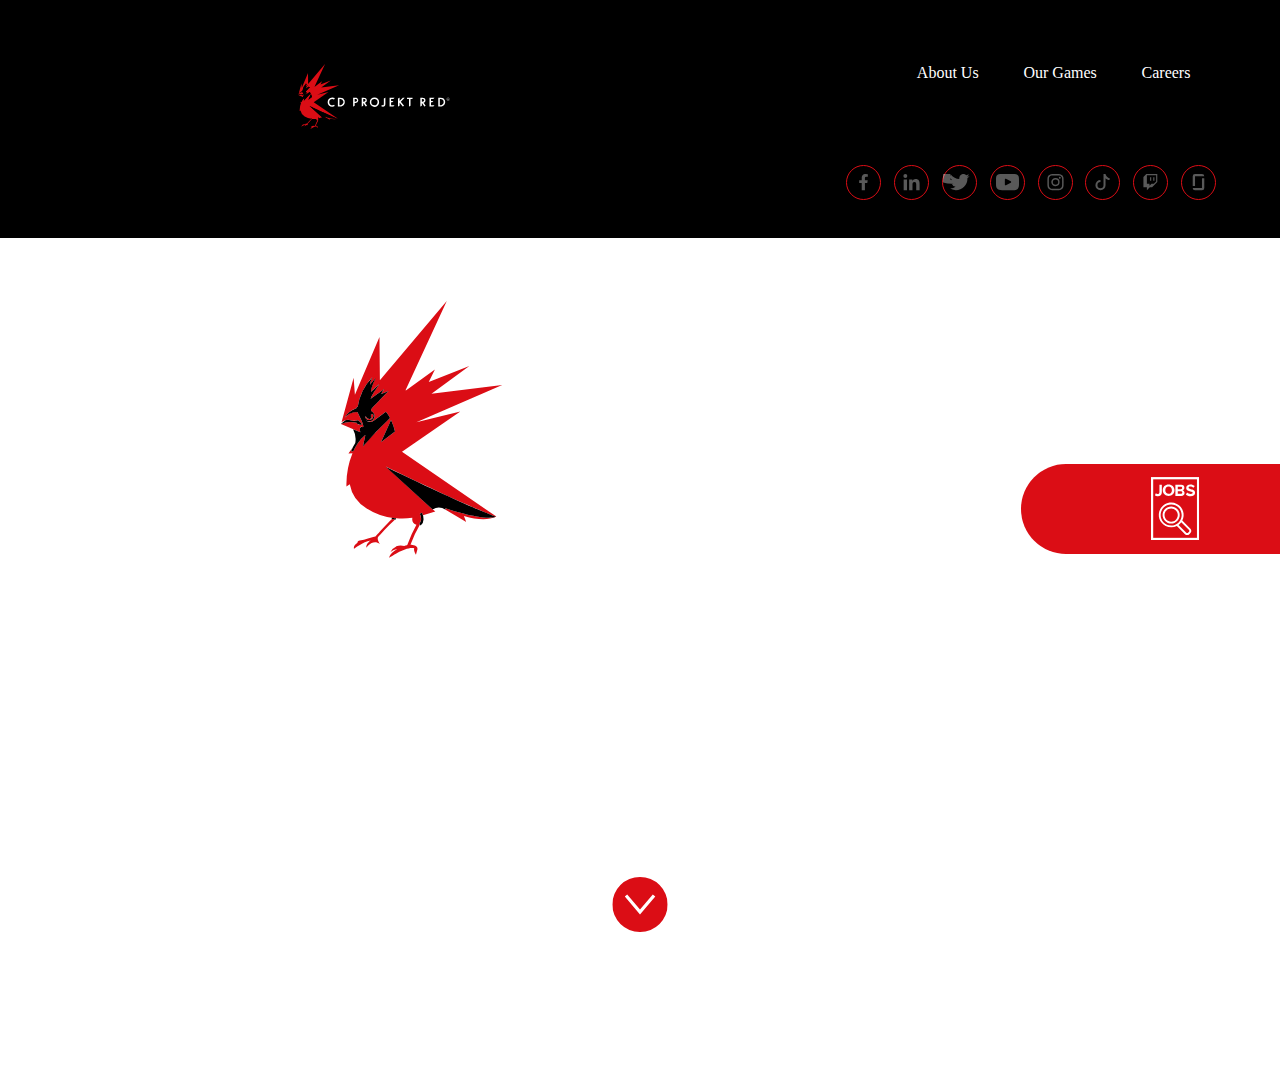
==== index.html @ d0e60ca2 "moved index files out of folder and worked on side-menu (job-offer-link), and also adjusted the head" ====
<!DOCTYPE html>
<html lang="en">
<head>
    <meta charset="UTF-8">
    <meta name="viewport" content="width=device-width, initial-scale=1.0">
    <title>CD PROJEKT RED</title>
    <link rel="stylesheet" href="indexstyle.css">
    <link rel="stylesheet" href="indexresponsive.css">
    <link rel="icon" type="image/x-icon" href="week-5-SherinOlivia/assets/icons/CDPRico.ico">
</head>
<body>
    <header class="header-container">
        <section class="logo-and-navbar"> 
            <a href="#">
                <img src="assets/CDPRlogodark.svg" 
                alt="CDPR logo with white font color for dark mode" />
            </a>
            <div class="nav-pages-header">
                <a href="about.html">About Us</a>
                <a href="games.html">Our Games</a>
                <div class="dropdown">
                    <a href="jobs.html" class="careers-dropdown">Careers</a>
                    <div class="dropdown-content">
                        <ul>
                            <li><a href="#">Meet the Teams</a></li>
                            <li><a href="#">Perks & Benefits</a></li>
                            <li><a href="#">Recruitment Process</a></li>
                            <li><a href="#">Summer Internship</a></li>
                            <li><a href="#">Job Offers</a></li>
                        </ul> 
                    </div>
                </div>
            </div>

            <section class="hamburger-btn">
                <button id="hamburgerBtn">
                    <svg xmlns="http://www.w3.org/2000/svg" width="35" height="35" fill="#fff" 
                    opacity="0.5" class="bi bi-list" viewBox="0 0 16 16">
                        <path fill-rule="evenodd" d="M2.5 12a.5.5 0 0 1 .5-.5h10a.5.5 0 0 1 0
                        1H3a.5.5 0 0 1-.5-.5zm0-4a.5.5 0 0 1 .5-.5h10a.5.5 0 0 1 0 1H3a.5.5 0 0
                        1-.5-.5zm0-4a.5.5 0 0 1 .5-.5h10a.5.5 0 0 1 0 1H3a.5.5 0 0 1-.5-.5z"/>
                    </svg>
                </button>
                <div class="nav-pages d-none">
                    <a href="about.html">About Us</a>
                    <a href="games.html">Our Games</a>
                    <div class="dropdown">
                        <a href="#" return="false">Careers</a>
                        <div class="dropdown-content">
                            <ul>
                                <li><a href="#">Meet the Teams</a></li>
                                <li><a href="#">Perks & Benefits</a></li>
                                <li><a href="#">Recruitment Process</a></li>
                                <li><a href="#">Summer Internship</a></li>
                                <li><a href="#">Job Offers</a></li>
                            </ul> 
                        </div>
                    </div>
                </div>
            </section>

        </section>

        <section class="socmed-nav">
            <a href="https://www.facebook.com/CDPROJEKTRED/" target="_blank">
                <svg xmlns="http://www.w3.org/2000/svg" width="8.47" height="14.5" viewBox="0 0 8.47 15.814">
                    <path id="facebook-f" d="M30.8,8.9l.439-2.862H28.5V4.176A1.431,1.431,0,0,1,30.111,2.63H31.36V.193A15.224,15.224,0,0,0,29.144,0,3.494,3.494,0,0,0,25.4,3.852V6.033H22.89V8.9H25.4v6.919H28.5V8.9Z" 
                    transform="translate(-22.89)" fill="#fff" opacity="0.35" />
                </svg>
            </a>
            <a href="https://www.linkedin.com/company/cd-projekt-red/" target="_blank">
                <svg xmlns="http://www.w3.org/2000/svg" width="13.813" height="14.5" viewBox="0 0 13.813 13.813">
                    <path id="linkedin-in" d="M3.092,13.823H.228V4.6H3.092ZM1.659,3.343A1.666,1.666,0,1,1,3.317,1.669,1.673,1.673,0,0,1,1.659,3.343ZM13.81,13.823H10.953V9.334c0-1.07-.022-2.442-1.489-2.442-1.489,0-1.717,1.162-1.717,2.365v4.566H4.886V4.6H7.633V5.859h.04a3.009,3.009,0,0,1,2.71-1.489c2.9,0,3.431,1.909,3.431,4.388v5.066Z" 
                    transform="translate(0 -0.01)" fill="#fff" opacity="0.35" />
                </svg>
            </a>
            <a href="https://twitter.com/cdprojektred" target="_blank">
                <svg xmlns="http://www.w3.org/2000/svg" width="17.153" height="13" viewBox="0 0 17.153 13.931">
                    <path id="twitter" d="M15.39,51.554c.011.152.011.3.011.457a9.934,9.934,0,0,1-10,10A9.934,9.934,0,0
                    1,0,60.435a7.273,7.273,0,0,0,.849.044,7.04,7.04,0,0,0,4.364-1.5,3.522,3.522,0,0,1-3.287-2.438,4.433
                    4.433,0,0,0,.664.054,3.718,3.718,0,0,0,.925-.12A3.516,3.516,0,0,1,.753.023V52.98a3.541,3.541,0,0,0
                    1.589.446,3.521,3.521,0,0,1-1.088-4.7A9.993,9.993,0,0,0,8.446,52.4a3.969,3.969,0,0,1-.087-.805,3.519
                    3.519,0,0,1,6.084-2.405,6.921,6.921,0,0,0,2.231-.849,3.506,3.506,0,0,1-1.546,1.937,7.047,7.047,0,0,0
                    2.024-.544,7.557,7.557,0,0,1-1.763,1.818Z" transform="translate(0 -48.082)" fill="#fff" opacity="0.35" />
                </svg>
            </a>
            <a href="https://www.youtube.com/user/CDPRED" target="_blank">
                <svg xmlns="http://www.w3.org/2000/svg" width="15" height="11.838" viewBox="0 0 16.821 11.838">
                    <path id="XMLID_823_" d="M16.166,46.933c-.607-.722-1.728-1.016-3.869-1.016H4.525c-2.19,0-3.33.313-3.935
                    1.082C0,47.748,0,48.852,0,50.38v2.912c0,2.96.7,4.463,4.525,4.463H12.3c1.857,0,2.885-.26
                    3.551-.9.683-.653.974-1.72.974-3.566V50.38C16.821,48.769,16.776,47.658,16.166,46.933Zm-5.366,5.3L7.27
                    54.083a.543.543,0,0,1-.794-.481V49.925a.543.543,0,0,1,.793-.482L10.8,51.276a.543.543,0,0,1,0,.963Z" 
                    transform="translate(0 -45.917)" fill="#fff" opacity="0.35" />
                </svg>
            </a>
            <a href="https://www.instagram.com/cdpred/" target="_blank">
                <svg xmlns="http://www.w3.org/2000/svg" width="16" height="13" fill="#fff" opacity="0.35" viewBox="0 0 16 16">
                    <path d="M8 0C5.829 0 5.556.01 4.703.048 3.85.088 3.269.222 2.76.42a3.917 3.917 0 0 0-1.417.923A3.927 3.927
                    0 0 0 .42 2.76C.222 3.268.087 3.85.048 4.7.01 5.555 0 5.827 0 8.001c0 2.172.01 2.444.048 3.297.04.852.174
                    1.433.372 1.942.205.526.478.972.923 1.417.444.445.89.719 1.416.923.51.198 1.09.333 1.942.372C5.555 15.99
                    5.827 16 8 16s2.444-.01 3.298-.048c.851-.04 1.434-.174 1.943-.372a3.916 3.916 0 0 0
                    1.416-.923c.445-.445.718-.891.923-1.417.197-.509.332-1.09.372-1.942C15.99 10.445 16 10.173 16
                    8s-.01-2.445-.048-3.299c-.04-.851-.175-1.433-.372-1.941a3.926 3.926 0 0 0-.923-1.417A3.911 
                    3.911 0 0 0 13.24.42c-.51-.198-1.092-.333-1.943-.372C10.443.01 10.172 0 7.998 0h.003zm-.717
                    1.442h.718c2.136 0 2.389.007 3.232.046.78.035 1.204.166 1.486.275.373.145.64.319.92.599.28.28.453.546.598.92.11.281.24.705.275
                    1.485.039.843.047 1.096.047 3.231s-.008 2.389-.047 3.232c-.035.78-.166 1.203-.275 1.485a2.47 2.47 0 0
                    1-.599.919c-.28.28-.546.453-.92.598-.28.11-.704.24-1.485.276-.843.038-1.096.047-3.232.047s-2.39-.009-3.233-.047c-.78-.036-1.203-.166-1.485-.276a2.478
                    2.478 0 0 1-.92-.598 2.48 2.48 0 0 1-.6-.92c-.109-.281-.24-.705-.275-1.485-.038-.843-.046-1.096-.046-3.233 
                    0-2.136.008-2.388.046-3.231.036-.78.166-1.204.276-1.486.145-.373.319-.64.599-.92.28-.28.546-.453.92-.598.282-.11.705-.24
                    1.485-.276.738-.034 1.024-.044 2.515-.045v.002zm4.988 1.328a.96.96 0 1 0 0 1.92.96.96 0 0 0 0-1.92zm-4.27 1.122a4.109
                    4.109 0 1 0 0 8.217 4.109 4.109 0 0 0 0-8.217zm0 1.441a2.667 2.667 0 1 1 0 5.334 2.667 2.667 0 0 1 0-5.334z"/>
                  </svg>
            </a>
            <a href="https://www.tiktok.com/@cdprojektred" target="_blank">
                <svg xmlns="http://www.w3.org/2000/svg" width="16" height="12" fill="#fff" opacity="0.35" viewBox="0 0 16 16">
                    <path d="M9 0h1.98c.144.715.54 1.617 1.235 2.512C12.895 3.389 13.797 4 15 4v2c-1.753 0-3.07-.814-4-1.829V11a5 5 0 1 1-5-5v2a3 3 0 1 0 3 3V0Z"/>
                  </svg>
            </a>
            <a href="https://www.twitch.tv/cdprojektred" target="_blank">
                <svg xmlns="http://www.w3.org/2000/svg" width="16" height="13" fill="#fff" opacity="0.35" class="bi bi-twitch" viewBox="0 0 16 16">
                    <path d="M3.857 0 1 2.857v10.286h3.429V16l2.857-2.857H9.57L14.714 8V0H3.857zm9.714 7.429-2.285 2.285H9l-2 2v-2H4.429V1.143h9.142v6.286z"/>
                    <path d="M11.857 3.143h-1.143V6.57h1.143V3.143zm-3.143 0H7.571V6.57h1.143V3.143z"/>
                  </svg>
            </a>
            <a href="https://www.glassdoor.com/Overview/Working-at-CD-PROJEKT-RED-EI_IE644250.11,25.htm" target="_blank">
                <svg xmlns="http://www.w3.org/2000/svg" width="11.826" height="13.5" viewBox="0 0 11.826 16.557">
                    <path id="glassdoor-svgrepo-com" d="M12.89,14.192H3.43a2.364,2.364,0,0,0,2.363,2.365h7.1a2.365,2.365,0,0,0
                    2.365-2.365V4.479a.085.085,0,0,0-.086-.086H12.975a.086.086,0,0,0-.085.087v9.713ZM12.89,0a2.366,2.366,0,0,1
                    2.364,2.366H5.795v9.712a.087.087,0,0,1-.086.086H3.515a.086.086,0,0,1-.086-.086V2.365A2.366,2.366,0,0,1,5.793,0h7.1" 
                    transform="translate(-3.429)" fill="#fff" opacity="0.35"></path></svg>
            </a>
        </section>

        <section class="side-job-offer">
            <a href="#">
                <img src="assets/icons/joboffer.svg" alt="Picture to show Job Offers" />
                <div class="job-offer-link">
                    <span>Check</span>
                    <span>Job Offer</span>
                </div>
            </a>
        </section>
    </header>

    <main>
        <section class="banner">
            <img id="bannerLogo" src="assets/CDPRlogodark.svg" 
                alt="CDPR logo with white font color for dark mode" />
            <div class="banner-intro">
                <span>Passionate</span>
                <span>Creators of</span>
                <span>Story-</span>
                <span>Driven</span>
                <span>Role-</span>
                <span>Playing</span>
                <span>Games</span>
            </div>
            <a href="#" class="down-arrow">
                <img src="assets/icons/arrowdown.svg" alt="down arrow to go to the next section" />
            </a>
            <video id="banner-video" loop playsinline autoplay muted>
                <source id="video-desktop" src="https://cdn-l.cdprojektred.com/video/cdpr_website_001.mp4" 
                data-source="https://cdn-l.cdprojektred.com/video/cdpr_website_mobile_001.mp4" type="video/mp4"></video>
        </section>
    </main>

    <script src="script.js"></script>
</body>
</html>
---- indexstyle.css ----
* {
    margin: 0;
    list-style: none;
    box-sizing: border-box;
    border: none;
    text-decoration: none;
}

@font-face {
    font-family: Metropolis;
    src: url(assets/fonts/Metropolis-regular.woff2);
    font-display: swap;
}

@font-face {
    font-family: "Metropolis Bold";
    src: url(assets/fonts/Metropolis-bold.woff2);
    font-weight: bold;
    font-display: swap;
}

:root {
    --primary-red-color: #db0d15;
    --header-text-color: #fff;
    --white-text-color: #fff;
    --primary-font: "Metropolis Bold";
    --primary-text-font-size: 16px;
    --banner-text-font-size: 30px;

}

html {
    font-family: var(--primary-font);
}

header {
    background-color: black;
}

.header-container {
    display: flex;
    flex-wrap: wrap;
    flex-direction: column-reverse;
}

.logo-and-navbar {
    display: flex;
    justify-content: space-between;
    padding: 5vw 1vw;
}

.logo-and-navbar img {
    width: 60vw;
    height: 65px;
    padding: 0 1vw;
    margin-left: -10px;
}

.hamburger-btn {
    height: 47px;
}

button#hamburgerBtn {
    background: none;
    margin-top: 5vw;
}

.nav-pages-header {
    display: none;
}

.nav-pages.d-none {
    display: none;
}

.nav-pages {
    display: flex;
    flex-direction: column;
    background-color: var(--primary-red-color);
    position: absolute;
    left: 0;
    width: 100%;
    margin-top: 2vw;
}

.nav-pages a {
    color: var(--header-text-color);

}

.socmed-nav a svg {
    height: 1.8vh;
    width: 3.25vw;
}

.dropdown-content {
    height: 0;
    transition: height 5s ease-in-out;
    position: absolute;
}

.dropdown-content ul {
    display: none;
}

.nav-pages .dropdown:hover {
    .dropdown-content ul {
        display: flex;
        flex-direction: column;
        gap: 1vw;
        background-color: var(--primary-red-color);
    }
}

.socmed-nav {
    display: flex;
    justify-content: center;
    padding-top: 7.5vw;
    gap: 2vw;
}

.socmed-nav a {
    display: flex;
    border: 1px solid var(--primary-red-color);
    border-radius: 20px;
    height: 25px;
    width: 25px;
    align-content: center;
    justify-content: center;
    align-items: center;
}

.side-job-offer {
    position: fixed;
    top: 51.5vh;
    width: 50vw;
    right: -29.8vw;
    background-color: var(--primary-red-color);
    padding: 1.5vh 0 1.5vh 7vw;
    border-radius: 55px 0 0 55px;
}
.side-job-offer:hover {
    right: 0;
    transition: 1s ease-in-out;
}

.side-job-offer a {
    display: flex;
    flex-direction: row;
    align-items: center;
    gap: 5vw;
    color: var(--white-text-color);
    font-family: Metropolis;
}

.side-job-offer img {
    width: 10vw;
    height: 7vh;

}

.job-offer-link{
    display: flex;
    flex-direction: column;
}

.banner {
    color: var(--white-text-color);
    display: flex;
    flex-direction: column;
    align-items: center;
    font-size: var(--banner-text-font-size);
    gap: 2vh;
    padding: 7vh 2vw;
}

.banner img {
    width: 80vw;
    height: 28.5vh;
}

.banner-intro {
    display: flex;
    flex-direction: column;
    align-items: center;
    font-weight: 1000;
    letter-spacing: 1vw;
    text-transform: uppercase;
}

.banner video {
    top: 20vh;
    left: 0;
    position: absolute;
    width: 100%;
    height: 100vh;
    object-fit: cover;
    object-position: center;
    z-index: -1;
}

.banner .down-arrow img {
    width: 12.5vw;
    height: 6.15vh;
    margin-top: 5vh;
    /* align-self: flex-end; */
    animation-duration: 4s;
    animation-iteration-count: infinite;
    animation-name: bounce;
    animation-timing-function: linear;
}







@keyframes bounce{
    0%{
        transform:translateY(0)
    }
    50%{
        transform:translateY(-20px)
    }
    to {
        transform:translateY(0)
    }
}
---- indexresponsive.css ----
@media screen and (min-width: 768px) {
    .socmed-nav {
        justify-content: left;
        padding: 3vw 0 0 3vw;
        gap: 2vw;
    }

    .logo-and-navbar {
        padding: 3.5vw 2vw;
    }
}

@media screen and (min-width: 1024px) {

    :root {
        --header-text-color: #fff;

    }

    .header-container {
        flex-direction: column;
    }

    .logo-and-navbar {
        padding: 5vw 2vw 1vw 0;
    }
    
    .nav-pages-header {
        display: flex;
        justify-content: space-evenly;
        gap: 3.5vw;
        padding-right: 5vw;
        font-size: var(--primary-text-font-size);
        z-index: 5;
    }

    .nav-pages-header a {
        color: var(--header-text-color);
        transition: color 0.25s;
    }

    .nav-pages-header a:hover {
        color: var(--primary-red-color);
    }

    .nav-pages-header .dropdown:hover {
        .dropdown-content ul {
            display: flex;
            flex-direction: column;
            gap: 1vw;
            background-color: var(--primary-red-color);
        }
    }

    .dropdown-content {
        margin-top: 2vw;
        right: 5vw;
    }
    .dropdown-content ul {
        display: none;
        background-color: var(--primary-red-color);
        padding: 2.5vw 2.5vw 2.5vw 2vw;
        line-height: 2vw;
        font-size: var(--primary-text-font-size);
        /* transition: background-color .2s ease-in-out; */
    }

    .hamburger-btn {
        display: none;
    }

    .socmed-nav {
        justify-content: right;
        padding: 1.5vw 5vw 3vw 0;
        gap: 1vw;
    }

    .socmed-nav a {
        height: 35px;
        width: 35px;
    }

}

@media screen and (min-width: 1440px) {

    :root {
        --primary-text-font-size: 21px;

    }

    .header-container {
        flex-direction: row;
        flex-wrap: nowrap;
        justify-content: space-evenly;
        padding: 3vw 2vw;
    }

    .logo-and-navbar {
        padding: 0;
    }
    
    .socmed-nav {
        padding: 0;
        gap: 1vw;
    }
}
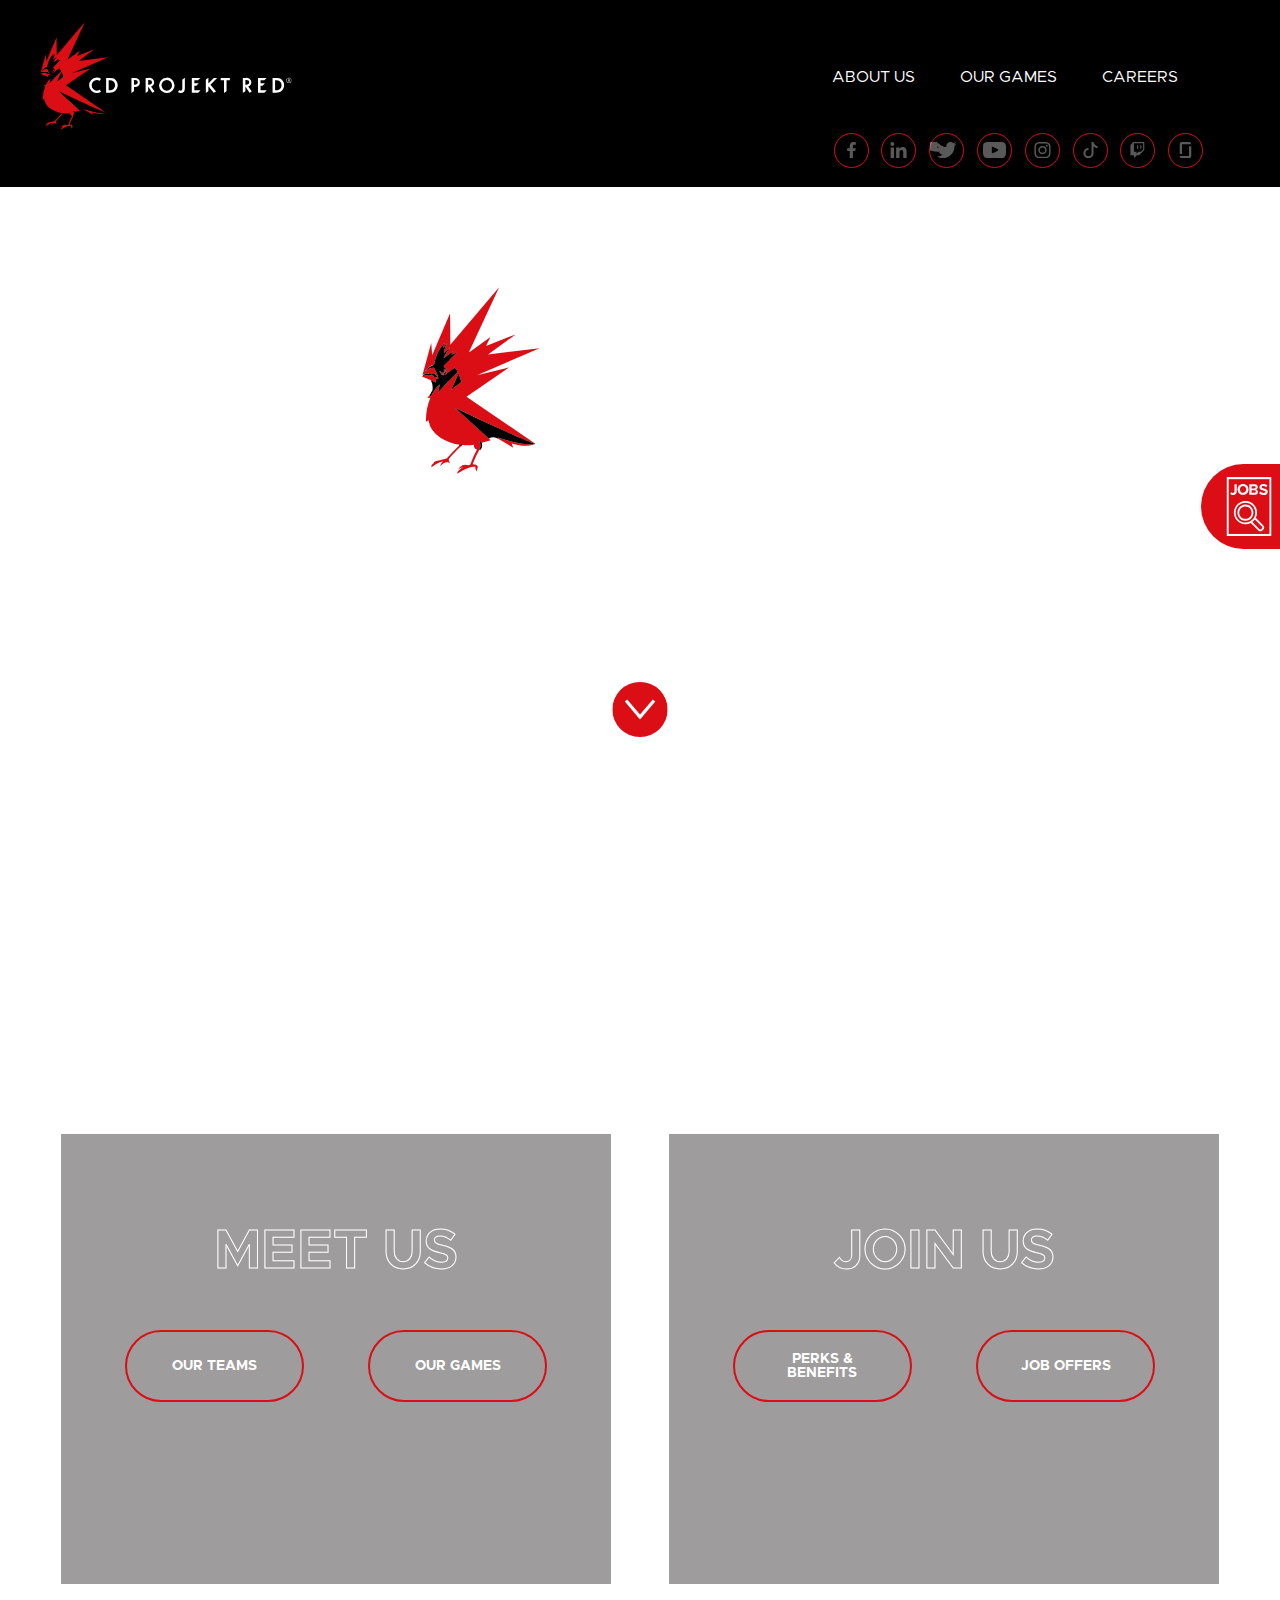
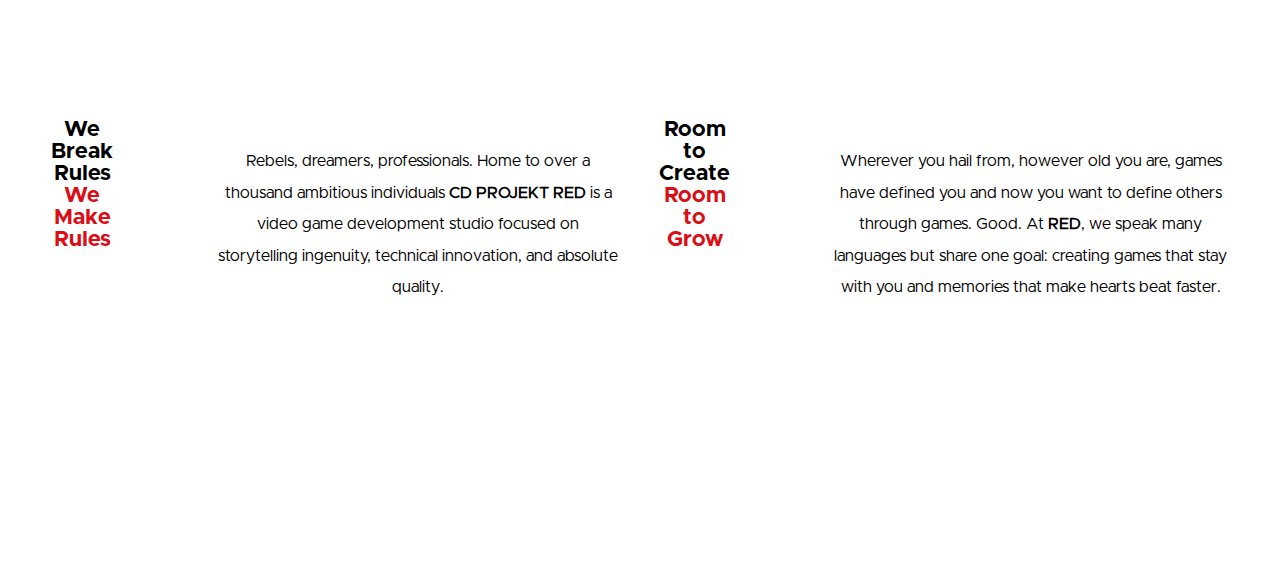
==== commit 24481bf1: "created the introductory section of main" ====
--- a/index.html
+++ b/index.html
@@ -140,6 +140,12 @@
                 </div>
             </a>
         </section>
+
+        <section class="to-top">
+            <button id="toTopBtn" onclick="toTopFunction()">
+                <img src="assets/icons/arrowtop.svg" alt="an arrow to symbolize going to top page" />
+            </button>
+        </section>
     </header>
 
     <main>
@@ -147,21 +153,55 @@
             <img id="bannerLogo" src="assets/CDPRlogodark.svg" 
                 alt="CDPR logo with white font color for dark mode" />
             <div class="banner-intro">
-                <span>Passionate</span>
-                <span>Creators of</span>
-                <span>Story-</span>
-                <span>Driven</span>
-                <span>Role-</span>
-                <span>Playing</span>
-                <span>Games</span>
-            </div>
-            <a href="#" class="down-arrow">
+                <h1>Passionate
+                <br>Creators of Story-Driven
+                <br>Role-Playing Games</h1>
+            </div>
+            <a href="#introduction" class="down-arrow">
                 <img src="assets/icons/arrowdown.svg" alt="down arrow to go to the next section" />
             </a>
             <video id="banner-video" loop playsinline autoplay muted>
                 <source id="video-desktop" src="https://cdn-l.cdprojektred.com/video/cdpr_website_001.mp4" 
                 data-source="https://cdn-l.cdprojektred.com/video/cdpr_website_mobile_001.mp4" type="video/mp4"></video>
         </section>
+
+        <section class="introduction-container">
+            <div class="left-introduction-container">
+                <div class="left-introduction introduction-banner" id="introduction">
+                    <h2 class="introduction-title">Meet Us</h2>
+                    <div class="introduction-links-container">
+                        <a href="#" class="introduction-links">Our Teams</a>
+                        <a href="#" class="introduction-links">Our Games</a>
+                    </div>
+                </div>
+                <div class="introduction-text">
+                    <h3>We Break Rules 
+                        <br><span>We Make Rules</span></h3>
+                    <p>Rebels, dreamers, professionals. Home to over a thousand ambitious individuals
+                        <strong>CD PROJEKT RED</strong> is a video game development studio focused on
+                        storytelling ingenuity, technical innovation, and absolute quality.
+                    </p>
+                </div>
+            </div>
+
+            <div class="right-introduction-container">
+                <div class="right-introduction introduction-banner">
+                    <h2 class="introduction-title">Join Us</h2>
+                    <div class="introduction-links-container">
+                        <a href="#" class="introduction-links">Perks & Benefits</a>
+                        <a href="#" class="introduction-links">Job Offers</a>
+                    </div>
+                </div>
+                <div class="introduction-text">
+                    <h3>Room to Create 
+                        <br><span>Room to Grow</span></h3>
+                    <p>Wherever you hail from, however old you are, games have defined you and now you want to 
+                        define others through games. Good. At <strong>RED</strong>, we speak many languages but 
+                        share one goal: creating games that stay with you and memories that make hearts beat faster.
+                    </p>
+                </div>
+            </div>
+        </section>
     </main>
 
     <script src="script.js"></script>
--- a/indexstyle.css
+++ b/indexstyle.css
@@ -23,57 +23,56 @@
     --primary-red-color: #db0d15;
     --header-text-color: #fff;
     --white-text-color: #fff;
-    --primary-font: "Metropolis Bold";
     --primary-text-font-size: 16px;
     --banner-text-font-size: 30px;
-
-}
-
-html {
-    font-family: var(--primary-font);
+    --side-text-font-size: 10px;
+    --introduction-font-size: 55px;
+    --button-text-font-size: 14px;
+}
+
+body {
+    font-family: Metropolis, sans-serif;
 }
 
 header {
     background-color: black;
-}
-
-.header-container {
     display: flex;
     flex-wrap: wrap;
     flex-direction: column-reverse;
 }
 
-.logo-and-navbar {
+header .logo-and-navbar {
     display: flex;
     justify-content: space-between;
     padding: 5vw 1vw;
 }
 
-.logo-and-navbar img {
+header .logo-and-navbar img {
     width: 60vw;
     height: 65px;
     padding: 0 1vw;
     margin-left: -10px;
 }
 
-.hamburger-btn {
+header .hamburger-btn {
     height: 47px;
 }
 
 button#hamburgerBtn {
     background: none;
-    margin-top: 5vw;
-}
-
-.nav-pages-header {
+    margin-top: 5.5vw;
+}
+
+header .nav-pages-header {
     display: none;
-}
-
-.nav-pages.d-none {
+    text-transform: uppercase;
+}
+
+header .nav-pages.d-none {
     display: none;
 }
 
-.nav-pages {
+header .nav-pages {
     display: flex;
     flex-direction: column;
     background-color: var(--primary-red-color);
@@ -83,27 +82,22 @@
     margin-top: 2vw;
 }
 
-.nav-pages a {
+header .nav-pages a {
     color: var(--header-text-color);
 
 }
 
-.socmed-nav a svg {
-    height: 1.8vh;
-    width: 3.25vw;
-}
-
-.dropdown-content {
+header .dropdown-content {
     height: 0;
     transition: height 5s ease-in-out;
     position: absolute;
 }
 
-.dropdown-content ul {
+header .dropdown-content ul {
     display: none;
 }
 
-.nav-pages .dropdown:hover {
+header .nav-pages .dropdown:hover {
     .dropdown-content ul {
         display: flex;
         flex-direction: column;
@@ -112,14 +106,19 @@
     }
 }
 
-.socmed-nav {
+header .socmed-nav a svg {
+    height: 1.8vh;
+    width: 3.25vw;
+}
+
+header .socmed-nav {
     display: flex;
     justify-content: center;
     padding-top: 7.5vw;
     gap: 2vw;
 }
 
-.socmed-nav a {
+header .socmed-nav a {
     display: flex;
     border: 1px solid var(--primary-red-color);
     border-radius: 20px;
@@ -130,7 +129,7 @@
     align-items: center;
 }
 
-.side-job-offer {
+header .side-job-offer {
     position: fixed;
     top: 51.5vh;
     width: 50vw;
@@ -138,33 +137,49 @@
     background-color: var(--primary-red-color);
     padding: 1.5vh 0 1.5vh 7vw;
     border-radius: 55px 0 0 55px;
-}
-.side-job-offer:hover {
+    z-index: 5;
+}
+header .side-job-offer:hover {
     right: 0;
     transition: 1s ease-in-out;
 }
 
-.side-job-offer a {
+header .side-job-offer a {
     display: flex;
     flex-direction: row;
     align-items: center;
     gap: 5vw;
     color: var(--white-text-color);
-    font-family: Metropolis;
-}
-
-.side-job-offer img {
+    font-family: "Metropolis Bold";
+    font-size: var(--side-text-font-size);
+    text-transform: uppercase;
+}
+
+header .side-job-offer img {
     width: 10vw;
     height: 7vh;
 
 }
 
-.job-offer-link{
-    display: flex;
-    flex-direction: column;
-}
-
-.banner {
+header .side-job-offer .job-offer-link{
+    display: flex;
+    flex-direction: column;
+}
+
+header .to-top button#toTopBtn {
+    display: none;
+    background: none;
+    position: fixed;
+    bottom: 5.15vh;
+    right: 12vw;
+    cursor: pointer;
+}
+
+header .to-top button#toTopBtn img {
+    width: 12vw;
+}
+
+main .banner {
     color: var(--white-text-color);
     display: flex;
     flex-direction: column;
@@ -174,21 +189,29 @@
     padding: 7vh 2vw;
 }
 
-.banner img {
+main .banner img {
     width: 80vw;
     height: 28.5vh;
 }
 
-.banner-intro {
+main .banner .banner-intro {
     display: flex;
     flex-direction: column;
     align-items: center;
     font-weight: 1000;
     letter-spacing: 1vw;
     text-transform: uppercase;
-}
-
-.banner video {
+    font-family: "Metropolis Bold";
+    padding: 0;
+}
+
+main .banner .banner-intro h1 {
+    text-align: center;
+    padding: 0 10vw;
+    font-size: var(--banner-text-font-size);
+}
+
+main .banner video {
     top: 20vh;
     left: 0;
     position: absolute;
@@ -199,7 +222,7 @@
     z-index: -1;
 }
 
-.banner .down-arrow img {
+main .banner .down-arrow img {
     width: 12.5vw;
     height: 6.15vh;
     margin-top: 5vh;
@@ -208,11 +231,98 @@
     animation-iteration-count: infinite;
     animation-name: bounce;
     animation-timing-function: linear;
-}
-
-
-
-
+    cursor: pointer;
+}
+
+main .introduction-container {
+    padding: 25vw 2vw;
+    margin-top: 1vw;
+}
+
+main .introduction-container .left-introduction-container .left-introduction {
+    background-image: url(https://www.cdprojektred.com/build/images/img/home-box-1-b8ecc584.png);
+    opacity: 1.5;
+    width: 100%;
+    height: 35vh;
+    background-repeat: no-repeat;
+    background-size: contain;
+    background-color: rgb(158, 156, 156);
+    background-blend-mode: multiply;
+    padding: 15vw 0;
+
+}
+
+main .introduction-container .right-introduction-container .right-introduction {
+    background-image: url(https://www.cdprojektred.com/build/images/img/home-box-2-fedcea81.png);
+    opacity: 1.5;
+    width: 100%;
+    height: 35vh;
+    background-repeat: no-repeat;
+    background-size: contain;
+    background-color: rgb(158, 156, 156);
+    background-blend-mode: multiply;
+    padding: 15vw 0;
+}
+
+main .introduction-container .introduction-banner {
+    text-align: center;
+    text-transform: uppercase;
+    font-family: "Metropolis Bold";
+}
+
+main .introduction-container .introduction-banner h2 {
+    font-size: var(--introduction-font-size);
+    font-weight: 1000;
+    color: transparent;
+    -webkit-text-stroke: 1px #fff;
+}
+main .introduction-container .introduction-banner .introduction-links-container {
+    display: flex;
+    flex-direction: row;
+    justify-content: center;
+    gap: 5vw;
+    height: 10vw;
+    padding: 4vw 5vw;
+}
+
+main .introduction-container .introduction-banner .introduction-links-container a {
+    color: var(--white-text-color);
+    font-size: var(--button-text-font-size);
+    border: 2px solid var(--primary-red-color);
+    border-radius: 50px;
+    display: flex;
+    justify-content: center;
+    align-items: center;
+    width: 35vw;
+    height: 8vh;
+    padding: 2vw 2vw;
+
+}   
+
+main .introduction-container .introduction-text {
+    display: flex;
+    flex-direction: column;
+    gap: 3vw;
+    padding: 5vh 7.5vw;
+    text-align: center;
+    
+}
+
+main .introduction-container .introduction-text h3 {
+    font-family: "Metropolis Bold";
+    font-weight: 600;
+    font-size: calc(var(--introduction-font-size) / 2);
+}
+
+main .introduction-container .introduction-text span {
+    color: var(--primary-red-color);
+}
+
+main .introduction-container .introduction-text p {
+    font-size: var(--primary-text-font-size);
+    line-height: 3.5vh;
+    
+}
 
 
 
--- a/indexresponsive.css
+++ b/indexresponsive.css
@@ -1,12 +1,99 @@
 @media screen and (min-width: 768px) {
-    .socmed-nav {
+    :root {
+        --side-text-font-size: 12px;
+    }
+
+    header {
+        padding: 1vw 1vw 1vw;
+    }
+    header .socmed-nav {
         justify-content: left;
-        padding: 3vw 0 0 3vw;
-        gap: 2vw;
-    }
-
-    .logo-and-navbar {
-        padding: 3.5vw 2vw;
+        padding: 2vw 0 0 3.75vw;
+        gap: 1vw;
+    }
+
+    header .logo-and-navbar {
+        padding: 3vw 1vw 1.5vw 5vw;
+    }
+
+    header .logo-and-navbar img {
+        width: 20vw;
+
+    }
+
+    header .hamburger-btn button#hamburgerBtn {
+        margin-top: 2vh;
+    }
+
+    header .side-job-offer {
+        width: 20vw;
+        right: -10.8vw;
+        padding: 1.5vh 0 1.5vh 0.3vw;
+    }
+
+    header .side-job-offer a {
+        gap: 0vw;
+    }
+    
+    header .side-job-offer img {
+        width: 9vw;
+    }
+
+    header .to-top button#toTopBtn {
+        right: 5vw;
+    }
+
+    header .to-top button#toTopBtn img {
+        width: 5vw;
+    }
+
+    main .banner img {
+        width: 34vw;
+        height: 29vh;
+    }
+
+    main .introduction-container {
+        display: flex;
+        flex-direction: row;
+        gap: 1vw;
+        width: 100%;
+        padding: 25vh 3vw;
+    }
+
+    main .introduction-container .introduction-banner {
+        margin: 0 3vw;
+    }
+
+    main .introduction-container .left-introduction-container,
+    main .introduction-container .right-introduction-container {
+        width: 50%;
+
+    }
+
+    main .introduction-container .left-introduction-container .left-introduction, 
+    main .introduction-container .right-introduction-container .right-introduction {
+        width: 85%;
+        height: 35vh;
+        padding: 5vh 1vw;
+        background-size: contain;
+    }
+
+    main .introduction-container .introduction-text {
+        display: flex;
+        flex-direction: row;
+        gap: 3vw;
+        padding: 5vh 5vw;
+        width: 100%;
+        text-align: center;  
+    }
+
+    main .introduction-container .introduction-text h3 {
+        font-size: calc(var(--introduction-font-size) / 2.5);
+    }
+
+    main .introduction-container .introduction-text p {
+        padding-top: 3vh;
+        
     }
 }
 
@@ -21,29 +108,35 @@
         flex-direction: column;
     }
 
-    .logo-and-navbar {
-        padding: 5vw 2vw 1vw 0;
-    }
-    
-    .nav-pages-header {
+    header .logo-and-navbar {
+        padding: 1vh 2vw 0 0;
+    }
+    
+    header .logo-and-navbar img {
+        width: 25.5vw;
+        height: 12vh;
+    }
+
+    header .nav-pages-header {
         display: flex;
         justify-content: space-evenly;
+        align-items: center;
         gap: 3.5vw;
         padding-right: 5vw;
         font-size: var(--primary-text-font-size);
         z-index: 5;
     }
 
-    .nav-pages-header a {
+    header .nav-pages-header a {
         color: var(--header-text-color);
         transition: color 0.25s;
     }
 
-    .nav-pages-header a:hover {
+    header .nav-pages-header a:hover {
         color: var(--primary-red-color);
     }
 
-    .nav-pages-header .dropdown:hover {
+    header .nav-pages-header .dropdown:hover {
         .dropdown-content ul {
             display: flex;
             flex-direction: column;
@@ -52,11 +145,11 @@
         }
     }
 
-    .dropdown-content {
+    header .dropdown-content {
         margin-top: 2vw;
         right: 5vw;
     }
-    .dropdown-content ul {
+    header .dropdown-content ul {
         display: none;
         background-color: var(--primary-red-color);
         padding: 2.5vw 2.5vw 2.5vw 2vw;
@@ -65,19 +158,68 @@
         /* transition: background-color .2s ease-in-out; */
     }
 
-    .hamburger-btn {
+    header .hamburger-btn {
         display: none;
     }
 
-    .socmed-nav {
+    header .socmed-nav {
         justify-content: right;
-        padding: 1.5vw 5vw 3vw 0;
-        gap: 1vw;
-    }
-
-    .socmed-nav a {
+        padding: 0 5vw 0.5vw 0;
+        gap: 1vw;
+    }
+
+    header .socmed-nav a {
         height: 35px;
         width: 35px;
+    }
+
+    header .side-job-offer {
+        width: 15vw;
+        right: -8.8vw;
+    }
+    
+    header .side-job-offer img {
+        width: 7vw;
+        height: 6.5vh;
+    }
+
+    header .to-top button#toTopBtn {
+        right: 3.5vw;
+    }
+
+    header .to-top button#toTopBtn img {
+        width: 3.5vw;
+    }
+
+    main .introduction-container .introduction-banner {
+        margin: 10vh auto;
+    }
+
+    main .introduction-container .left-introduction-container .left-introduction, 
+    main .introduction-container .right-introduction-container .right-introduction {
+        width: 43vw;
+        height: 50vh;
+        padding: 10vh 0vw;
+    }
+
+    main .introduction-container .introduction-text {
+        gap: 3vw;
+        padding: 5vh 1vw;
+        text-align: center;
+    }
+    
+    main .introduction-container .introduction-text h3 {
+        margin-right: 5vw;
+    }
+    
+    main .introduction-container .introduction-text span {
+        color: var(--primary-red-color);
+    }
+    
+    main .introduction-container .introduction-text p {
+        font-size: var(--primary-text-font-size);
+        line-height: 3.5vh;
+        
     }
 
 }
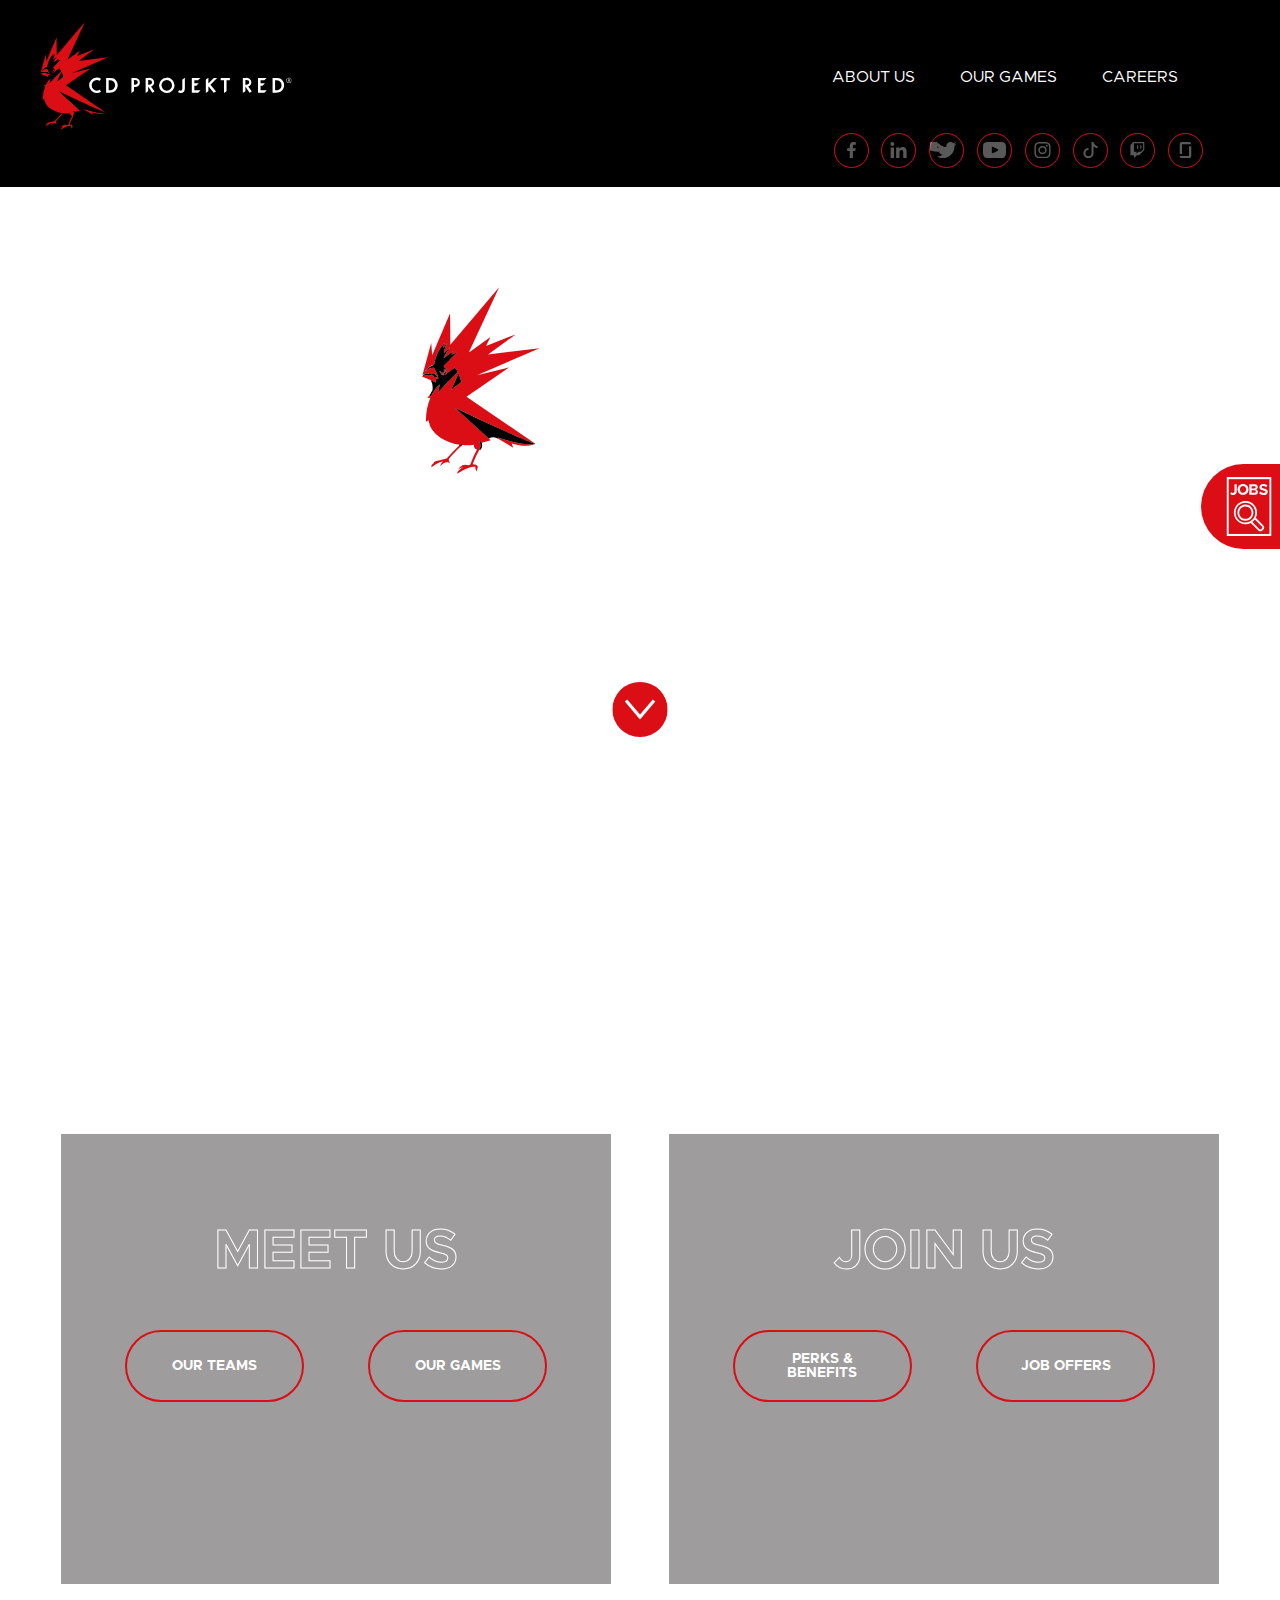
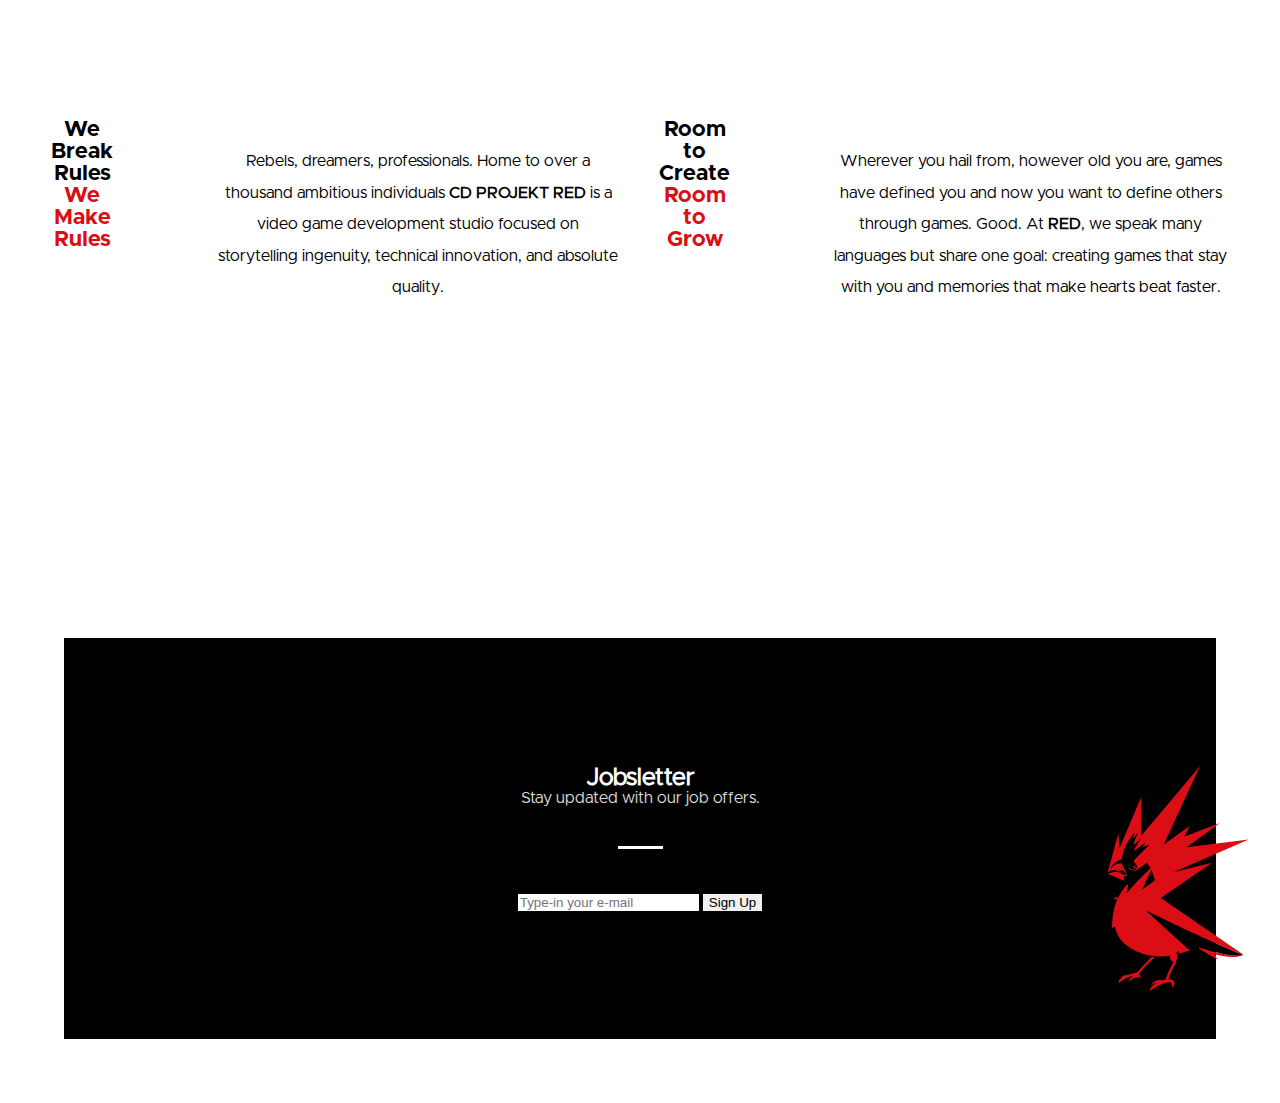
==== commit bf5aa52a: "added dynamic.js to have banner (and later footer too) across multiple pages. working on Jobsletter(" ====
--- a/index.html
+++ b/index.html
@@ -6,148 +6,11 @@
     <title>CD PROJEKT RED</title>
     <link rel="stylesheet" href="indexstyle.css">
     <link rel="stylesheet" href="indexresponsive.css">
+    <link rel="stylesheet" href="dynamicstyle.css">
     <link rel="icon" type="image/x-icon" href="week-5-SherinOlivia/assets/icons/CDPRico.ico">
 </head>
 <body>
-    <header class="header-container">
-        <section class="logo-and-navbar"> 
-            <a href="#">
-                <img src="assets/CDPRlogodark.svg" 
-                alt="CDPR logo with white font color for dark mode" />
-            </a>
-            <div class="nav-pages-header">
-                <a href="about.html">About Us</a>
-                <a href="games.html">Our Games</a>
-                <div class="dropdown">
-                    <a href="jobs.html" class="careers-dropdown">Careers</a>
-                    <div class="dropdown-content">
-                        <ul>
-                            <li><a href="#">Meet the Teams</a></li>
-                            <li><a href="#">Perks & Benefits</a></li>
-                            <li><a href="#">Recruitment Process</a></li>
-                            <li><a href="#">Summer Internship</a></li>
-                            <li><a href="#">Job Offers</a></li>
-                        </ul> 
-                    </div>
-                </div>
-            </div>
-
-            <section class="hamburger-btn">
-                <button id="hamburgerBtn">
-                    <svg xmlns="http://www.w3.org/2000/svg" width="35" height="35" fill="#fff" 
-                    opacity="0.5" class="bi bi-list" viewBox="0 0 16 16">
-                        <path fill-rule="evenodd" d="M2.5 12a.5.5 0 0 1 .5-.5h10a.5.5 0 0 1 0
-                        1H3a.5.5 0 0 1-.5-.5zm0-4a.5.5 0 0 1 .5-.5h10a.5.5 0 0 1 0 1H3a.5.5 0 0
-                        1-.5-.5zm0-4a.5.5 0 0 1 .5-.5h10a.5.5 0 0 1 0 1H3a.5.5 0 0 1-.5-.5z"/>
-                    </svg>
-                </button>
-                <div class="nav-pages d-none">
-                    <a href="about.html">About Us</a>
-                    <a href="games.html">Our Games</a>
-                    <div class="dropdown">
-                        <a href="#" return="false">Careers</a>
-                        <div class="dropdown-content">
-                            <ul>
-                                <li><a href="#">Meet the Teams</a></li>
-                                <li><a href="#">Perks & Benefits</a></li>
-                                <li><a href="#">Recruitment Process</a></li>
-                                <li><a href="#">Summer Internship</a></li>
-                                <li><a href="#">Job Offers</a></li>
-                            </ul> 
-                        </div>
-                    </div>
-                </div>
-            </section>
-
-        </section>
-
-        <section class="socmed-nav">
-            <a href="https://www.facebook.com/CDPROJEKTRED/" target="_blank">
-                <svg xmlns="http://www.w3.org/2000/svg" width="8.47" height="14.5" viewBox="0 0 8.47 15.814">
-                    <path id="facebook-f" d="M30.8,8.9l.439-2.862H28.5V4.176A1.431,1.431,0,0,1,30.111,2.63H31.36V.193A15.224,15.224,0,0,0,29.144,0,3.494,3.494,0,0,0,25.4,3.852V6.033H22.89V8.9H25.4v6.919H28.5V8.9Z" 
-                    transform="translate(-22.89)" fill="#fff" opacity="0.35" />
-                </svg>
-            </a>
-            <a href="https://www.linkedin.com/company/cd-projekt-red/" target="_blank">
-                <svg xmlns="http://www.w3.org/2000/svg" width="13.813" height="14.5" viewBox="0 0 13.813 13.813">
-                    <path id="linkedin-in" d="M3.092,13.823H.228V4.6H3.092ZM1.659,3.343A1.666,1.666,0,1,1,3.317,1.669,1.673,1.673,0,0,1,1.659,3.343ZM13.81,13.823H10.953V9.334c0-1.07-.022-2.442-1.489-2.442-1.489,0-1.717,1.162-1.717,2.365v4.566H4.886V4.6H7.633V5.859h.04a3.009,3.009,0,0,1,2.71-1.489c2.9,0,3.431,1.909,3.431,4.388v5.066Z" 
-                    transform="translate(0 -0.01)" fill="#fff" opacity="0.35" />
-                </svg>
-            </a>
-            <a href="https://twitter.com/cdprojektred" target="_blank">
-                <svg xmlns="http://www.w3.org/2000/svg" width="17.153" height="13" viewBox="0 0 17.153 13.931">
-                    <path id="twitter" d="M15.39,51.554c.011.152.011.3.011.457a9.934,9.934,0,0,1-10,10A9.934,9.934,0,0
-                    1,0,60.435a7.273,7.273,0,0,0,.849.044,7.04,7.04,0,0,0,4.364-1.5,3.522,3.522,0,0,1-3.287-2.438,4.433
-                    4.433,0,0,0,.664.054,3.718,3.718,0,0,0,.925-.12A3.516,3.516,0,0,1,.753.023V52.98a3.541,3.541,0,0,0
-                    1.589.446,3.521,3.521,0,0,1-1.088-4.7A9.993,9.993,0,0,0,8.446,52.4a3.969,3.969,0,0,1-.087-.805,3.519
-                    3.519,0,0,1,6.084-2.405,6.921,6.921,0,0,0,2.231-.849,3.506,3.506,0,0,1-1.546,1.937,7.047,7.047,0,0,0
-                    2.024-.544,7.557,7.557,0,0,1-1.763,1.818Z" transform="translate(0 -48.082)" fill="#fff" opacity="0.35" />
-                </svg>
-            </a>
-            <a href="https://www.youtube.com/user/CDPRED" target="_blank">
-                <svg xmlns="http://www.w3.org/2000/svg" width="15" height="11.838" viewBox="0 0 16.821 11.838">
-                    <path id="XMLID_823_" d="M16.166,46.933c-.607-.722-1.728-1.016-3.869-1.016H4.525c-2.19,0-3.33.313-3.935
-                    1.082C0,47.748,0,48.852,0,50.38v2.912c0,2.96.7,4.463,4.525,4.463H12.3c1.857,0,2.885-.26
-                    3.551-.9.683-.653.974-1.72.974-3.566V50.38C16.821,48.769,16.776,47.658,16.166,46.933Zm-5.366,5.3L7.27
-                    54.083a.543.543,0,0,1-.794-.481V49.925a.543.543,0,0,1,.793-.482L10.8,51.276a.543.543,0,0,1,0,.963Z" 
-                    transform="translate(0 -45.917)" fill="#fff" opacity="0.35" />
-                </svg>
-            </a>
-            <a href="https://www.instagram.com/cdpred/" target="_blank">
-                <svg xmlns="http://www.w3.org/2000/svg" width="16" height="13" fill="#fff" opacity="0.35" viewBox="0 0 16 16">
-                    <path d="M8 0C5.829 0 5.556.01 4.703.048 3.85.088 3.269.222 2.76.42a3.917 3.917 0 0 0-1.417.923A3.927 3.927
-                    0 0 0 .42 2.76C.222 3.268.087 3.85.048 4.7.01 5.555 0 5.827 0 8.001c0 2.172.01 2.444.048 3.297.04.852.174
-                    1.433.372 1.942.205.526.478.972.923 1.417.444.445.89.719 1.416.923.51.198 1.09.333 1.942.372C5.555 15.99
-                    5.827 16 8 16s2.444-.01 3.298-.048c.851-.04 1.434-.174 1.943-.372a3.916 3.916 0 0 0
-                    1.416-.923c.445-.445.718-.891.923-1.417.197-.509.332-1.09.372-1.942C15.99 10.445 16 10.173 16
-                    8s-.01-2.445-.048-3.299c-.04-.851-.175-1.433-.372-1.941a3.926 3.926 0 0 0-.923-1.417A3.911 
-                    3.911 0 0 0 13.24.42c-.51-.198-1.092-.333-1.943-.372C10.443.01 10.172 0 7.998 0h.003zm-.717
-                    1.442h.718c2.136 0 2.389.007 3.232.046.78.035 1.204.166 1.486.275.373.145.64.319.92.599.28.28.453.546.598.92.11.281.24.705.275
-                    1.485.039.843.047 1.096.047 3.231s-.008 2.389-.047 3.232c-.035.78-.166 1.203-.275 1.485a2.47 2.47 0 0
-                    1-.599.919c-.28.28-.546.453-.92.598-.28.11-.704.24-1.485.276-.843.038-1.096.047-3.232.047s-2.39-.009-3.233-.047c-.78-.036-1.203-.166-1.485-.276a2.478
-                    2.478 0 0 1-.92-.598 2.48 2.48 0 0 1-.6-.92c-.109-.281-.24-.705-.275-1.485-.038-.843-.046-1.096-.046-3.233 
-                    0-2.136.008-2.388.046-3.231.036-.78.166-1.204.276-1.486.145-.373.319-.64.599-.92.28-.28.546-.453.92-.598.282-.11.705-.24
-                    1.485-.276.738-.034 1.024-.044 2.515-.045v.002zm4.988 1.328a.96.96 0 1 0 0 1.92.96.96 0 0 0 0-1.92zm-4.27 1.122a4.109
-                    4.109 0 1 0 0 8.217 4.109 4.109 0 0 0 0-8.217zm0 1.441a2.667 2.667 0 1 1 0 5.334 2.667 2.667 0 0 1 0-5.334z"/>
-                  </svg>
-            </a>
-            <a href="https://www.tiktok.com/@cdprojektred" target="_blank">
-                <svg xmlns="http://www.w3.org/2000/svg" width="16" height="12" fill="#fff" opacity="0.35" viewBox="0 0 16 16">
-                    <path d="M9 0h1.98c.144.715.54 1.617 1.235 2.512C12.895 3.389 13.797 4 15 4v2c-1.753 0-3.07-.814-4-1.829V11a5 5 0 1 1-5-5v2a3 3 0 1 0 3 3V0Z"/>
-                  </svg>
-            </a>
-            <a href="https://www.twitch.tv/cdprojektred" target="_blank">
-                <svg xmlns="http://www.w3.org/2000/svg" width="16" height="13" fill="#fff" opacity="0.35" class="bi bi-twitch" viewBox="0 0 16 16">
-                    <path d="M3.857 0 1 2.857v10.286h3.429V16l2.857-2.857H9.57L14.714 8V0H3.857zm9.714 7.429-2.285 2.285H9l-2 2v-2H4.429V1.143h9.142v6.286z"/>
-                    <path d="M11.857 3.143h-1.143V6.57h1.143V3.143zm-3.143 0H7.571V6.57h1.143V3.143z"/>
-                  </svg>
-            </a>
-            <a href="https://www.glassdoor.com/Overview/Working-at-CD-PROJEKT-RED-EI_IE644250.11,25.htm" target="_blank">
-                <svg xmlns="http://www.w3.org/2000/svg" width="11.826" height="13.5" viewBox="0 0 11.826 16.557">
-                    <path id="glassdoor-svgrepo-com" d="M12.89,14.192H3.43a2.364,2.364,0,0,0,2.363,2.365h7.1a2.365,2.365,0,0,0
-                    2.365-2.365V4.479a.085.085,0,0,0-.086-.086H12.975a.086.086,0,0,0-.085.087v9.713ZM12.89,0a2.366,2.366,0,0,1
-                    2.364,2.366H5.795v9.712a.087.087,0,0,1-.086.086H3.515a.086.086,0,0,1-.086-.086V2.365A2.366,2.366,0,0,1,5.793,0h7.1" 
-                    transform="translate(-3.429)" fill="#fff" opacity="0.35"></path></svg>
-            </a>
-        </section>
-
-        <section class="side-job-offer">
-            <a href="#">
-                <img src="assets/icons/joboffer.svg" alt="Picture to show Job Offers" />
-                <div class="job-offer-link">
-                    <span>Check</span>
-                    <span>Job Offer</span>
-                </div>
-            </a>
-        </section>
-
-        <section class="to-top">
-            <button id="toTopBtn" onclick="toTopFunction()">
-                <img src="assets/icons/arrowtop.svg" alt="an arrow to symbolize going to top page" />
-            </button>
-        </section>
-    </header>
-
+ 
     <main>
         <section class="banner">
             <img id="bannerLogo" src="assets/CDPRlogodark.svg" 
@@ -202,8 +65,22 @@
                 </div>
             </div>
         </section>
+
+        <section class="jobsletter-container">
+            <h2>Jobsletter</h2>
+            <div class="jobsletter-caption"> Stay updated with our job offers.</div>
+            <div class="jobsletter-form">
+                <form  method="post">
+                    <input type="email" id="visitorEmail" name="Visitor's Email" placeholder="Type-in your e-mail"
+                    required autocomplete="email">
+                    <button type="submit" class="red-button"> Sign Up</button>
+                </form>
+            </div>
+            <img src="assets/CDPRlogoonly.svg" alt="CDPR's Logo" />
+        </section>
     </main>
 
+    <script src="dynamic.js"></script>
     <script src="script.js"></script>
 </body>
 </html>--- a/indexstyle.css
+++ b/indexstyle.css
@@ -1,4 +1,4 @@
-* {
+/* * {
     margin: 0;
     list-style: none;
     box-sizing: border-box;
@@ -28,13 +28,17 @@
     --side-text-font-size: 10px;
     --introduction-font-size: 55px;
     --button-text-font-size: 14px;
-}
+} */
 
 body {
     font-family: Metropolis, sans-serif;
 }
 
-header {
+.header-bg-color {
+    background-color: black;
+}
+
+/* header {
     background-color: black;
     display: flex;
     flex-wrap: wrap;
@@ -177,7 +181,7 @@
 
 header .to-top button#toTopBtn img {
     width: 12vw;
-}
+} */
 
 main .banner {
     color: var(--white-text-color);
@@ -324,6 +328,46 @@
     
 }
 
+main .jobsletter-container {
+    padding: 10vw 5vw;
+    margin: 5vw;
+
+    background-color: black;
+    color: var(--white-text-color);
+    display: flex;
+    flex-direction: column;
+    justify-content: space-between;
+    align-content: center;
+    text-align: center;
+}
+
+
+main .jobsletter-container .jobsletter-caption {
+    color: #dbd9d9;
+}
+
+main .jobsletter-container .jobsletter-caption::after {
+    background: #fff;
+    content: "";
+    display: block;
+    height: 3px;
+    margin: 40px auto 0;
+    width: 45px;
+}
+
+main .jobsletter-container .jobsletter-form {
+    padding: 5vh 0 0;
+    z-index: 1;
+}
+
+main .jobsletter-container img {
+    position: absolute;
+    /* top: 1vw; */
+    right: -2vw;
+    height: 25vh;
+    /* margin: 40px auto 0; */
+    width: 20vw;
+}
 
 
 @keyframes bounce{
--- a/indexresponsive.css
+++ b/indexresponsive.css
@@ -1,50 +1,6 @@
 @media screen and (min-width: 768px) {
     :root {
         --side-text-font-size: 12px;
-    }
-
-    header {
-        padding: 1vw 1vw 1vw;
-    }
-    header .socmed-nav {
-        justify-content: left;
-        padding: 2vw 0 0 3.75vw;
-        gap: 1vw;
-    }
-
-    header .logo-and-navbar {
-        padding: 3vw 1vw 1.5vw 5vw;
-    }
-
-    header .logo-and-navbar img {
-        width: 20vw;
-
-    }
-
-    header .hamburger-btn button#hamburgerBtn {
-        margin-top: 2vh;
-    }
-
-    header .side-job-offer {
-        width: 20vw;
-        right: -10.8vw;
-        padding: 1.5vh 0 1.5vh 0.3vw;
-    }
-
-    header .side-job-offer a {
-        gap: 0vw;
-    }
-    
-    header .side-job-offer img {
-        width: 9vw;
-    }
-
-    header .to-top button#toTopBtn {
-        right: 5vw;
-    }
-
-    header .to-top button#toTopBtn img {
-        width: 5vw;
     }
 
     main .banner img {
@@ -104,93 +60,6 @@
 
     }
 
-    .header-container {
-        flex-direction: column;
-    }
-
-    header .logo-and-navbar {
-        padding: 1vh 2vw 0 0;
-    }
-    
-    header .logo-and-navbar img {
-        width: 25.5vw;
-        height: 12vh;
-    }
-
-    header .nav-pages-header {
-        display: flex;
-        justify-content: space-evenly;
-        align-items: center;
-        gap: 3.5vw;
-        padding-right: 5vw;
-        font-size: var(--primary-text-font-size);
-        z-index: 5;
-    }
-
-    header .nav-pages-header a {
-        color: var(--header-text-color);
-        transition: color 0.25s;
-    }
-
-    header .nav-pages-header a:hover {
-        color: var(--primary-red-color);
-    }
-
-    header .nav-pages-header .dropdown:hover {
-        .dropdown-content ul {
-            display: flex;
-            flex-direction: column;
-            gap: 1vw;
-            background-color: var(--primary-red-color);
-        }
-    }
-
-    header .dropdown-content {
-        margin-top: 2vw;
-        right: 5vw;
-    }
-    header .dropdown-content ul {
-        display: none;
-        background-color: var(--primary-red-color);
-        padding: 2.5vw 2.5vw 2.5vw 2vw;
-        line-height: 2vw;
-        font-size: var(--primary-text-font-size);
-        /* transition: background-color .2s ease-in-out; */
-    }
-
-    header .hamburger-btn {
-        display: none;
-    }
-
-    header .socmed-nav {
-        justify-content: right;
-        padding: 0 5vw 0.5vw 0;
-        gap: 1vw;
-    }
-
-    header .socmed-nav a {
-        height: 35px;
-        width: 35px;
-    }
-
-    header .side-job-offer {
-        width: 15vw;
-        right: -8.8vw;
-    }
-    
-    header .side-job-offer img {
-        width: 7vw;
-        height: 6.5vh;
-    }
-
-    header .to-top button#toTopBtn {
-        right: 3.5vw;
-    }
-
-    header .to-top button#toTopBtn img {
-        width: 3.5vw;
-    }
-
     main .introduction-container .introduction-banner {
         margin: 10vh auto;
     }
@@ -231,19 +100,4 @@
 
     }
 
-    .header-container {
-        flex-direction: row;
-        flex-wrap: nowrap;
-        justify-content: space-evenly;
-        padding: 3vw 2vw;
-    }
-
-    .logo-and-navbar {
-        padding: 0;
-    }
-    
-    .socmed-nav {
-        padding: 0;
-        gap: 1vw;
-    }
 }--- a/dynamicstyle.css
+++ b/dynamicstyle.css
@@ -0,0 +1,350 @@
+
+* {
+    margin: 0;
+    list-style: none;
+    box-sizing: border-box;
+    border: none;
+    text-decoration: none;
+}
+
+@font-face {
+    font-family: Metropolis;
+    src: url(assets/fonts/Metropolis-regular.woff2);
+    font-display: swap;
+}
+
+@font-face {
+    font-family: "Metropolis Bold";
+    src: url(assets/fonts/Metropolis-bold.woff2);
+    font-weight: bold;
+    font-display: swap;
+}
+
+:root {
+    --primary-red-color: #db0d15;
+    --header-text-color: #fff;
+    --white-text-color: #fff;
+    --primary-text-font-size: 16px;
+    --banner-text-font-size: 30px;
+    --side-text-font-size: 10px;
+    --introduction-font-size: 55px;
+    --button-text-font-size: 14px;
+}
+
+header {
+    /* background-color: black; */
+    display: flex;
+    flex-wrap: wrap;
+    flex-direction: column-reverse;
+}
+
+header .logo-and-navbar {
+    display: flex;
+    justify-content: space-between;
+    padding: 5vw 1vw;
+}
+
+header .logo-and-navbar img {
+    width: 60vw;
+    height: 65px;
+    padding: 0 1vw;
+    margin-left: -10px;
+}
+
+header .hamburger-btn {
+    height: 47px;
+}
+
+button#hamburgerBtn {
+    background: none;
+    margin-top: 5.5vw;
+}
+
+header .nav-pages-header {
+    display: none;
+    text-transform: uppercase;
+}
+
+header .nav-pages.d-none {
+    display: none;
+}
+
+header .nav-pages {
+    display: flex;
+    flex-direction: column;
+    background-color: var(--primary-red-color);
+    position: absolute;
+    left: 0;
+    width: 100%;
+    margin-top: 2vw;
+}
+
+header .nav-pages a {
+    color: var(--header-text-color);
+
+}
+
+header .dropdown-content {
+    height: 0;
+    transition: height 5s ease-in-out;
+    position: absolute;
+}
+
+header .dropdown-content ul {
+    display: none;
+}
+
+header .nav-pages .dropdown:hover {
+    .dropdown-content ul {
+        display: flex;
+        flex-direction: column;
+        gap: 1vw;
+        background-color: var(--primary-red-color);
+    }
+}
+
+header .socmed-nav a svg {
+    height: 1.8vh;
+    width: 3.25vw;
+}
+
+header .socmed-nav {
+    display: flex;
+    justify-content: center;
+    padding-top: 7.5vw;
+    gap: 2vw;
+}
+
+header .socmed-nav a {
+    display: flex;
+    border: 1px solid var(--primary-red-color);
+    border-radius: 20px;
+    height: 25px;
+    width: 25px;
+    align-content: center;
+    justify-content: center;
+    align-items: center;
+}
+
+header .side-job-offer {
+    position: fixed;
+    top: 51.5vh;
+    width: 50vw;
+    right: -29.8vw;
+    background-color: var(--primary-red-color);
+    padding: 1.5vh 0 1.5vh 7vw;
+    border-radius: 55px 0 0 55px;
+    z-index: 5;
+}
+header .side-job-offer:hover {
+    right: 0;
+    transition: 1s ease-in-out;
+}
+
+header .side-job-offer a {
+    display: flex;
+    flex-direction: row;
+    align-items: center;
+    gap: 5vw;
+    color: var(--white-text-color);
+    font-family: "Metropolis Bold";
+    font-size: var(--side-text-font-size);
+    text-transform: uppercase;
+}
+
+header .side-job-offer img {
+    width: 10vw;
+    height: 7vh;
+
+}
+
+header .side-job-offer .job-offer-link{
+    display: flex;
+    flex-direction: column;
+}
+
+header .to-top button#toTopBtn {
+    display: none;
+    background: none;
+    position: fixed;
+    bottom: 5.15vh;
+    right: 12vw;
+    cursor: pointer;
+    z-index: 5;
+}
+
+header .to-top button#toTopBtn img {
+    width: 12vw;
+}
+
+
+@media screen and (min-width: 768px) {
+    :root {
+        --side-text-font-size: 12px;
+    }
+
+    header {
+        padding: 1vw 1vw 1vw;
+    }
+    header .socmed-nav {
+        justify-content: left;
+        padding: 2vw 0 0 3.75vw;
+        gap: 1vw;
+    }
+
+    header .logo-and-navbar {
+        padding: 3vw 1vw 1.5vw 5vw;
+    }
+
+    header .logo-and-navbar img {
+        width: 20vw;
+
+    }
+
+    header .hamburger-btn button#hamburgerBtn {
+        margin-top: 2vh;
+    }
+
+    header .side-job-offer {
+        width: 20vw;
+        right: -10.8vw;
+        padding: 1.5vh 0 1.5vh 0.3vw;
+    }
+
+    header .side-job-offer a {
+        gap: 0vw;
+    }
+    
+    header .side-job-offer img {
+        width: 9vw;
+    }
+
+    header .to-top button#toTopBtn {
+        right: 5vw;
+    }
+
+    header .to-top button#toTopBtn img {
+        width: 5vw;
+    }
+
+}
+
+@media screen and (min-width: 1024px) {
+
+    :root {
+        --header-text-color: #fff;
+
+    }
+
+    .header-container {
+        flex-direction: column;
+    }
+
+    header .logo-and-navbar {
+        padding: 1vh 2vw 0 0;
+    }
+    
+    header .logo-and-navbar img {
+        width: 25.5vw;
+        height: 12vh;
+    }
+
+    header .nav-pages-header {
+        display: flex;
+        justify-content: space-evenly;
+        align-items: center;
+        gap: 3.5vw;
+        padding-right: 5vw;
+        font-size: var(--primary-text-font-size);
+        z-index: 5;
+    }
+
+    header .nav-pages-header a {
+        color: var(--header-text-color);
+        transition: color 0.25s;
+    }
+
+    header .nav-pages-header a:hover {
+        color: var(--primary-red-color);
+    }
+
+    header .nav-pages-header .dropdown:hover {
+        .dropdown-content ul {
+            display: flex;
+            flex-direction: column;
+            gap: 1vw;
+            background-color: var(--primary-red-color);
+        }
+    }
+
+    header .dropdown-content {
+        margin-top: 2vw;
+        right: 5vw;
+    }
+    header .dropdown-content ul {
+        display: none;
+        background-color: var(--primary-red-color);
+        padding: 2.5vw 2.5vw 2.5vw 2vw;
+        line-height: 2vw;
+        font-size: var(--primary-text-font-size);
+        /* transition: background-color .2s ease-in-out; */
+    }
+
+    header .hamburger-btn {
+        display: none;
+    }
+
+    header .socmed-nav {
+        justify-content: right;
+        padding: 0 5vw 0.5vw 0;
+        gap: 1vw;
+    }
+
+    header .socmed-nav a {
+        height: 35px;
+        width: 35px;
+    }
+
+    header .side-job-offer {
+        width: 15vw;
+        right: -8.8vw;
+    }
+    
+    header .side-job-offer img {
+        width: 7vw;
+        height: 6.5vh;
+    }
+
+    header .to-top button#toTopBtn {
+        right: 3.5vw;
+    }
+
+    header .to-top button#toTopBtn img {
+        width: 3.5vw;
+    }
+
+}
+
+@media screen and (min-width: 1440px) {
+
+    :root {
+        --primary-text-font-size: 21px;
+
+    }
+
+    .header-container {
+        flex-direction: row;
+        flex-wrap: nowrap;
+        justify-content: space-evenly;
+        padding: 3vw 2vw;
+    }
+
+    header .logo-and-navbar {
+        padding: 0;
+    }
+    
+    header .socmed-nav {
+        padding: 0;
+        gap: 1vw;
+    }
+}
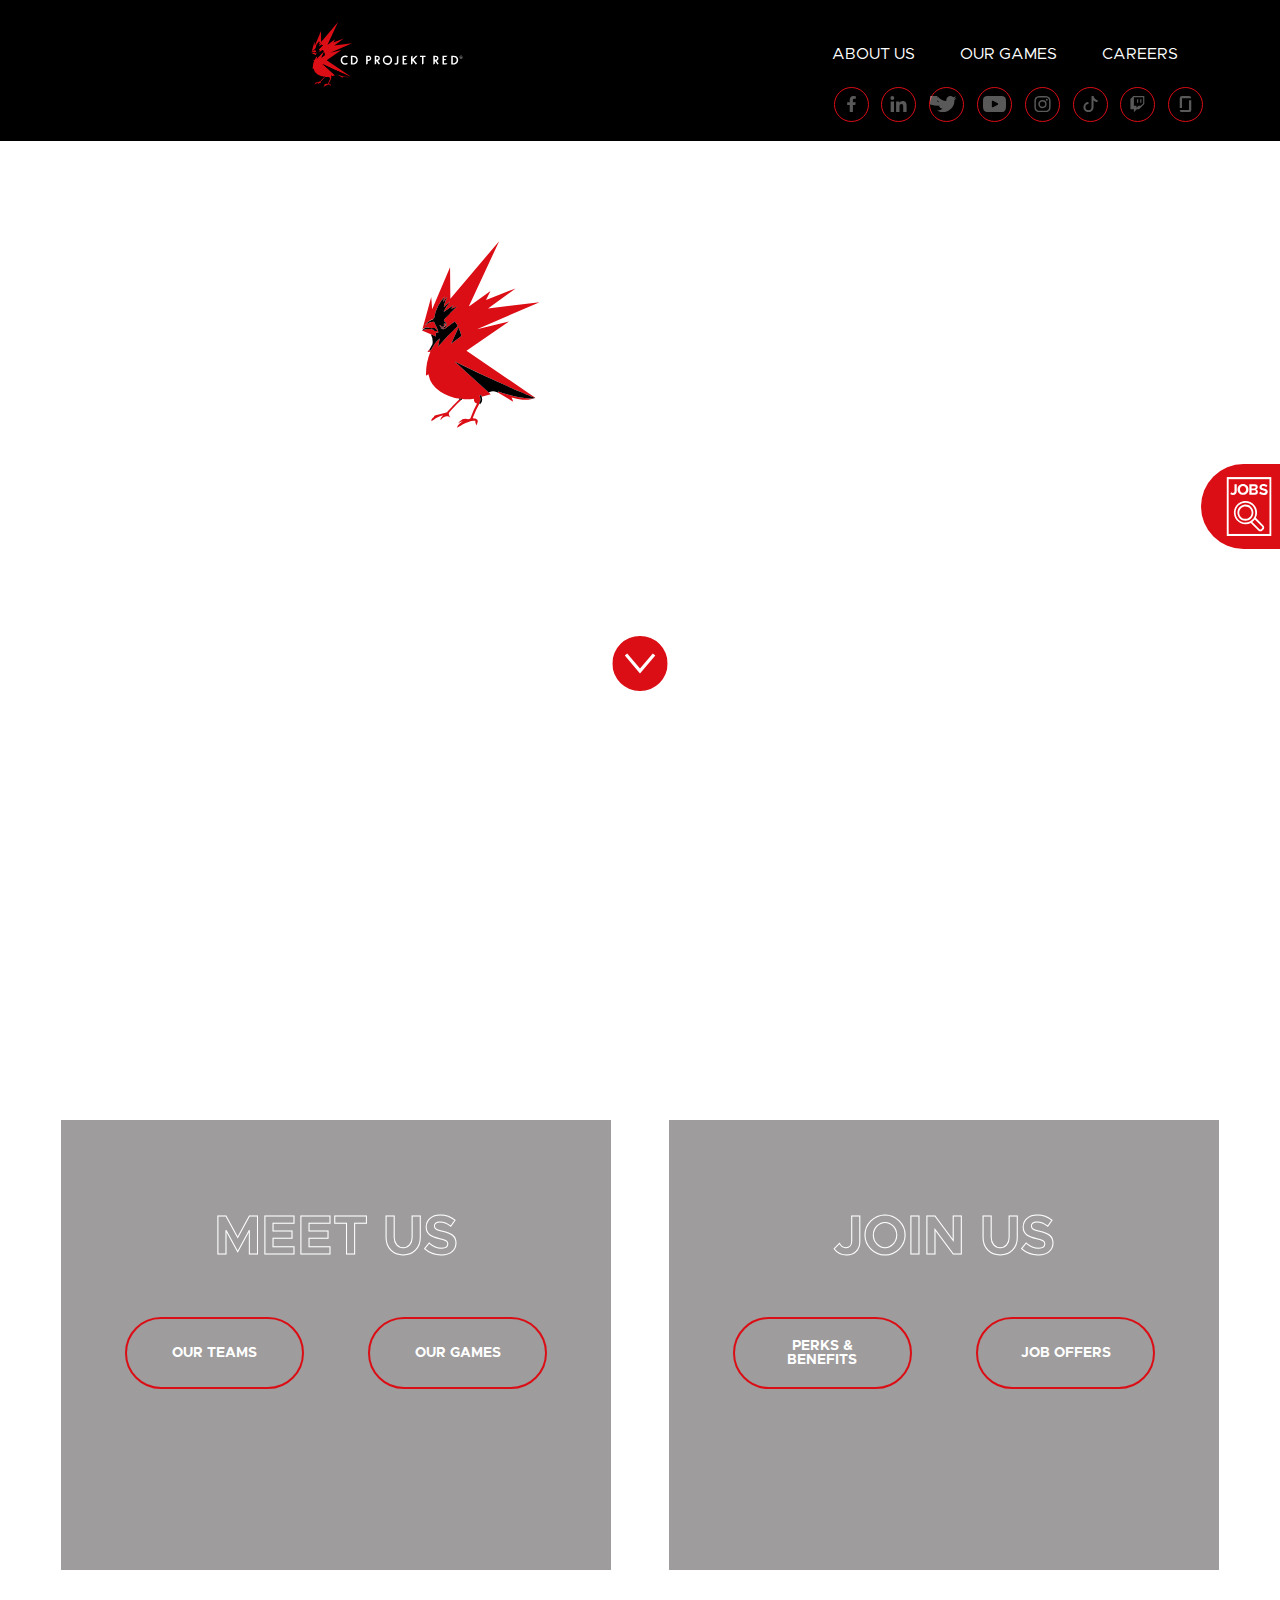
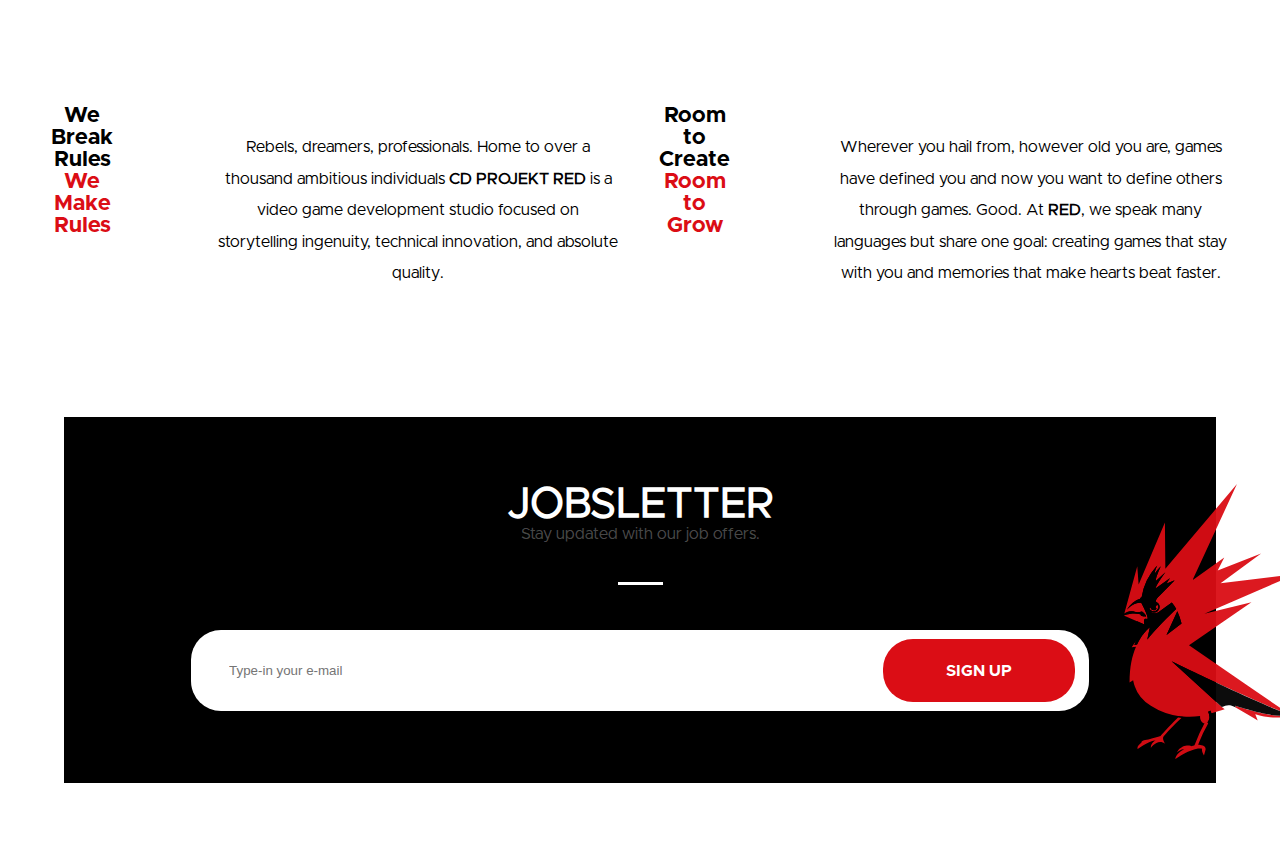
==== commit cc5e0c32: "fixed jobsletter section" ====
--- a/index.html
+++ b/index.html
@@ -66,17 +66,19 @@
             </div>
         </section>
 
-        <section class="jobsletter-container">
-            <h2>Jobsletter</h2>
-            <div class="jobsletter-caption"> Stay updated with our job offers.</div>
-            <div class="jobsletter-form">
-                <form  method="post">
-                    <input type="email" id="visitorEmail" name="Visitor's Email" placeholder="Type-in your e-mail"
-                    required autocomplete="email">
-                    <button type="submit" class="red-button"> Sign Up</button>
-                </form>
-            </div>
-            <img src="assets/CDPRlogoonly.svg" alt="CDPR's Logo" />
+        <section class="outer-jobsletter-container" >
+            <div class="jobsletter-container">
+                <h2>Jobsletter</h2>
+                <img src="assets/CDPRlogoonly.svg" alt="CDPR's Logo" />
+                <div class="jobsletter-caption"> Stay updated with our job offers.</div>
+                <div class="jobsletter-form">
+                    <form  method="post">
+                        <input type="email" id="visitorEmail" name="Visitor's Email" placeholder="Type-in your e-mail"
+                        required autocomplete="email">
+                        <button type="submit" class="red-button"> Sign Up</button>
+                    </form>
+                </div>
+        </div>
         </section>
     </main>
 
--- a/indexstyle.css
+++ b/indexstyle.css
@@ -1,4 +1,4 @@
-/* * {
+* {
     margin: 0;
     list-style: none;
     box-sizing: border-box;
@@ -27,161 +27,29 @@
     --banner-text-font-size: 30px;
     --side-text-font-size: 10px;
     --introduction-font-size: 55px;
-    --button-text-font-size: 14px;
-} */
+    --button-text-font-size: 12px;
+    --jobsletter-title-font-size: 32px;
+    --jobsletter-button-font-size: 10px;
+}
 
 body {
     font-family: Metropolis, sans-serif;
-}
-
+    overflow-x: hidden;
+}
+
+
+/* Dynamics Styling: */
 .header-bg-color {
     background-color: black;
 }
 
-/* header {
-    background-color: black;
-    display: flex;
-    flex-wrap: wrap;
-    flex-direction: column-reverse;
-}
-
-header .logo-and-navbar {
-    display: flex;
-    justify-content: space-between;
-    padding: 5vw 1vw;
-}
-
-header .logo-and-navbar img {
+.change-img {
+    content: url(assets/CDPRlogodark.svg);
     width: 60vw;
     height: 65px;
     padding: 0 1vw;
     margin-left: -10px;
 }
-
-header .hamburger-btn {
-    height: 47px;
-}
-
-button#hamburgerBtn {
-    background: none;
-    margin-top: 5.5vw;
-}
-
-header .nav-pages-header {
-    display: none;
-    text-transform: uppercase;
-}
-
-header .nav-pages.d-none {
-    display: none;
-}
-
-header .nav-pages {
-    display: flex;
-    flex-direction: column;
-    background-color: var(--primary-red-color);
-    position: absolute;
-    left: 0;
-    width: 100%;
-    margin-top: 2vw;
-}
-
-header .nav-pages a {
-    color: var(--header-text-color);
-
-}
-
-header .dropdown-content {
-    height: 0;
-    transition: height 5s ease-in-out;
-    position: absolute;
-}
-
-header .dropdown-content ul {
-    display: none;
-}
-
-header .nav-pages .dropdown:hover {
-    .dropdown-content ul {
-        display: flex;
-        flex-direction: column;
-        gap: 1vw;
-        background-color: var(--primary-red-color);
-    }
-}
-
-header .socmed-nav a svg {
-    height: 1.8vh;
-    width: 3.25vw;
-}
-
-header .socmed-nav {
-    display: flex;
-    justify-content: center;
-    padding-top: 7.5vw;
-    gap: 2vw;
-}
-
-header .socmed-nav a {
-    display: flex;
-    border: 1px solid var(--primary-red-color);
-    border-radius: 20px;
-    height: 25px;
-    width: 25px;
-    align-content: center;
-    justify-content: center;
-    align-items: center;
-}
-
-header .side-job-offer {
-    position: fixed;
-    top: 51.5vh;
-    width: 50vw;
-    right: -29.8vw;
-    background-color: var(--primary-red-color);
-    padding: 1.5vh 0 1.5vh 7vw;
-    border-radius: 55px 0 0 55px;
-    z-index: 5;
-}
-header .side-job-offer:hover {
-    right: 0;
-    transition: 1s ease-in-out;
-}
-
-header .side-job-offer a {
-    display: flex;
-    flex-direction: row;
-    align-items: center;
-    gap: 5vw;
-    color: var(--white-text-color);
-    font-family: "Metropolis Bold";
-    font-size: var(--side-text-font-size);
-    text-transform: uppercase;
-}
-
-header .side-job-offer img {
-    width: 10vw;
-    height: 7vh;
-
-}
-
-header .side-job-offer .job-offer-link{
-    display: flex;
-    flex-direction: column;
-}
-
-header .to-top button#toTopBtn {
-    display: none;
-    background: none;
-    position: fixed;
-    bottom: 5.15vh;
-    right: 12vw;
-    cursor: pointer;
-}
-
-header .to-top button#toTopBtn img {
-    width: 12vw;
-} */
 
 main .banner {
     color: var(--white-text-color);
@@ -239,8 +107,8 @@
 }
 
 main .introduction-container {
-    padding: 25vw 2vw;
-    margin-top: 1vw;
+    padding: 10vh 2vw 5vh;
+    margin-top: 5vh;
 }
 
 main .introduction-container .left-introduction-container .left-introduction {
@@ -300,7 +168,10 @@
     width: 35vw;
     height: 8vh;
     padding: 2vw 2vw;
-
+}   
+
+main .introduction-container .introduction-banner .introduction-links-container a:hover {
+    background-color: var(--primary-red-color);
 }   
 
 main .introduction-container .introduction-text {
@@ -329,9 +200,9 @@
 }
 
 main .jobsletter-container {
-    padding: 10vw 5vw;
+    position: relative;
+    padding: 7.5vh 0 10vh;
     margin: 5vw;
-
     background-color: black;
     color: var(--white-text-color);
     display: flex;
@@ -341,9 +212,14 @@
     text-align: center;
 }
 
+main .jobsletter-container h2 {
+    font-size: var(--jobsletter-title-font-size);
+    text-transform: uppercase;
+}
 
 main .jobsletter-container .jobsletter-caption {
-    color: #dbd9d9;
+    color: rgba(255, 255, 255, 0.3);
+    font-size: var(--primary-text-font-size);
 }
 
 main .jobsletter-container .jobsletter-caption::after {
@@ -356,19 +232,45 @@
 }
 
 main .jobsletter-container .jobsletter-form {
-    padding: 5vh 0 0;
-    z-index: 1;
+    padding-top: 5vh;
+    z-index: 2;
+}
+
+
+main .jobsletter-container .jobsletter-form input {
+    height: 8vh;
+    width: 100%;
+    border-radius: 30px;
+    padding: 1vh 5vw;
+}
+
+main .jobsletter-container .jobsletter-form button {
+    background-color: var(--primary-red-color);
+    position: absolute;
+    right: 2vw;
+    margin-top: 0.75vh;
+    width: 25vw;
+    height: 6.85vh;
+    border-radius: 30px;
+    text-transform: uppercase;
+    color: var(--white-text-color);
+    font-size: var(--jobsletter-button-font-size);
+    font-family: "Metropolis Bold";
+    z-index: 3;
+}
+
+main .outer-jobsletter-container {
+    overflow-x: hidden;
 }
 
 main .jobsletter-container img {
     position: absolute;
-    /* top: 1vw; */
-    right: -2vw;
-    height: 25vh;
-    /* margin: 40px auto 0; */
-    width: 20vw;
-}
-
+    right: -17.5vw;
+    height: 25.5vh;
+    width: 40vw;
+    z-index: 1;
+    opacity: 0.95;
+}
 
 @keyframes bounce{
     0%{
--- a/indexresponsive.css
+++ b/indexresponsive.css
@@ -1,6 +1,7 @@
 @media screen and (min-width: 768px) {
     :root {
         --side-text-font-size: 12px;
+        --jobsletter-button-font-size: 12px;
     }
 
     main .banner img {
@@ -13,7 +14,7 @@
         flex-direction: row;
         gap: 1vw;
         width: 100%;
-        padding: 25vh 3vw;
+        padding: 25vh 3vw 2vh;
     }
 
     main .introduction-container .introduction-banner {
@@ -49,7 +50,30 @@
 
     main .introduction-container .introduction-text p {
         padding-top: 3vh;
-        
+    }
+
+    main .jobsletter-container {
+        padding: 7.5vh 0 8vh;
+        margin: 3.5vw;
+    }
+
+    main .jobsletter-container .jobsletter-form input {
+        width: 88%;
+        height: 10vh;
+        padding: 1vh 3vw;
+    }
+    
+    main .jobsletter-container .jobsletter-form button {
+        right: 7vw;
+        margin-top: 1vh;
+        width: 13vw;
+        height: 8vh;
+    }
+
+    main .jobsletter-container img {
+        right: -19.5vw;
+        height: 28.5vh;
+        width: 50vw;
     }
 }
 
@@ -57,7 +81,8 @@
 
     :root {
         --header-text-color: #fff;
-
+        --jobsletter-title-font-size: 42px;
+        --jobsletter-button-font-size: 16px;
     }
 
     main .introduction-container .introduction-banner {
@@ -91,6 +116,29 @@
         
     }
 
+    main .jobsletter-container {
+        padding: 7.5vh 0 8vh;
+        margin: 5vw;
+    }
+
+    main .jobsletter-container .jobsletter-form input {
+        width: 78%;
+        height: 9vh;
+    }
+    
+    main .jobsletter-container .jobsletter-form button {
+        right: 11vw;
+        width: 15vw;
+        height: 7vh;
+    }
+
+    main .jobsletter-container img {
+        right: -24.5vw;
+        height: 30.5vh;
+        width: 50vw;
+    }
+    
+
 }
 
 @media screen and (min-width: 1440px) {
--- a/dynamicstyle.css
+++ b/dynamicstyle.css
@@ -32,7 +32,7 @@
 }
 
 header {
-    /* background-color: black; */
+    background-color: #fff;
     display: flex;
     flex-wrap: wrap;
     flex-direction: column-reverse;
@@ -130,7 +130,7 @@
     position: fixed;
     top: 51.5vh;
     width: 50vw;
-    right: -29.8vw;
+    right: -28.8vw;
     background-color: var(--primary-red-color);
     padding: 1.5vh 0 1.5vh 7vw;
     border-radius: 55px 0 0 55px;
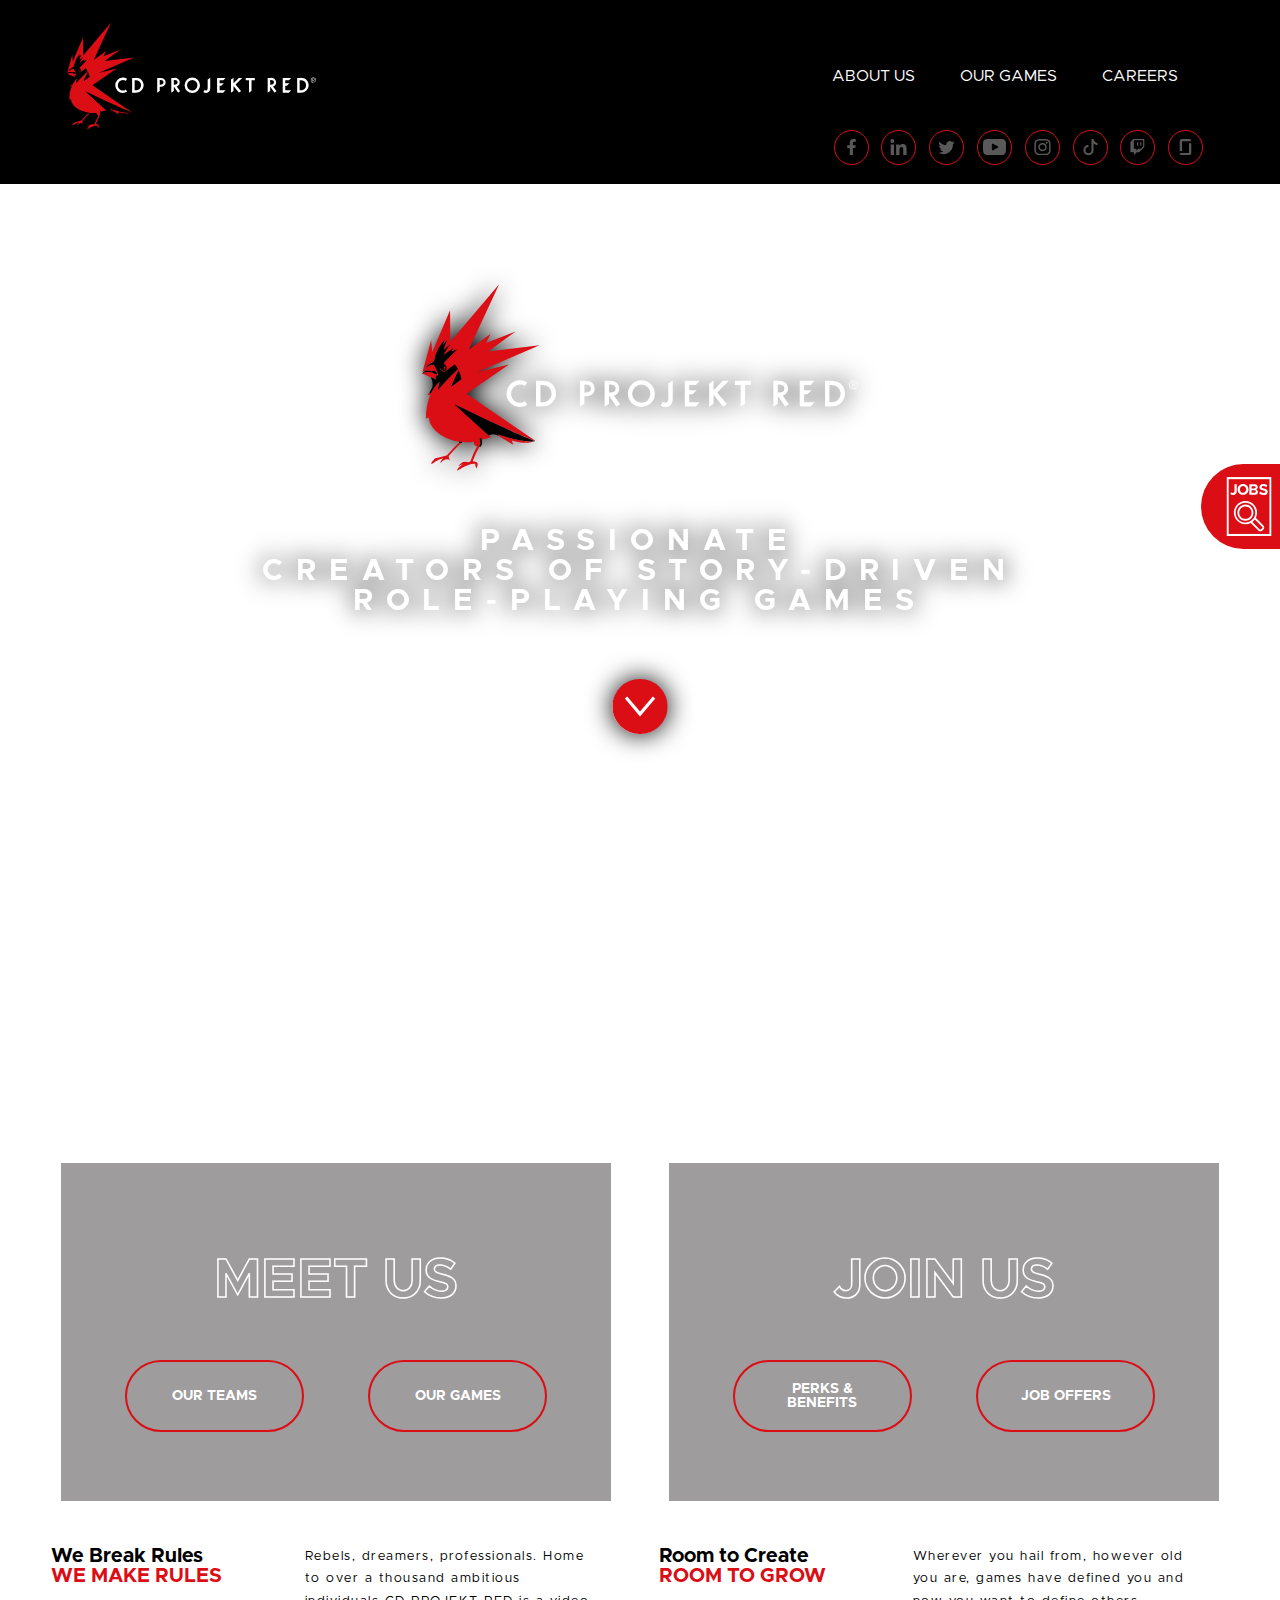
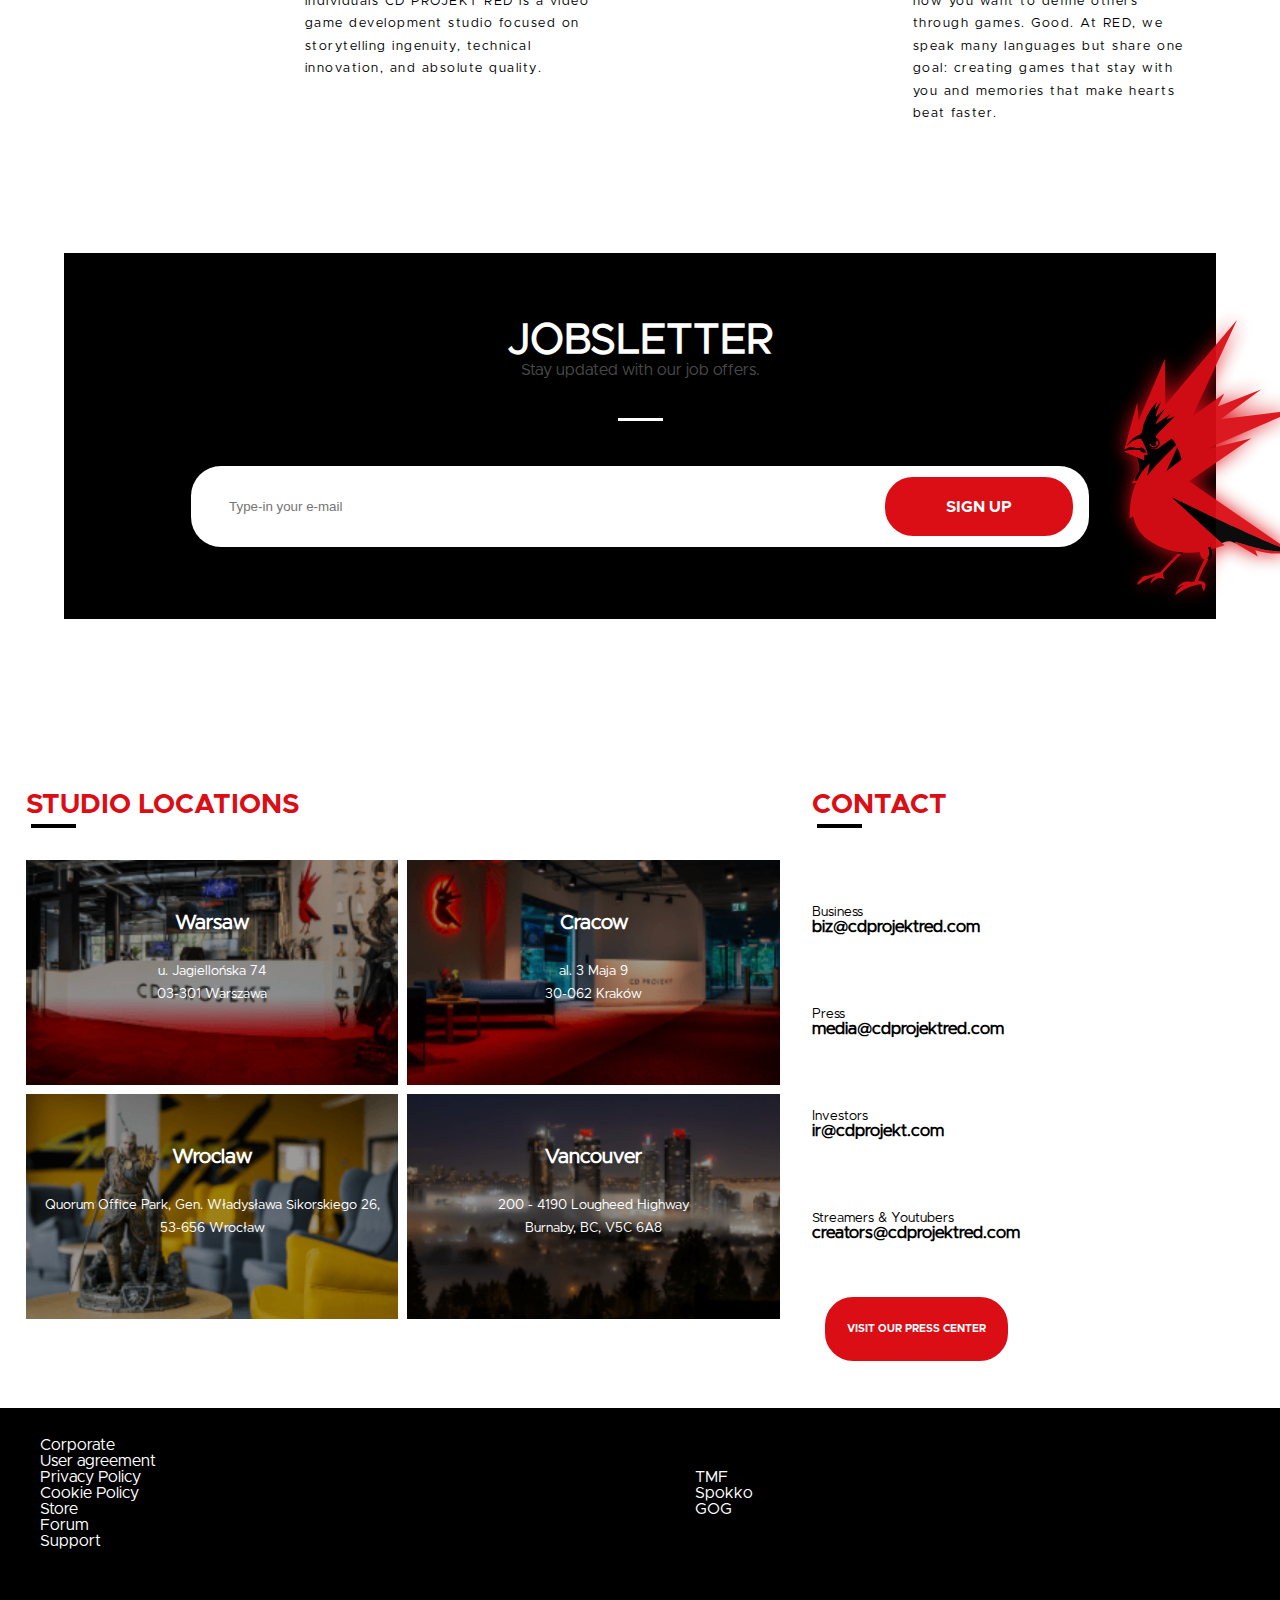
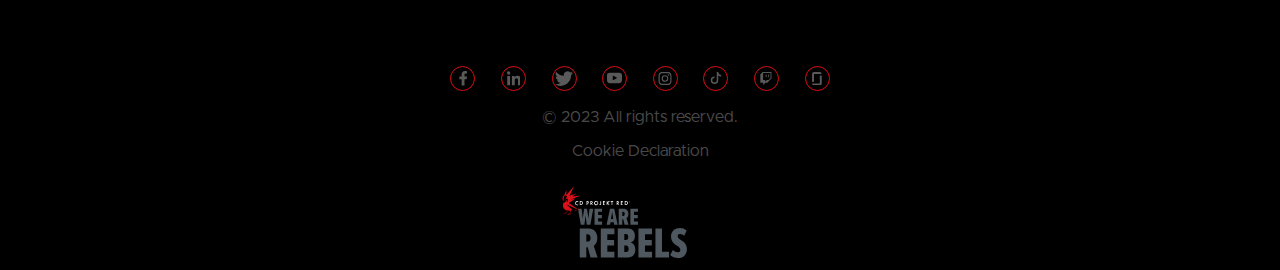
==== commit 2951cd56: "worked on footer 70% progress" ====
--- a/index.html
+++ b/index.html
@@ -7,7 +7,7 @@
     <link rel="stylesheet" href="indexstyle.css">
     <link rel="stylesheet" href="indexresponsive.css">
     <link rel="stylesheet" href="dynamicstyle.css">
-    <link rel="icon" type="image/x-icon" href="week-5-SherinOlivia/assets/icons/CDPRico.ico">
+    <link rel="icon" type="image/x-icon" href="assets/icons/cdprfavicon.ico">
 </head>
 <body>
  
@@ -39,7 +39,7 @@
                 </div>
                 <div class="introduction-text">
                     <h3>We Break Rules 
-                        <br><span>We Make Rules</span></h3>
+                        <br><span class="red-text">We Make Rules</span></h3>
                     <p>Rebels, dreamers, professionals. Home to over a thousand ambitious individuals
                         <strong>CD PROJEKT RED</strong> is a video game development studio focused on
                         storytelling ingenuity, technical innovation, and absolute quality.
@@ -57,7 +57,7 @@
                 </div>
                 <div class="introduction-text">
                     <h3>Room to Create 
-                        <br><span>Room to Grow</span></h3>
+                        <br><span class="red-text">Room to Grow</span></h3>
                     <p>Wherever you hail from, however old you are, games have defined you and now you want to 
                         define others through games. Good. At <strong>RED</strong>, we speak many languages but 
                         share one goal: creating games that stay with you and memories that make hearts beat faster.
@@ -82,6 +82,242 @@
         </section>
     </main>
 
+    <footer>
+        <section class="footer-content">
+            <section class="studio-container">
+                <h3 class="red-text">Studio Locations</h3>
+                <div class="studio-banners">
+                    <div id="Studio1Warsaw">
+                        <h4 class="studio-name">Warsaw</h4>
+                        <span class="studio-address"> u. Jagiellońska 74</span>
+                        <span class="studio-city">03-301 Warszawa</span>
+                    </div>
+                    <div id="Studio2Cracow">
+                        <h4 class="studio-name">Cracow</h4>
+                        <span class="studio-address">al. 3 Maja 9</span>
+                        <span class="studio-city">30-062 Kraków</span>
+                    </div>
+                    <div id="Studio3Wroclaw">
+                        <h4 class="studio-name">Wroclaw</h4>
+                        <span class="studio-address">Quorum Office Park, Gen. Władysława Sikorskiego 26, </span>
+                        <span class="studio-city">53-656 Wrocław</span>
+                    </div>
+                    <div id="Studio4Vancouver">
+                        <h4 class="studio-name">Vancouver</h4>
+                        <span class="studio-address">200 - 4190 Lougheed Highway</span>
+                        <span class="studio-city">Burnaby, BC, V5C 6A8</span>
+                    </div>
+                </div>
+            </section>
+
+            <section class="contact-container">
+                <h3 class="red-text">Contact</h3> 
+                <div class="contact-category">
+                    <span class="contact-category-title">Business</span>
+                    <a href="mailto:biz@cdprojektred.com" class="contact-category-email">biz@cdprojektred.com</a>
+                </div>
+                <div class="contact-category">
+                    <span class="contact-category-title">Press</span>
+                    <a href="mailto:media@cdprojektred.com" class="contact-category-email">media@cdprojektred.com</a>
+                </div>
+                <div class="contact-category">
+                    <span class="contact-category-title">Investors</span>
+                    <a href="mailto:ir@cdprojekt.com" class="contact-category-email">ir@cdprojekt.com</a>
+                </div>
+                <div class="contact-category">
+                    <span class="contact-category-title">Streamers & Youtubers</span>
+                    <a href="mailto:creators@cdprojektred.com" class="contact-category-email">creators@cdprojektred.com</a>
+                </div>
+                <a href="#" class="contact-button red-button">Visit Our Press Center</a>
+            </section>
+        </section>
+
+        <section class="footer-nav">
+            <nav class="footer-nav-list">
+                    <ul>
+                        <li>
+                            <a href="https://www.cdprojekt.com/en/" target="_blank">
+                            Corporate</a>
+                        </li>
+                        <li>
+                            <a href="https://regulations.cdprojektred.com/en/user_agreement" target="_blank">
+                            User agreement</a>
+                        </li>
+                        <li>
+                            <a href="https://regulations.cdprojektred.com/en/privacy_policy" target="_blank">
+                            Privacy Policy</a>
+                        </li>
+                        <li>
+                            <a href="https://regulations.cdprojektred.com/en/cookie_policy" target="_blank">
+                            Cookie Policy</a>
+                        </li>
+                        <li>
+                            <a href="https://gear.cdprojektred.com/" target="_blank">
+                            Store</a>
+                        </li>
+                        <li>
+                            <a href="https://forums.cdprojektred.com/" target="_blank">
+                            Forum</a>
+                        </li>
+                        <li>
+                            <a href="https://support.cdprojektred.com/" target="_blank">
+                            Support</a>
+                        </li>
+                        <li>
+                            <a href="https://www.themolassesflood.com/" target="_blank">
+                            TMF</a>
+                        </li>
+                        <li>
+                            <a href="https://spokko.com/" target="_blank">
+                            Spokko</a>
+                        </li>
+                        <li>
+                            <a href="https://www.gog.com/" target="_blank">
+                            GOG</a>
+                        </li>
+                    </ul>
+            </nav> 
+
+            <nav class="socmed-nav socmed-nav-footer">
+                <a href="https://www.facebook.com/CDPROJEKTRED/" target="_blank">
+                    <svg xmlns="http://www.w3.org/2000/svg" width="8.47" height="14.5" viewBox="0 0 8.47 15.814">
+                        <path id="facebook-f" d="M30.8,8.9l.439-2.862H28.5V4.176A1.431,1.431,0,0,1,30.111,2.63H31.36V.193A15.224,15.224,0,0,0,29.144,0,3.494,3.494,0,0,0,25.4,3.852V6.033H22.89V8.9H25.4v6.919H28.5V8.9Z" 
+                        transform="translate(-22.89)" fill="#fff" opacity="0.35" />
+                    </svg>
+                </a>
+                <a href="https://www.linkedin.com/company/cd-projekt-red/" target="_blank">
+                    <svg xmlns="http://www.w3.org/2000/svg" width="13.813" height="14.5" viewBox="0 0 13.813 13.813">
+                        <path id="linkedin-in" d="M3.092,13.823H.228V4.6H3.092ZM1.659,3.343A1.666,1.666,0,1,1,3.317,1.669,1.673,1.673,0,0,1,1.659,3.343ZM13.81,13.823H10.953V9.334c0-1.07-.022-2.442-1.489-2.442-1.489,0-1.717,1.162-1.717,2.365v4.566H4.886V4.6H7.633V5.859h.04a3.009,3.009,0,0,1,2.71-1.489c2.9,0,3.431,1.909,3.431,4.388v5.066Z" 
+                        transform="translate(0 -0.01)" fill="#fff" opacity="0.35" />
+                    </svg>
+                </a>
+                <a href="https://twitter.com/cdprojektred" target="_blank">
+                <svg xmlns="http://www.w3.org/2000/svg" width="18" height="18" fill="#fff" opacity="0.35" class="bi bi-twitter" viewBox="0 0 16 16">
+                    <path d="M5.026 15c6.038 0 9.341-5.003 9.341-9.334 0-.14 0-.282-.006-.422A6.685 6.685 0 0 0 16 3.542a6.658 6.658 0 0 1-1.889.518 3.301 3.301 0 0 0 1.447-1.817 6.533 6.533 0 0 1-2.087.793A3.286 3.286 0 0 0 7.875 6.03a9.325 9.325 0 0 1-6.767-3.429 3.289 3.289 0 0 0 1.018 4.382A3.323 3.323 0 0 1 .64 6.575v.045a3.288 3.288 0 0 0 2.632 3.218 3.203 3.203 0 0 1-.865.115 3.23 3.23 0 0 1-.614-.057 3.283 3.283 0 0 0 3.067 2.277A6.588 6.588 0 0 1 .78 13.58a6.32 6.32 0 0 1-.78-.045A9.344 9.344 0 0 0 5.026 15z"/>
+                </svg>
+                </a>
+                <a href="https://www.youtube.com/user/CDPRED" target="_blank">
+                    <svg xmlns="http://www.w3.org/2000/svg" width="15" height="11.838" viewBox="0 0 16.821 11.838">
+                        <path id="XMLID_823_" d="M16.166,46.933c-.607-.722-1.728-1.016-3.869-1.016H4.525c-2.19,0-3.33.313-3.935
+                        1.082C0,47.748,0,48.852,0,50.38v2.912c0,2.96.7,4.463,4.525,4.463H12.3c1.857,0,2.885-.26
+                        3.551-.9.683-.653.974-1.72.974-3.566V50.38C16.821,48.769,16.776,47.658,16.166,46.933Zm-5.366,5.3L7.27
+                        54.083a.543.543,0,0,1-.794-.481V49.925a.543.543,0,0,1,.793-.482L10.8,51.276a.543.543,0,0,1,0,.963Z" 
+                        transform="translate(0 -45.917)" fill="#fff" opacity="0.35" />
+                    </svg>
+                </a>
+                <a href="https://www.instagram.com/cdpred/" target="_blank">
+                    <svg xmlns="http://www.w3.org/2000/svg" width="16" height="13" fill="#fff" opacity="0.35" viewBox="0 0 16 16">
+                        <path d="M8 0C5.829 0 5.556.01 4.703.048 3.85.088 3.269.222 2.76.42a3.917 3.917 0 0 0-1.417.923A3.927 3.927
+                        0 0 0 .42 2.76C.222 3.268.087 3.85.048 4.7.01 5.555 0 5.827 0 8.001c0 2.172.01 2.444.048 3.297.04.852.174
+                        1.433.372 1.942.205.526.478.972.923 1.417.444.445.89.719 1.416.923.51.198 1.09.333 1.942.372C5.555 15.99
+                        5.827 16 8 16s2.444-.01 3.298-.048c.851-.04 1.434-.174 1.943-.372a3.916 3.916 0 0 0
+                        1.416-.923c.445-.445.718-.891.923-1.417.197-.509.332-1.09.372-1.942C15.99 10.445 16 10.173 16
+                        8s-.01-2.445-.048-3.299c-.04-.851-.175-1.433-.372-1.941a3.926 3.926 0 0 0-.923-1.417A3.911 
+                        3.911 0 0 0 13.24.42c-.51-.198-1.092-.333-1.943-.372C10.443.01 10.172 0 7.998 0h.003zm-.717
+                        1.442h.718c2.136 0 2.389.007 3.232.046.78.035 1.204.166 1.486.275.373.145.64.319.92.599.28.28.453.546.598.92.11.281.24.705.275
+                        1.485.039.843.047 1.096.047 3.231s-.008 2.389-.047 3.232c-.035.78-.166 1.203-.275 1.485a2.47 2.47 0 0
+                        1-.599.919c-.28.28-.546.453-.92.598-.28.11-.704.24-1.485.276-.843.038-1.096.047-3.232.047s-2.39-.009-3.233-.047c-.78-.036-1.203-.166-1.485-.276a2.478
+                        2.478 0 0 1-.92-.598 2.48 2.48 0 0 1-.6-.92c-.109-.281-.24-.705-.275-1.485-.038-.843-.046-1.096-.046-3.233 
+                        0-2.136.008-2.388.046-3.231.036-.78.166-1.204.276-1.486.145-.373.319-.64.599-.92.28-.28.546-.453.92-.598.282-.11.705-.24
+                        1.485-.276.738-.034 1.024-.044 2.515-.045v.002zm4.988 1.328a.96.96 0 1 0 0 1.92.96.96 0 0 0 0-1.92zm-4.27 1.122a4.109
+                        4.109 0 1 0 0 8.217 4.109 4.109 0 0 0 0-8.217zm0 1.441a2.667 2.667 0 1 1 0 5.334 2.667 2.667 0 0 1 0-5.334z"/>
+                    </svg>
+                </a>
+                <a href="https://www.tiktok.com/@cdprojektred" target="_blank">
+                    <svg xmlns="http://www.w3.org/2000/svg" width="16" height="12" fill="#fff" opacity="0.35" viewBox="0 0 16 16">
+                        <path d="M9 0h1.98c.144.715.54 1.617 1.235 2.512C12.895 3.389 13.797 4 15 4v2c-1.753 0-3.07-.814-4-1.829V11a5 5 0 1 1-5-5v2a3 3 0 1 0 3 3V0Z"/>
+                    </svg>
+                </a>
+                <a href="https://www.twitch.tv/cdprojektred" target="_blank">
+                    <svg xmlns="http://www.w3.org/2000/svg" width="16" height="13" fill="#fff" opacity="0.35" class="bi bi-twitch" viewBox="0 0 16 16">
+                        <path d="M3.857 0 1 2.857v10.286h3.429V16l2.857-2.857H9.57L14.714 8V0H3.857zm9.714 7.429-2.285 2.285H9l-2 2v-2H4.429V1.143h9.142v6.286z"/>
+                        <path d="M11.857 3.143h-1.143V6.57h1.143V3.143zm-3.143 0H7.571V6.57h1.143V3.143z"/>
+                    </svg>
+                </a>
+                <a href="https://www.glassdoor.com/Overview/Working-at-CD-PROJEKT-RED-EI_IE644250.11,25.htm" target="_blank">
+                    <svg xmlns="http://www.w3.org/2000/svg" width="11.826" height="13.5" viewBox="0 0 11.826 16.557">
+                        <path id="glassdoor-svgrepo-com" d="M12.89,14.192H3.43a2.364,2.364,0,0,0,2.363,2.365h7.1a2.365,2.365,0,0,0
+                        2.365-2.365V4.479a.085.085,0,0,0-.086-.086H12.975a.086.086,0,0,0-.085.087v9.713ZM12.89,0a2.366,2.366,0,0,1
+                        2.364,2.366H5.795v9.712a.087.087,0,0,1-.086.086H3.515a.086.086,0,0,1-.086-.086V2.365A2.366,2.366,0,0,1,5.793,0h7.1" 
+                        transform="translate(-3.429)" fill="#fff" opacity="0.35"></path></svg>
+                </a>
+            </nav>
+
+            <span>© 2023 All rights reserved.</span>
+
+            <div class="Cookie-declaration">
+                <span id="cookieDeclaration">Cookie Declaration</span>
+                <div id="cookieModal" class="cookie-modal">
+
+                <!-- Modal/PopUp content -->
+                    <div class="cookie-modal-content">
+                        <span class="close-cookie-modal">&times;</span>
+                        <div class="cookie-modal-text">
+                            <span>Our website uses cookies. </span>
+                            <p>Some are required to make the site's features click. 
+                                Others are optional and provide us technical and content-related feedback so the site will click better with you.
+                                To help us reach you, for example via social media, with something of ours you might find interesting, occasionally we might also share bits of our cookies with our partners. 
+                                Any of these optional cookies will require your permission, though.</p>
+
+                            <p>You'll find all the details regarding our use of cookies and tweak your preferences regarding them in the “Settings” menu below. 
+                                Once you're good with what's there and are ready to proceed, click “OK”.</p>
+
+                            <span>Cookies are small text files that can be used by websites to make a user's experience more efficient.</span>
+
+                            <p>The law states that we can store cookies on your device if they are strictly necessary for the operation of this site. 
+                                For all other types of cookies we need your permission. This site uses different types of cookies. 
+                                Some cookies are placed by third party services that appear on our pages.
+                            </p>
+                            <p>You can at any time change or withdraw your consent from the Cookie Declaration on our website.
+                                Learn more about who we are, how you can contact us and how we process personal data in our Privacy Policy.
+                                Your consent applies to the following domains: www.cdprojektred.com</p>
+                        </div>
+                    </div>
+                </div>
+            </div>
+
+            <div class="catchphrase-logo">
+                <img src="assets/CDPRFooterslogan.svg" id="catchphraseLogo" 
+                alt="CDPR's Logo: WE ARE REBEL" />
+                <div id="catchphraseModal" class="catchphrase-modal">
+
+                <!-- Modal/PopUp content -->
+                    <div class="catchphrase-modal-content">
+                        <span class="close-catchphrase-modal">&times;</span>
+                        <div class="catchphrase-modal-text">
+                            <h4 class="red-text">Passionate Creators of Story-Driven Role-Playing Games</h4>
+                            <span>Like with any good nickname,</span>
+                            <span>if a game-dev studio has a catchphrase, it should be something someone says once, then it just sticks. </span>
+                            <p>Well, nobody at RED knows who said it first, but “We Are Rebels” has been living with us since forever. 
+                                It's on our t-shirts and studio walls; it's something we say, and one of the ways we think. 
+                                It's an expression we often add after coming up with something crazy — as well as a casual equivalent of “what can possibly go wrong?”. 
+                                And while there's much shared understanding of its exact meaning, there's no singular definition everybody would accept without adding a few words of their own. 
+                            </p>
+                            <p> 
+                                In this phrase, we've found something that unites, but also leaves room for individuality. 
+                                And we love it. Being a rebel doesn't always mean acting in opposition. 
+                                One of the things we like doing the most is tackling problems we don't initially know how to approach. 
+                                I mean, who in their right mind makes an open world TPP RPG, then a card game, and then an FPP RPG? Us, apparently. 
+                                Instead of falling into an annualized development cycle, we choose to challenge ourselves, often shooting for the stars. 
+                                We're independent and have no corporate overlords, so we have the creative space to experiment, and we're also big enough to leave a mark and attempt things other studios can't. 
+                            </p>
+                            <p>   
+                                Finally, much like every self-respecting rebel, we live to challenge the status quo. 
+                                Bad design practices, bad business motivations, bad relations with gamers — they're things we are and will remain vocal about. 
+                                For everyone's benefit. This is what it means to be a rebel. 
+                                But there's definitely more to it — all of us here are really eager to hear what it means for you.
+                            </p>
+                        </div>
+                    </div>
+                </div>
+            </div>
+
+        </section>
+
+
+    </footer>
+
+
     <script src="dynamic.js"></script>
     <script src="script.js"></script>
 </body>
--- a/indexstyle.css
+++ b/indexstyle.css
@@ -30,6 +30,7 @@
     --button-text-font-size: 12px;
     --jobsletter-title-font-size: 32px;
     --jobsletter-button-font-size: 10px;
+    --footer-sub-font-size: 20px;
 }
 
 body {
@@ -37,6 +38,35 @@
     overflow-x: hidden;
 }
 
+/* all h3: */
+body h3 {
+    font-family: "Metropolis Bold";
+    font-weight: 600;
+    font-size: calc(var(--introduction-font-size) / 2);
+}
+
+body .red-text {
+    color: var(--primary-red-color);
+    text-transform: uppercase;
+}
+
+body .red-button {
+    background-color: var(--primary-red-color);
+    color: var(--white-text-color);
+    font-size: var(--jobsletter-button-font-size);
+    font-family: "Metropolis Bold";
+    border: 2px solid currentColor;
+    border-radius: 30px;
+    text-transform: uppercase;
+}
+
+body .red-button:hover {
+    background-color: #fff;
+    border: 2px solid var(--primary-red-color);
+    color: var(--primary-red-color);
+    transition: 0.3s ease;
+
+}
 
 /* Dynamics Styling: */
 .header-bg-color {
@@ -64,6 +94,7 @@
 main .banner img {
     width: 80vw;
     height: 28.5vh;
+    filter: drop-shadow(0 0 1vw black);
 }
 
 main .banner .banner-intro {
@@ -81,6 +112,7 @@
     text-align: center;
     padding: 0 10vw;
     font-size: var(--banner-text-font-size);
+    filter: drop-shadow(0 0 1vw black);
 }
 
 main .banner video {
@@ -92,13 +124,13 @@
     object-fit: cover;
     object-position: center;
     z-index: -1;
+    filter: brightness(0.85);
 }
 
 main .banner .down-arrow img {
     width: 12.5vw;
     height: 6.15vh;
     margin-top: 5vh;
-    /* align-self: flex-end; */
     animation-duration: 4s;
     animation-iteration-count: infinite;
     animation-name: bounce;
@@ -146,7 +178,7 @@
     font-size: var(--introduction-font-size);
     font-weight: 1000;
     color: transparent;
-    -webkit-text-stroke: 1px #fff;
+    -webkit-text-stroke: 1.5px #fff;
 }
 main .introduction-container .introduction-banner .introduction-links-container {
     display: flex;
@@ -180,23 +212,11 @@
     gap: 3vw;
     padding: 5vh 7.5vw;
     text-align: center;
-    
-}
-
-main .introduction-container .introduction-text h3 {
-    font-family: "Metropolis Bold";
-    font-weight: 600;
-    font-size: calc(var(--introduction-font-size) / 2);
-}
-
-main .introduction-container .introduction-text span {
-    color: var(--primary-red-color);
 }
 
 main .introduction-container .introduction-text p {
     font-size: var(--primary-text-font-size);
     line-height: 3.5vh;
-    
 }
 
 main .jobsletter-container {
@@ -244,18 +264,13 @@
     padding: 1vh 5vw;
 }
 
+
 main .jobsletter-container .jobsletter-form button {
-    background-color: var(--primary-red-color);
     position: absolute;
     right: 2vw;
     margin-top: 0.75vh;
     width: 25vw;
     height: 6.85vh;
-    border-radius: 30px;
-    text-transform: uppercase;
-    color: var(--white-text-color);
-    font-size: var(--jobsletter-button-font-size);
-    font-family: "Metropolis Bold";
     z-index: 3;
 }
 
@@ -270,7 +285,222 @@
     width: 40vw;
     z-index: 1;
     opacity: 0.95;
-}
+    filter: drop-shadow(0 0 0.75vw var(--primary-red-color));
+}
+
+footer .footer-content {
+    display: flex;
+    flex-direction: column;
+    text-align: center;
+    padding: 10vh 2vw 5vh;
+    margin-top: 5vh;
+}
+
+footer .footer-content .studio-container h3::after, 
+footer .footer-content .contact-container h3::after {
+    content: "";
+    width: 40px;
+    background-color: black;
+    display: block;
+    height: 3px;
+    margin: 5px auto;
+}
+
+footer .footer-content .studio-banners {
+    display: flex;
+    flex-direction: column;
+    gap: 3.5vh;
+    padding: 3vh 2vw 5vh;
+}
+
+footer .footer-content .studio-container .studio-banners #Studio1Warsaw {
+    background-image: url(assets/footerimg/Studio1Warsaw.webp);
+}
+
+footer .footer-content .studio-container .studio-banners #Studio2Cracow {
+    background-image: url(assets/footerimg/Studio2Cracow.webp);
+}
+
+footer .footer-content .studio-container .studio-banners #Studio3Wroclaw {
+    background-image: url(assets/footerimg/Studio3Wroclaw.webp);
+}
+
+footer .footer-content .studio-container .studio-banners #Studio4Vancouver {
+    background-image: url(assets/footerimg/Studio4Vancouver.webp);
+}
+
+footer .footer-content .studio-container .studio-banners #Studio1Warsaw,
+footer .footer-content .studio-container .studio-banners #Studio2Cracow,
+footer .footer-content .studio-container .studio-banners #Studio3Wroclaw,
+footer .footer-content .studio-container .studio-banners #Studio4Vancouver {
+    opacity: 1.5;
+    width: 100%;
+    height: 25vh;
+    background-size: cover;
+    background-position: center;
+    background-repeat: no-repeat;
+    background-color: rgb(158, 156, 156);
+    background-blend-mode: multiply;
+    padding: 10vw 0;
+    display: flex;
+    flex-direction: column;
+    align-items:center;
+    color: var(--white-text-color);
+}
+
+footer .footer-content .studio-container .studio-banners .studio-name {
+    margin: 3vh 0;
+    font-size: var(--footer-sub-font-size);
+}
+
+footer .footer-content .studio-container .studio-banners .studio-address,
+footer .footer-content .studio-container .studio-banners .studio-city {
+    margin: 0.5vh 0;
+    font-size: calc(var(--footer-sub-font-size)/1.5);
+}
+
+footer .contact-container {
+    display: flex;
+    flex-direction: column;
+    gap: 3vh;
+    
+}
+
+footer .contact-container .contact-category {
+    display: flex;
+    flex-direction: column;
+    padding-top: 5vh;
+}
+
+footer .contact-container .contact-category .contact-category-title {
+    font-size: calc(var(--footer-sub-font-size)/1.5);
+}
+
+footer .contact-container .contact-category .contact-category-email {
+    font-size: calc(var(--footer-sub-font-size)/1.2);
+    font-weight: 1000;
+}
+
+footer .contact-container .contact-category .contact-category-email:link {
+    color: #000;
+}
+
+footer .contact-container .contact-button {
+    margin-top: 3vh;
+    width: 70%;
+    height: 7.5vh;
+    align-self: center;
+    align-items: center;
+    display: flex;
+    justify-content: center;
+}
+
+footer .footer-nav {
+    background-color: #000;
+    display: flex;
+    flex-direction: column;
+    justify-content: center;
+    align-items: center;
+    color: rgba(255, 255, 255, 0.3);
+    gap: 2vh;
+}
+
+footer .footer-nav ul {
+    display: flex;
+    flex-direction: column;
+    justify-content: center;
+    flex-wrap: wrap;
+    height: 16vh;
+    left: -15vw;
+    padding-top: 3vh;
+    column-gap: 1vw;
+    margin: 0 -50vw;
+}
+
+footer .footer-nav ul li a:any-link {
+    color: var(--white-text-color);
+}
+
+footer .socmed-nav {
+    display: flex;
+    justify-content: center;
+    padding-top: 7.5vw;
+    gap: 2vw;
+}
+
+footer .socmed-nav a {
+    display: flex;
+    border: 1px solid var(--primary-red-color);
+    border-radius: 20px;
+    height: 25px;
+    width: 25px;
+    align-content: center;
+    justify-content: center;
+    align-items: center;
+}
+
+footer .footer-nav .catchphrase-logo img {
+    width: 80%;
+    height: 10vh;
+}
+/* Cookie & Footer logo Modals: */
+
+footer .cookie-modal, .catchphrase-modal {
+    display: none;
+    position: fixed;
+    padding-top: 100px;
+    top: 0;
+    left: 0;
+    width: 100%;
+    height: 100%;
+    background-color: rgba(0,0,0,0.8);
+    color: black;
+    z-index: 5;
+  }
+  
+  /* Modal Content */
+  .cookie-modal-content, .catchphrase-modal-content {
+    background-color: #fefefe;
+    margin: auto;
+    height: 70vh;
+    padding: 5vw;
+    border: 2px solid var(--primary-red-color);
+    width: 80%;
+    z-index: 10;
+    overflow: scroll;
+  }
+  
+  .cookie-modal-content .cookie-modal-text, .catchphrase-modal-content .catchphrase-modal-text {
+    padding-top: 1.5vh;
+    display: flex;
+    flex-direction: column;
+    gap: 2vh;
+    font-size: calc(var(--footer-sub-font-size)/2);
+    font-weight: 200;
+    text-align: center;
+  }
+
+  .catchphrase-modal-content .catchphrase-modal-text h4 {
+    padding-top: 1.5vh;
+    display: flex;
+    flex-direction: column;
+    gap: 2vh;
+    font-size: var(--footer-sub-font-size);
+  }
+  
+  .close-cookie-modal, .close-catchphrase-modal {
+    color: var(--primary-red-color);
+    float: right;
+    font-size: 28px;
+    font-weight: bold;
+  }
+  
+  .close-cookie-modal:hover, .close-cookie-modal:focus, 
+  .close-catchphrase-modal:hover, .close-catchphrase-modal:focus {
+    color: #770808;
+    text-decoration: none;
+    cursor: pointer;
+  }
 
 @keyframes bounce{
     0%{
--- a/indexresponsive.css
+++ b/indexresponsive.css
@@ -2,6 +2,10 @@
     :root {
         --side-text-font-size: 12px;
         --jobsletter-button-font-size: 12px;
+    }
+
+    .change-img {
+        width: 22vw;
     }
 
     main .banner img {
@@ -75,6 +79,32 @@
         height: 28.5vh;
         width: 50vw;
     }
+
+    footer .footer-content {
+        display: flex;
+        flex-direction: row;
+        gap: 2vw;
+    }
+
+    footer .footer-content .studio-banners {
+        display: flex;
+        flex-direction: row;
+        flex-wrap: wrap;
+        width: 100%;
+        gap: 1vh;
+        padding: 3vh 0;
+        margin: 0;
+    }
+
+    footer .footer-content .studio-container .studio-banners #Studio1Warsaw,
+    footer .footer-content .studio-container .studio-banners #Studio2Cracow,
+    footer .footer-content .studio-container .studio-banners #Studio3Wroclaw,
+    footer .footer-content .studio-container .studio-banners #Studio4Vancouver {
+    width: 49%;
+    height: 25vh;
+    padding: 2vw 0;
+}
+
 }
 
 @media screen and (min-width: 1024px) {
@@ -85,35 +115,48 @@
         --jobsletter-button-font-size: 16px;
     }
 
+    .change-img {
+        width: 25.5vw;
+        height: 12vh;
+        padding-left: 5vw;
+    }
+
+    main .banner video {
+        top: 18vh;
+    }
+
     main .introduction-container .introduction-banner {
-        margin: 10vh auto;
+        margin: 10vh auto 0;
     }
 
     main .introduction-container .left-introduction-container .left-introduction, 
     main .introduction-container .right-introduction-container .right-introduction {
         width: 43vw;
-        height: 50vh;
+        height: 37.5vh;
         padding: 10vh 0vw;
     }
 
     main .introduction-container .introduction-text {
-        gap: 3vw;
+        gap: 2vw;
         padding: 5vh 1vw;
         text-align: center;
     }
     
     main .introduction-container .introduction-text h3 {
-        margin-right: 5vw;
-    }
-    
-    main .introduction-container .introduction-text span {
-        color: var(--primary-red-color);
+        width: 40%;
+        font-size: calc(var(--primary-text-font-size)*1.25);
+        text-align: left;
     }
     
     main .introduction-container .introduction-text p {
-        font-size: var(--primary-text-font-size);
-        line-height: 3.5vh;
-        
+        line-height: 2.5vh;
+        width: 50%;
+        text-align: left;
+        padding-top: 0;
+        font-family: Metropolis;
+        font-weight: 300;
+        font-size: calc(var(--primary-text-font-size)/1.25);
+        letter-spacing: 1.5px;
     }
 
     main .jobsletter-container {
@@ -138,6 +181,33 @@
         width: 50vw;
     }
     
+    footer .contact-container .contact-button {
+        margin-top: 3vh;
+        width: 90%;
+        height: 7.5vh;
+        align-self: center;
+        align-items: center;
+        display: flex;
+        justify-content: center;
+        font-size: calc(var(--jobsletter-button-font-size)/1.5);
+    }
+
+    footer .footer-content {
+        font-size: var(--jobsletter-title-font-size);
+        text-align: left;
+        padding: 10vh 2vw 5vh;
+        margin-top: 2vh;
+    }
+
+    footer .footer-content .studio-container h3::after, 
+    footer .footer-content .contact-container h3::after {
+    content: "";
+    width: 45px;
+    background-color: black;
+    display: block;
+    height: 4px;
+    margin: 5px;
+}
 
 }
 
@@ -148,4 +218,9 @@
 
     }
 
+    .change-img {
+        width: 25.5vw;
+        height: 12vh;
+    }
+
 }--- a/dynamicstyle.css
+++ b/dynamicstyle.css
@@ -134,7 +134,7 @@
     background-color: var(--primary-red-color);
     padding: 1.5vh 0 1.5vh 7vw;
     border-radius: 55px 0 0 55px;
-    z-index: 5;
+    z-index: 6;
 }
 header .side-job-offer:hover {
     right: 0;
@@ -175,6 +175,7 @@
 
 header .to-top button#toTopBtn img {
     width: 12vw;
+    filter: drop-shadow(0 0 1vw black);
 }
 
 
@@ -221,6 +222,7 @@
 
     header .to-top button#toTopBtn {
         right: 5vw;
+        
     }
 
     header .to-top button#toTopBtn img {
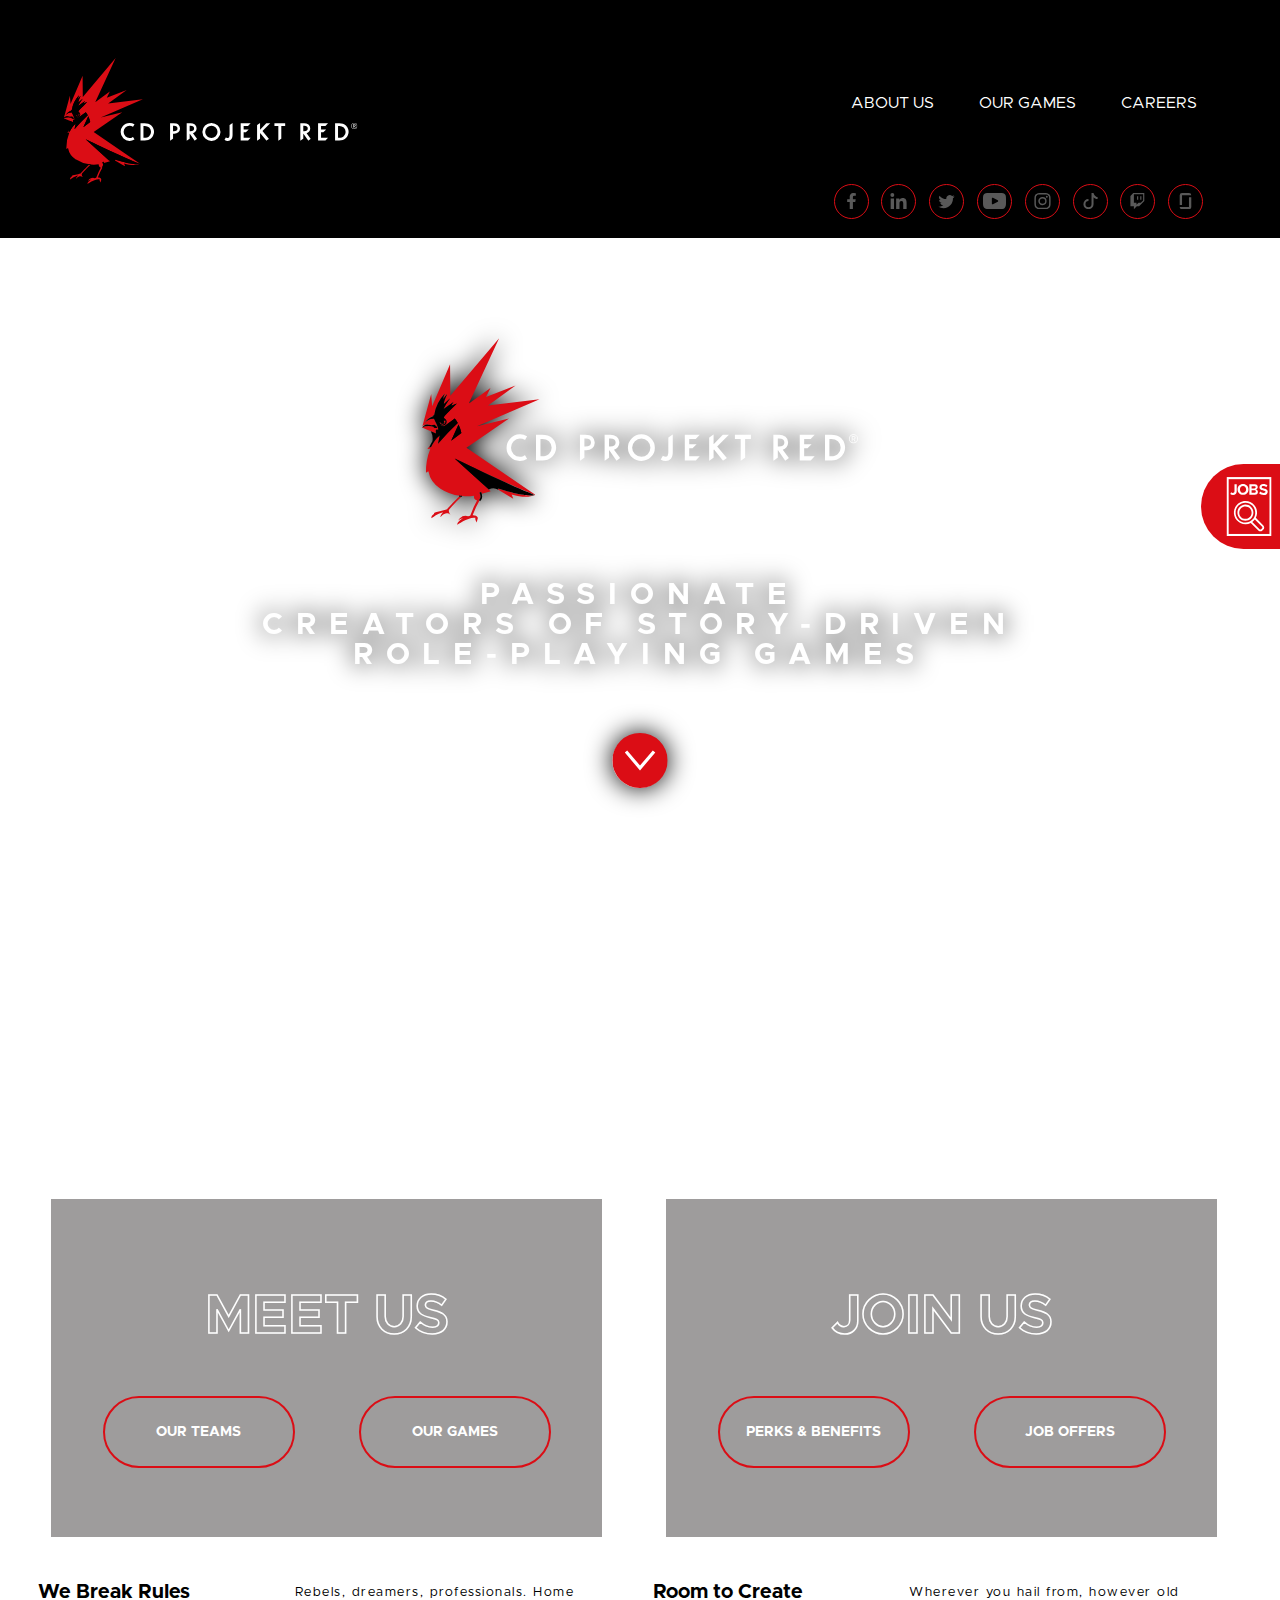
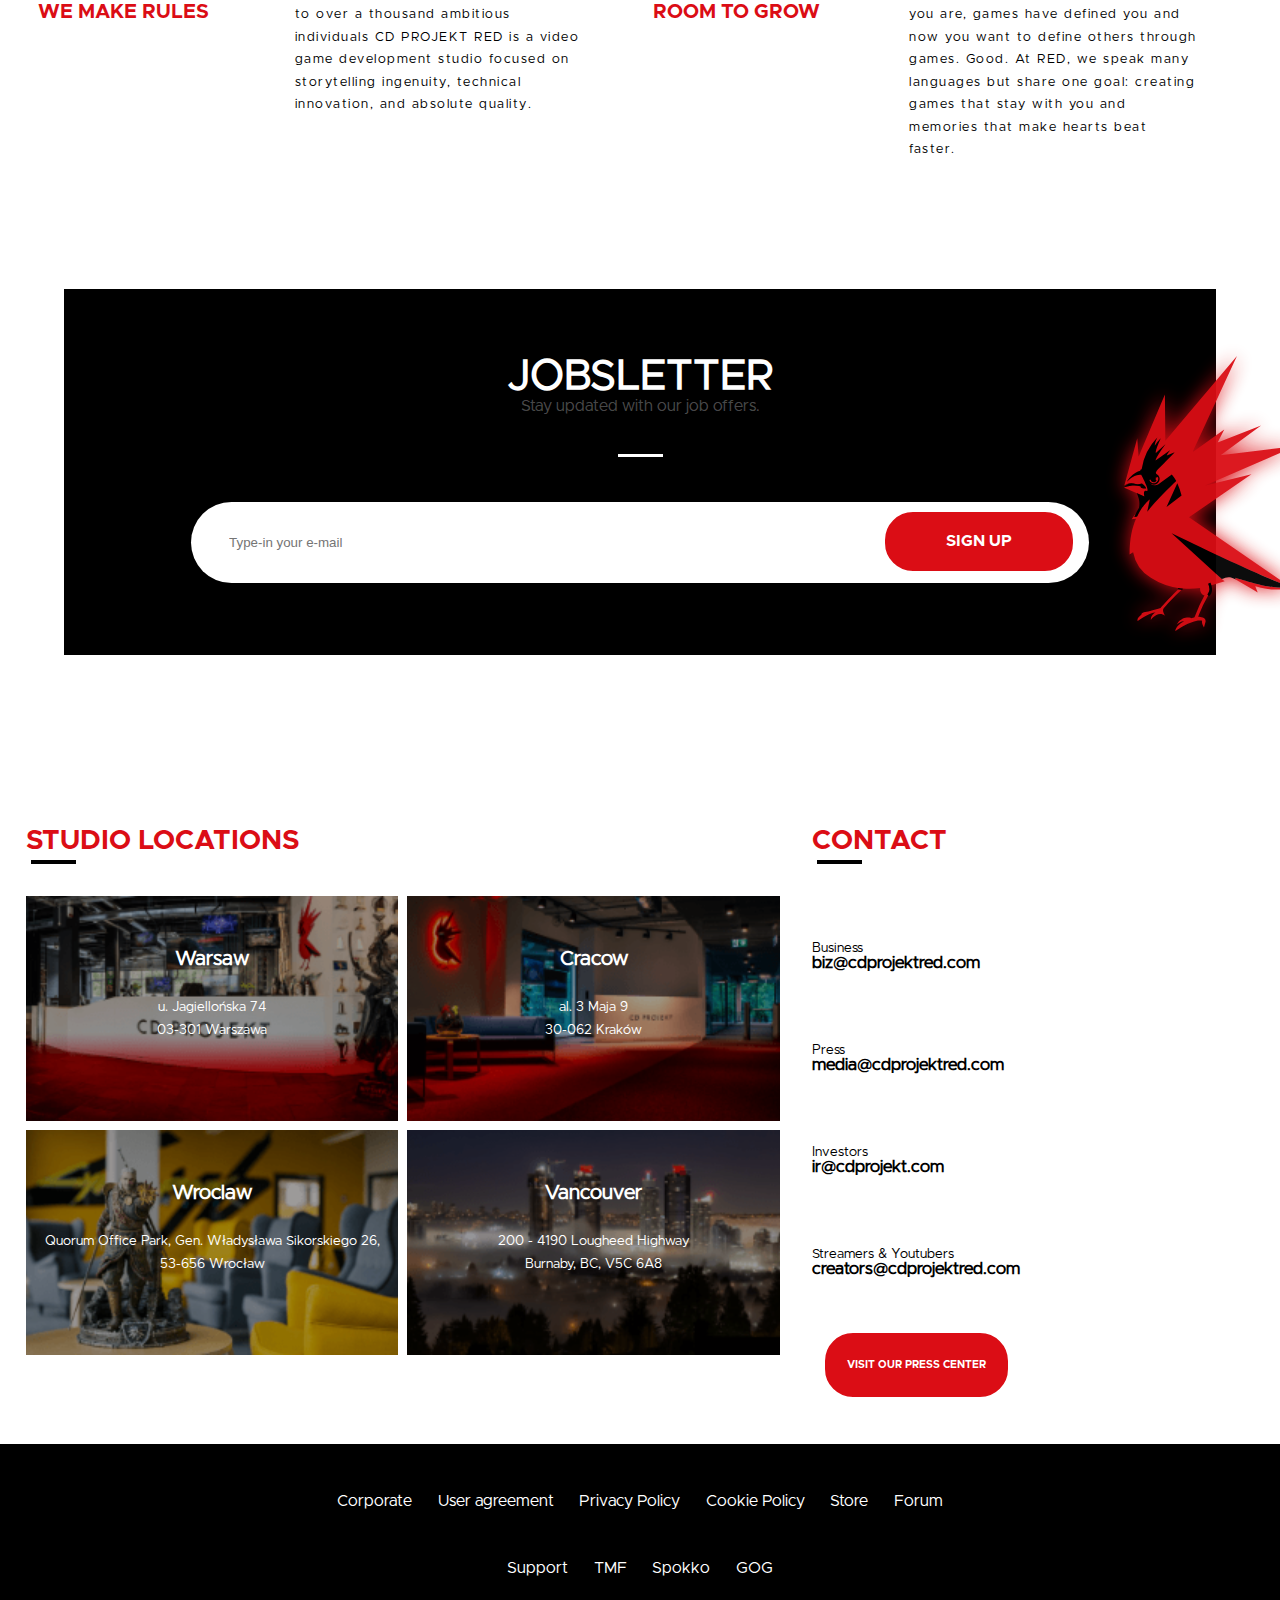
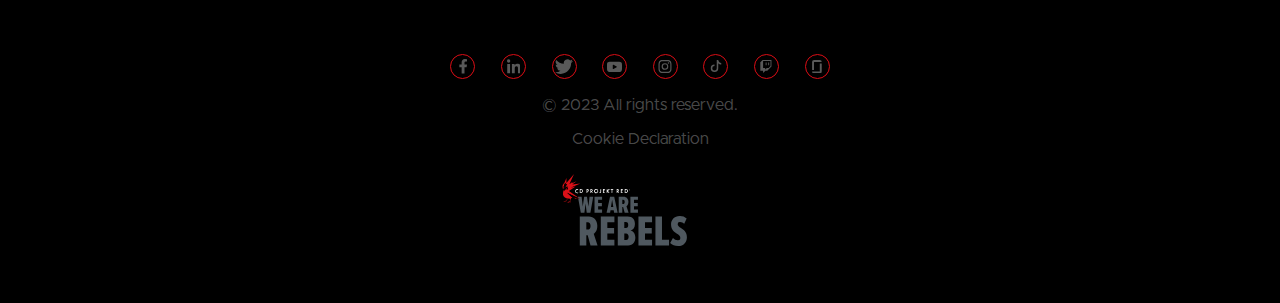
==== commit 8580122d: "worked on footer" ====
--- a/index.html
+++ b/index.html
@@ -3,6 +3,12 @@
 <head>
     <meta charset="UTF-8">
     <meta name="viewport" content="width=device-width, initial-scale=1.0">
+    <meta name="description" content="RevoU FSSE Week 5's Project Milestone 1">
+    <meta property="og:description" content="CD Projekt RED's fanproject/clone">
+    <meta property="og:site_name" content="CDPRoojekt RED">
+    <meta property="og:locale" content="en_US.utf-8">
+    <meta name="keywords" content="HTML, CSS, JavaScript">
+    <meta name="author" content="Sherin Olivia">
     <title>CD PROJEKT RED</title>
     <link rel="stylesheet" href="indexstyle.css">
     <link rel="stylesheet" href="indexresponsive.css">
@@ -82,242 +88,6 @@
         </section>
     </main>
 
-    <footer>
-        <section class="footer-content">
-            <section class="studio-container">
-                <h3 class="red-text">Studio Locations</h3>
-                <div class="studio-banners">
-                    <div id="Studio1Warsaw">
-                        <h4 class="studio-name">Warsaw</h4>
-                        <span class="studio-address"> u. Jagiellońska 74</span>
-                        <span class="studio-city">03-301 Warszawa</span>
-                    </div>
-                    <div id="Studio2Cracow">
-                        <h4 class="studio-name">Cracow</h4>
-                        <span class="studio-address">al. 3 Maja 9</span>
-                        <span class="studio-city">30-062 Kraków</span>
-                    </div>
-                    <div id="Studio3Wroclaw">
-                        <h4 class="studio-name">Wroclaw</h4>
-                        <span class="studio-address">Quorum Office Park, Gen. Władysława Sikorskiego 26, </span>
-                        <span class="studio-city">53-656 Wrocław</span>
-                    </div>
-                    <div id="Studio4Vancouver">
-                        <h4 class="studio-name">Vancouver</h4>
-                        <span class="studio-address">200 - 4190 Lougheed Highway</span>
-                        <span class="studio-city">Burnaby, BC, V5C 6A8</span>
-                    </div>
-                </div>
-            </section>
-
-            <section class="contact-container">
-                <h3 class="red-text">Contact</h3> 
-                <div class="contact-category">
-                    <span class="contact-category-title">Business</span>
-                    <a href="mailto:biz@cdprojektred.com" class="contact-category-email">biz@cdprojektred.com</a>
-                </div>
-                <div class="contact-category">
-                    <span class="contact-category-title">Press</span>
-                    <a href="mailto:media@cdprojektred.com" class="contact-category-email">media@cdprojektred.com</a>
-                </div>
-                <div class="contact-category">
-                    <span class="contact-category-title">Investors</span>
-                    <a href="mailto:ir@cdprojekt.com" class="contact-category-email">ir@cdprojekt.com</a>
-                </div>
-                <div class="contact-category">
-                    <span class="contact-category-title">Streamers & Youtubers</span>
-                    <a href="mailto:creators@cdprojektred.com" class="contact-category-email">creators@cdprojektred.com</a>
-                </div>
-                <a href="#" class="contact-button red-button">Visit Our Press Center</a>
-            </section>
-        </section>
-
-        <section class="footer-nav">
-            <nav class="footer-nav-list">
-                    <ul>
-                        <li>
-                            <a href="https://www.cdprojekt.com/en/" target="_blank">
-                            Corporate</a>
-                        </li>
-                        <li>
-                            <a href="https://regulations.cdprojektred.com/en/user_agreement" target="_blank">
-                            User agreement</a>
-                        </li>
-                        <li>
-                            <a href="https://regulations.cdprojektred.com/en/privacy_policy" target="_blank">
-                            Privacy Policy</a>
-                        </li>
-                        <li>
-                            <a href="https://regulations.cdprojektred.com/en/cookie_policy" target="_blank">
-                            Cookie Policy</a>
-                        </li>
-                        <li>
-                            <a href="https://gear.cdprojektred.com/" target="_blank">
-                            Store</a>
-                        </li>
-                        <li>
-                            <a href="https://forums.cdprojektred.com/" target="_blank">
-                            Forum</a>
-                        </li>
-                        <li>
-                            <a href="https://support.cdprojektred.com/" target="_blank">
-                            Support</a>
-                        </li>
-                        <li>
-                            <a href="https://www.themolassesflood.com/" target="_blank">
-                            TMF</a>
-                        </li>
-                        <li>
-                            <a href="https://spokko.com/" target="_blank">
-                            Spokko</a>
-                        </li>
-                        <li>
-                            <a href="https://www.gog.com/" target="_blank">
-                            GOG</a>
-                        </li>
-                    </ul>
-            </nav> 
-
-            <nav class="socmed-nav socmed-nav-footer">
-                <a href="https://www.facebook.com/CDPROJEKTRED/" target="_blank">
-                    <svg xmlns="http://www.w3.org/2000/svg" width="8.47" height="14.5" viewBox="0 0 8.47 15.814">
-                        <path id="facebook-f" d="M30.8,8.9l.439-2.862H28.5V4.176A1.431,1.431,0,0,1,30.111,2.63H31.36V.193A15.224,15.224,0,0,0,29.144,0,3.494,3.494,0,0,0,25.4,3.852V6.033H22.89V8.9H25.4v6.919H28.5V8.9Z" 
-                        transform="translate(-22.89)" fill="#fff" opacity="0.35" />
-                    </svg>
-                </a>
-                <a href="https://www.linkedin.com/company/cd-projekt-red/" target="_blank">
-                    <svg xmlns="http://www.w3.org/2000/svg" width="13.813" height="14.5" viewBox="0 0 13.813 13.813">
-                        <path id="linkedin-in" d="M3.092,13.823H.228V4.6H3.092ZM1.659,3.343A1.666,1.666,0,1,1,3.317,1.669,1.673,1.673,0,0,1,1.659,3.343ZM13.81,13.823H10.953V9.334c0-1.07-.022-2.442-1.489-2.442-1.489,0-1.717,1.162-1.717,2.365v4.566H4.886V4.6H7.633V5.859h.04a3.009,3.009,0,0,1,2.71-1.489c2.9,0,3.431,1.909,3.431,4.388v5.066Z" 
-                        transform="translate(0 -0.01)" fill="#fff" opacity="0.35" />
-                    </svg>
-                </a>
-                <a href="https://twitter.com/cdprojektred" target="_blank">
-                <svg xmlns="http://www.w3.org/2000/svg" width="18" height="18" fill="#fff" opacity="0.35" class="bi bi-twitter" viewBox="0 0 16 16">
-                    <path d="M5.026 15c6.038 0 9.341-5.003 9.341-9.334 0-.14 0-.282-.006-.422A6.685 6.685 0 0 0 16 3.542a6.658 6.658 0 0 1-1.889.518 3.301 3.301 0 0 0 1.447-1.817 6.533 6.533 0 0 1-2.087.793A3.286 3.286 0 0 0 7.875 6.03a9.325 9.325 0 0 1-6.767-3.429 3.289 3.289 0 0 0 1.018 4.382A3.323 3.323 0 0 1 .64 6.575v.045a3.288 3.288 0 0 0 2.632 3.218 3.203 3.203 0 0 1-.865.115 3.23 3.23 0 0 1-.614-.057 3.283 3.283 0 0 0 3.067 2.277A6.588 6.588 0 0 1 .78 13.58a6.32 6.32 0 0 1-.78-.045A9.344 9.344 0 0 0 5.026 15z"/>
-                </svg>
-                </a>
-                <a href="https://www.youtube.com/user/CDPRED" target="_blank">
-                    <svg xmlns="http://www.w3.org/2000/svg" width="15" height="11.838" viewBox="0 0 16.821 11.838">
-                        <path id="XMLID_823_" d="M16.166,46.933c-.607-.722-1.728-1.016-3.869-1.016H4.525c-2.19,0-3.33.313-3.935
-                        1.082C0,47.748,0,48.852,0,50.38v2.912c0,2.96.7,4.463,4.525,4.463H12.3c1.857,0,2.885-.26
-                        3.551-.9.683-.653.974-1.72.974-3.566V50.38C16.821,48.769,16.776,47.658,16.166,46.933Zm-5.366,5.3L7.27
-                        54.083a.543.543,0,0,1-.794-.481V49.925a.543.543,0,0,1,.793-.482L10.8,51.276a.543.543,0,0,1,0,.963Z" 
-                        transform="translate(0 -45.917)" fill="#fff" opacity="0.35" />
-                    </svg>
-                </a>
-                <a href="https://www.instagram.com/cdpred/" target="_blank">
-                    <svg xmlns="http://www.w3.org/2000/svg" width="16" height="13" fill="#fff" opacity="0.35" viewBox="0 0 16 16">
-                        <path d="M8 0C5.829 0 5.556.01 4.703.048 3.85.088 3.269.222 2.76.42a3.917 3.917 0 0 0-1.417.923A3.927 3.927
-                        0 0 0 .42 2.76C.222 3.268.087 3.85.048 4.7.01 5.555 0 5.827 0 8.001c0 2.172.01 2.444.048 3.297.04.852.174
-                        1.433.372 1.942.205.526.478.972.923 1.417.444.445.89.719 1.416.923.51.198 1.09.333 1.942.372C5.555 15.99
-                        5.827 16 8 16s2.444-.01 3.298-.048c.851-.04 1.434-.174 1.943-.372a3.916 3.916 0 0 0
-                        1.416-.923c.445-.445.718-.891.923-1.417.197-.509.332-1.09.372-1.942C15.99 10.445 16 10.173 16
-                        8s-.01-2.445-.048-3.299c-.04-.851-.175-1.433-.372-1.941a3.926 3.926 0 0 0-.923-1.417A3.911 
-                        3.911 0 0 0 13.24.42c-.51-.198-1.092-.333-1.943-.372C10.443.01 10.172 0 7.998 0h.003zm-.717
-                        1.442h.718c2.136 0 2.389.007 3.232.046.78.035 1.204.166 1.486.275.373.145.64.319.92.599.28.28.453.546.598.92.11.281.24.705.275
-                        1.485.039.843.047 1.096.047 3.231s-.008 2.389-.047 3.232c-.035.78-.166 1.203-.275 1.485a2.47 2.47 0 0
-                        1-.599.919c-.28.28-.546.453-.92.598-.28.11-.704.24-1.485.276-.843.038-1.096.047-3.232.047s-2.39-.009-3.233-.047c-.78-.036-1.203-.166-1.485-.276a2.478
-                        2.478 0 0 1-.92-.598 2.48 2.48 0 0 1-.6-.92c-.109-.281-.24-.705-.275-1.485-.038-.843-.046-1.096-.046-3.233 
-                        0-2.136.008-2.388.046-3.231.036-.78.166-1.204.276-1.486.145-.373.319-.64.599-.92.28-.28.546-.453.92-.598.282-.11.705-.24
-                        1.485-.276.738-.034 1.024-.044 2.515-.045v.002zm4.988 1.328a.96.96 0 1 0 0 1.92.96.96 0 0 0 0-1.92zm-4.27 1.122a4.109
-                        4.109 0 1 0 0 8.217 4.109 4.109 0 0 0 0-8.217zm0 1.441a2.667 2.667 0 1 1 0 5.334 2.667 2.667 0 0 1 0-5.334z"/>
-                    </svg>
-                </a>
-                <a href="https://www.tiktok.com/@cdprojektred" target="_blank">
-                    <svg xmlns="http://www.w3.org/2000/svg" width="16" height="12" fill="#fff" opacity="0.35" viewBox="0 0 16 16">
-                        <path d="M9 0h1.98c.144.715.54 1.617 1.235 2.512C12.895 3.389 13.797 4 15 4v2c-1.753 0-3.07-.814-4-1.829V11a5 5 0 1 1-5-5v2a3 3 0 1 0 3 3V0Z"/>
-                    </svg>
-                </a>
-                <a href="https://www.twitch.tv/cdprojektred" target="_blank">
-                    <svg xmlns="http://www.w3.org/2000/svg" width="16" height="13" fill="#fff" opacity="0.35" class="bi bi-twitch" viewBox="0 0 16 16">
-                        <path d="M3.857 0 1 2.857v10.286h3.429V16l2.857-2.857H9.57L14.714 8V0H3.857zm9.714 7.429-2.285 2.285H9l-2 2v-2H4.429V1.143h9.142v6.286z"/>
-                        <path d="M11.857 3.143h-1.143V6.57h1.143V3.143zm-3.143 0H7.571V6.57h1.143V3.143z"/>
-                    </svg>
-                </a>
-                <a href="https://www.glassdoor.com/Overview/Working-at-CD-PROJEKT-RED-EI_IE644250.11,25.htm" target="_blank">
-                    <svg xmlns="http://www.w3.org/2000/svg" width="11.826" height="13.5" viewBox="0 0 11.826 16.557">
-                        <path id="glassdoor-svgrepo-com" d="M12.89,14.192H3.43a2.364,2.364,0,0,0,2.363,2.365h7.1a2.365,2.365,0,0,0
-                        2.365-2.365V4.479a.085.085,0,0,0-.086-.086H12.975a.086.086,0,0,0-.085.087v9.713ZM12.89,0a2.366,2.366,0,0,1
-                        2.364,2.366H5.795v9.712a.087.087,0,0,1-.086.086H3.515a.086.086,0,0,1-.086-.086V2.365A2.366,2.366,0,0,1,5.793,0h7.1" 
-                        transform="translate(-3.429)" fill="#fff" opacity="0.35"></path></svg>
-                </a>
-            </nav>
-
-            <span>© 2023 All rights reserved.</span>
-
-            <div class="Cookie-declaration">
-                <span id="cookieDeclaration">Cookie Declaration</span>
-                <div id="cookieModal" class="cookie-modal">
-
-                <!-- Modal/PopUp content -->
-                    <div class="cookie-modal-content">
-                        <span class="close-cookie-modal">&times;</span>
-                        <div class="cookie-modal-text">
-                            <span>Our website uses cookies. </span>
-                            <p>Some are required to make the site's features click. 
-                                Others are optional and provide us technical and content-related feedback so the site will click better with you.
-                                To help us reach you, for example via social media, with something of ours you might find interesting, occasionally we might also share bits of our cookies with our partners. 
-                                Any of these optional cookies will require your permission, though.</p>
-
-                            <p>You'll find all the details regarding our use of cookies and tweak your preferences regarding them in the “Settings” menu below. 
-                                Once you're good with what's there and are ready to proceed, click “OK”.</p>
-
-                            <span>Cookies are small text files that can be used by websites to make a user's experience more efficient.</span>
-
-                            <p>The law states that we can store cookies on your device if they are strictly necessary for the operation of this site. 
-                                For all other types of cookies we need your permission. This site uses different types of cookies. 
-                                Some cookies are placed by third party services that appear on our pages.
-                            </p>
-                            <p>You can at any time change or withdraw your consent from the Cookie Declaration on our website.
-                                Learn more about who we are, how you can contact us and how we process personal data in our Privacy Policy.
-                                Your consent applies to the following domains: www.cdprojektred.com</p>
-                        </div>
-                    </div>
-                </div>
-            </div>
-
-            <div class="catchphrase-logo">
-                <img src="assets/CDPRFooterslogan.svg" id="catchphraseLogo" 
-                alt="CDPR's Logo: WE ARE REBEL" />
-                <div id="catchphraseModal" class="catchphrase-modal">
-
-                <!-- Modal/PopUp content -->
-                    <div class="catchphrase-modal-content">
-                        <span class="close-catchphrase-modal">&times;</span>
-                        <div class="catchphrase-modal-text">
-                            <h4 class="red-text">Passionate Creators of Story-Driven Role-Playing Games</h4>
-                            <span>Like with any good nickname,</span>
-                            <span>if a game-dev studio has a catchphrase, it should be something someone says once, then it just sticks. </span>
-                            <p>Well, nobody at RED knows who said it first, but “We Are Rebels” has been living with us since forever. 
-                                It's on our t-shirts and studio walls; it's something we say, and one of the ways we think. 
-                                It's an expression we often add after coming up with something crazy — as well as a casual equivalent of “what can possibly go wrong?”. 
-                                And while there's much shared understanding of its exact meaning, there's no singular definition everybody would accept without adding a few words of their own. 
-                            </p>
-                            <p> 
-                                In this phrase, we've found something that unites, but also leaves room for individuality. 
-                                And we love it. Being a rebel doesn't always mean acting in opposition. 
-                                One of the things we like doing the most is tackling problems we don't initially know how to approach. 
-                                I mean, who in their right mind makes an open world TPP RPG, then a card game, and then an FPP RPG? Us, apparently. 
-                                Instead of falling into an annualized development cycle, we choose to challenge ourselves, often shooting for the stars. 
-                                We're independent and have no corporate overlords, so we have the creative space to experiment, and we're also big enough to leave a mark and attempt things other studios can't. 
-                            </p>
-                            <p>   
-                                Finally, much like every self-respecting rebel, we live to challenge the status quo. 
-                                Bad design practices, bad business motivations, bad relations with gamers — they're things we are and will remain vocal about. 
-                                For everyone's benefit. This is what it means to be a rebel. 
-                                But there's definitely more to it — all of us here are really eager to hear what it means for you.
-                            </p>
-                        </div>
-                    </div>
-                </div>
-            </div>
-
-        </section>
-
-
-    </footer>
-
-
     <script src="dynamic.js"></script>
     <script src="script.js"></script>
 </body>
--- a/indexstyle.css
+++ b/indexstyle.css
@@ -116,7 +116,7 @@
 }
 
 main .banner video {
-    top: 20vh;
+    top: 18vh;
     left: 0;
     position: absolute;
     width: 100%;
@@ -139,8 +139,7 @@
 }
 
 main .introduction-container {
-    padding: 10vh 2vw 5vh;
-    margin-top: 5vh;
+    padding: 20vh 4vw 5vh;
 }
 
 main .introduction-container .left-introduction-container .left-introduction {
@@ -149,7 +148,7 @@
     width: 100%;
     height: 35vh;
     background-repeat: no-repeat;
-    background-size: contain;
+    background-size: cover;
     background-color: rgb(158, 156, 156);
     background-blend-mode: multiply;
     padding: 15vw 0;
@@ -162,7 +161,7 @@
     width: 100%;
     height: 35vh;
     background-repeat: no-repeat;
-    background-size: contain;
+    background-size: cover;
     background-color: rgb(158, 156, 156);
     background-blend-mode: multiply;
     padding: 15vw 0;
@@ -186,7 +185,7 @@
     justify-content: center;
     gap: 5vw;
     height: 10vw;
-    padding: 4vw 5vw;
+    padding: 4vw;
 }
 
 main .introduction-container .introduction-banner .introduction-links-container a {
@@ -222,7 +221,7 @@
 main .jobsletter-container {
     position: relative;
     padding: 7.5vh 0 10vh;
-    margin: 5vw;
+    margin: 4vw;
     background-color: black;
     color: var(--white-text-color);
     display: flex;
@@ -259,7 +258,7 @@
 
 main .jobsletter-container .jobsletter-form input {
     height: 8vh;
-    width: 100%;
+    width: 88%;
     border-radius: 30px;
     padding: 1vh 5vw;
 }
@@ -267,8 +266,8 @@
 
 main .jobsletter-container .jobsletter-form button {
     position: absolute;
-    right: 2vw;
-    margin-top: 0.75vh;
+    right: 7.5vw;
+    margin-top: 0.7vh;
     width: 25vw;
     height: 6.85vh;
     z-index: 3;
@@ -288,219 +287,6 @@
     filter: drop-shadow(0 0 0.75vw var(--primary-red-color));
 }
 
-footer .footer-content {
-    display: flex;
-    flex-direction: column;
-    text-align: center;
-    padding: 10vh 2vw 5vh;
-    margin-top: 5vh;
-}
-
-footer .footer-content .studio-container h3::after, 
-footer .footer-content .contact-container h3::after {
-    content: "";
-    width: 40px;
-    background-color: black;
-    display: block;
-    height: 3px;
-    margin: 5px auto;
-}
-
-footer .footer-content .studio-banners {
-    display: flex;
-    flex-direction: column;
-    gap: 3.5vh;
-    padding: 3vh 2vw 5vh;
-}
-
-footer .footer-content .studio-container .studio-banners #Studio1Warsaw {
-    background-image: url(assets/footerimg/Studio1Warsaw.webp);
-}
-
-footer .footer-content .studio-container .studio-banners #Studio2Cracow {
-    background-image: url(assets/footerimg/Studio2Cracow.webp);
-}
-
-footer .footer-content .studio-container .studio-banners #Studio3Wroclaw {
-    background-image: url(assets/footerimg/Studio3Wroclaw.webp);
-}
-
-footer .footer-content .studio-container .studio-banners #Studio4Vancouver {
-    background-image: url(assets/footerimg/Studio4Vancouver.webp);
-}
-
-footer .footer-content .studio-container .studio-banners #Studio1Warsaw,
-footer .footer-content .studio-container .studio-banners #Studio2Cracow,
-footer .footer-content .studio-container .studio-banners #Studio3Wroclaw,
-footer .footer-content .studio-container .studio-banners #Studio4Vancouver {
-    opacity: 1.5;
-    width: 100%;
-    height: 25vh;
-    background-size: cover;
-    background-position: center;
-    background-repeat: no-repeat;
-    background-color: rgb(158, 156, 156);
-    background-blend-mode: multiply;
-    padding: 10vw 0;
-    display: flex;
-    flex-direction: column;
-    align-items:center;
-    color: var(--white-text-color);
-}
-
-footer .footer-content .studio-container .studio-banners .studio-name {
-    margin: 3vh 0;
-    font-size: var(--footer-sub-font-size);
-}
-
-footer .footer-content .studio-container .studio-banners .studio-address,
-footer .footer-content .studio-container .studio-banners .studio-city {
-    margin: 0.5vh 0;
-    font-size: calc(var(--footer-sub-font-size)/1.5);
-}
-
-footer .contact-container {
-    display: flex;
-    flex-direction: column;
-    gap: 3vh;
-    
-}
-
-footer .contact-container .contact-category {
-    display: flex;
-    flex-direction: column;
-    padding-top: 5vh;
-}
-
-footer .contact-container .contact-category .contact-category-title {
-    font-size: calc(var(--footer-sub-font-size)/1.5);
-}
-
-footer .contact-container .contact-category .contact-category-email {
-    font-size: calc(var(--footer-sub-font-size)/1.2);
-    font-weight: 1000;
-}
-
-footer .contact-container .contact-category .contact-category-email:link {
-    color: #000;
-}
-
-footer .contact-container .contact-button {
-    margin-top: 3vh;
-    width: 70%;
-    height: 7.5vh;
-    align-self: center;
-    align-items: center;
-    display: flex;
-    justify-content: center;
-}
-
-footer .footer-nav {
-    background-color: #000;
-    display: flex;
-    flex-direction: column;
-    justify-content: center;
-    align-items: center;
-    color: rgba(255, 255, 255, 0.3);
-    gap: 2vh;
-}
-
-footer .footer-nav ul {
-    display: flex;
-    flex-direction: column;
-    justify-content: center;
-    flex-wrap: wrap;
-    height: 16vh;
-    left: -15vw;
-    padding-top: 3vh;
-    column-gap: 1vw;
-    margin: 0 -50vw;
-}
-
-footer .footer-nav ul li a:any-link {
-    color: var(--white-text-color);
-}
-
-footer .socmed-nav {
-    display: flex;
-    justify-content: center;
-    padding-top: 7.5vw;
-    gap: 2vw;
-}
-
-footer .socmed-nav a {
-    display: flex;
-    border: 1px solid var(--primary-red-color);
-    border-radius: 20px;
-    height: 25px;
-    width: 25px;
-    align-content: center;
-    justify-content: center;
-    align-items: center;
-}
-
-footer .footer-nav .catchphrase-logo img {
-    width: 80%;
-    height: 10vh;
-}
-/* Cookie & Footer logo Modals: */
-
-footer .cookie-modal, .catchphrase-modal {
-    display: none;
-    position: fixed;
-    padding-top: 100px;
-    top: 0;
-    left: 0;
-    width: 100%;
-    height: 100%;
-    background-color: rgba(0,0,0,0.8);
-    color: black;
-    z-index: 5;
-  }
-  
-  /* Modal Content */
-  .cookie-modal-content, .catchphrase-modal-content {
-    background-color: #fefefe;
-    margin: auto;
-    height: 70vh;
-    padding: 5vw;
-    border: 2px solid var(--primary-red-color);
-    width: 80%;
-    z-index: 10;
-    overflow: scroll;
-  }
-  
-  .cookie-modal-content .cookie-modal-text, .catchphrase-modal-content .catchphrase-modal-text {
-    padding-top: 1.5vh;
-    display: flex;
-    flex-direction: column;
-    gap: 2vh;
-    font-size: calc(var(--footer-sub-font-size)/2);
-    font-weight: 200;
-    text-align: center;
-  }
-
-  .catchphrase-modal-content .catchphrase-modal-text h4 {
-    padding-top: 1.5vh;
-    display: flex;
-    flex-direction: column;
-    gap: 2vh;
-    font-size: var(--footer-sub-font-size);
-  }
-  
-  .close-cookie-modal, .close-catchphrase-modal {
-    color: var(--primary-red-color);
-    float: right;
-    font-size: 28px;
-    font-weight: bold;
-  }
-  
-  .close-cookie-modal:hover, .close-cookie-modal:focus, 
-  .close-catchphrase-modal:hover, .close-catchphrase-modal:focus {
-    color: #770808;
-    text-decoration: none;
-    cursor: pointer;
-  }
 
 @keyframes bounce{
     0%{
--- a/indexresponsive.css
+++ b/indexresponsive.css
@@ -1,3 +1,12 @@
+@media screen and (min-width: 375px) { 
+    main .introduction-container {
+        gap: 1vw;
+        width: 100%;
+        padding-top: 25vh;
+    }
+
+}
+
 @media screen and (min-width: 768px) {
     :root {
         --side-text-font-size: 12px;
@@ -18,31 +27,32 @@
         flex-direction: row;
         gap: 1vw;
         width: 100%;
-        padding: 25vh 3vw 2vh;
+        padding: 25vh 2vw 2vh;
+        margin-top: 3vh;
     }
 
-    main .introduction-container .introduction-banner {
+    /* main .introduction-container .introduction-banner {
         margin: 0 3vw;
-    }
+    } */
 
     main .introduction-container .left-introduction-container,
     main .introduction-container .right-introduction-container {
-        width: 50%;
+        width: 49%;
 
     }
 
     main .introduction-container .left-introduction-container .left-introduction, 
     main .introduction-container .right-introduction-container .right-introduction {
-        width: 85%;
+        width: 100%;
         height: 35vh;
         padding: 5vh 1vw;
-        background-size: contain;
+        background-size: cover;
     }
 
     main .introduction-container .introduction-text {
         display: flex;
         flex-direction: row;
-        gap: 3vw;
+        gap: 0vw;
         padding: 5vh 5vw;
         width: 100%;
         text-align: center;  
@@ -57,21 +67,22 @@
     }
 
     main .jobsletter-container {
-        padding: 7.5vh 0 8vh;
-        margin: 3.5vw;
+        padding: 7.5vh 0vw 8vh;
+        margin: 2vw;
     }
 
     main .jobsletter-container .jobsletter-form input {
         width: 88%;
-        height: 10vh;
-        padding: 1vh 3vw;
+        height: 7.5vh;
+        padding: 2vh 3vw;
+        border-radius: 50px;
     }
     
     main .jobsletter-container .jobsletter-form button {
         right: 7vw;
-        margin-top: 1vh;
+        margin-top: 0.8vh;
         width: 13vw;
-        height: 8vh;
+        height: 6vh;
     }
 
     main .jobsletter-container img {
@@ -80,31 +91,7 @@
         width: 50vw;
     }
 
-    footer .footer-content {
-        display: flex;
-        flex-direction: row;
-        gap: 2vw;
-    }
-
-    footer .footer-content .studio-banners {
-        display: flex;
-        flex-direction: row;
-        flex-wrap: wrap;
-        width: 100%;
-        gap: 1vh;
-        padding: 3vh 0;
-        margin: 0;
-    }
-
-    footer .footer-content .studio-container .studio-banners #Studio1Warsaw,
-    footer .footer-content .studio-container .studio-banners #Studio2Cracow,
-    footer .footer-content .studio-container .studio-banners #Studio3Wroclaw,
-    footer .footer-content .studio-container .studio-banners #Studio4Vancouver {
-    width: 49%;
-    height: 25vh;
-    padding: 2vw 0;
-}
-
+   
 }
 
 @media screen and (min-width: 1024px) {
@@ -116,9 +103,10 @@
     }
 
     .change-img {
-        width: 25.5vw;
-        height: 12vh;
-        padding-left: 5vw;
+        width: 30.5vw;
+        height: 18vh;
+        padding-top: 4vh;
+        padding-left: 3vw;
     }
 
     main .banner video {
@@ -181,33 +169,6 @@
         width: 50vw;
     }
     
-    footer .contact-container .contact-button {
-        margin-top: 3vh;
-        width: 90%;
-        height: 7.5vh;
-        align-self: center;
-        align-items: center;
-        display: flex;
-        justify-content: center;
-        font-size: calc(var(--jobsletter-button-font-size)/1.5);
-    }
-
-    footer .footer-content {
-        font-size: var(--jobsletter-title-font-size);
-        text-align: left;
-        padding: 10vh 2vw 5vh;
-        margin-top: 2vh;
-    }
-
-    footer .footer-content .studio-container h3::after, 
-    footer .footer-content .contact-container h3::after {
-    content: "";
-    width: 45px;
-    background-color: black;
-    display: block;
-    height: 4px;
-    margin: 5px;
-}
 
 }
 
--- a/dynamicstyle.css
+++ b/dynamicstyle.css
@@ -57,7 +57,7 @@
 
 button#hamburgerBtn {
     background: none;
-    margin-top: 5.5vw;
+    margin: 3vh 2vw;
 }
 
 header .nav-pages-header {
@@ -76,7 +76,13 @@
     position: absolute;
     left: 0;
     width: 100%;
-    margin-top: 2vw;
+    height: 10%;
+    margin-top: -5px;
+    transition: 0.5s ease;
+    line-height: 2.5vh;
+    opacity: 0.9;
+    box-shadow: 1px 1px 1px black;
+    z-index: 2;
 }
 
 header .nav-pages a {
@@ -85,8 +91,9 @@
 }
 
 header .dropdown-content {
-    height: 0;
-    transition: height 5s ease-in-out;
+    width: 100%;
+    height: 5vh;
+    transition: linear 0.5s ease;
     position: absolute;
 }
 
@@ -103,6 +110,11 @@
     }
 }
 
+header .nav-pages .dropdown::after {
+    content: url(assets/icons/caret-down-fill.svg);
+    filter: invert(90%);
+}
+
 header .socmed-nav a svg {
     height: 1.8vh;
     width: 3.25vw;
@@ -111,7 +123,7 @@
 header .socmed-nav {
     display: flex;
     justify-content: center;
-    padding-top: 7.5vw;
+    padding-top: 5.5vw;
     gap: 2vw;
 }
 
@@ -178,6 +190,230 @@
     filter: drop-shadow(0 0 1vw black);
 }
 
+/* Footer: */
+
+footer .footer-content {
+    display: flex;
+    flex-direction: column;
+    text-align: center;
+    padding: 10vh 2vw 5vh;
+    margin-top: 5vh;
+}
+
+footer .footer-content .studio-container h3::after, 
+footer .footer-content .contact-container h3::after {
+    content: "";
+    width: 40px;
+    background-color: black;
+    display: block;
+    height: 3px;
+    margin: 5px auto;
+}
+
+footer .footer-content .studio-banners {
+    display: flex;
+    flex-direction: column;
+    gap: 3.5vh;
+    padding: 3vh 2vw 5vh;
+}
+
+footer .footer-content .studio-container .studio-banners #Studio1Warsaw {
+    background-image: url(assets/footerimg/Studio1Warsaw.webp);
+}
+
+footer .footer-content .studio-container .studio-banners #Studio2Cracow {
+    background-image: url(assets/footerimg/Studio2Cracow.webp);
+}
+
+footer .footer-content .studio-container .studio-banners #Studio3Wroclaw {
+    background-image: url(assets/footerimg/Studio3Wroclaw.webp);
+}
+
+footer .footer-content .studio-container .studio-banners #Studio4Vancouver {
+    background-image: url(assets/footerimg/Studio4Vancouver.webp);
+}
+
+footer .footer-content .studio-container .studio-banners #Studio1Warsaw,
+footer .footer-content .studio-container .studio-banners #Studio2Cracow,
+footer .footer-content .studio-container .studio-banners #Studio3Wroclaw,
+footer .footer-content .studio-container .studio-banners #Studio4Vancouver {
+    opacity: 1.5;
+    width: 100%;
+    height: 25vh;
+    background-size: cover;
+    background-position: center;
+    background-repeat: no-repeat;
+    background-color: rgb(158, 156, 156);
+    background-blend-mode: multiply;
+    padding: 10vw 0;
+    display: flex;
+    flex-direction: column;
+    align-items:center;
+    color: var(--white-text-color);
+}
+
+footer .footer-content .studio-container .studio-banners .studio-name {
+    margin: 3vh 0;
+    font-size: var(--footer-sub-font-size);
+}
+
+footer .footer-content .studio-container .studio-banners .studio-address,
+footer .footer-content .studio-container .studio-banners .studio-city {
+    margin: 0.5vh 0;
+    font-size: calc(var(--footer-sub-font-size)/1.5);
+}
+
+footer .contact-container {
+    display: flex;
+    flex-direction: column;
+    gap: 3vh;
+    
+}
+
+footer .contact-container .contact-category {
+    display: flex;
+    flex-direction: column;
+    padding-top: 5vh;
+}
+
+footer .contact-container .contact-category .contact-category-title {
+    font-size: calc(var(--footer-sub-font-size)/1.5);
+}
+
+footer .contact-container .contact-category .contact-category-email {
+    font-size: calc(var(--footer-sub-font-size)/1.2);
+    font-weight: 1000;
+}
+
+footer .contact-container .contact-category .contact-category-email:link {
+    color: #000;
+}
+
+footer .contact-container .contact-button {
+    margin-top: 3vh;
+    width: 70%;
+    height: 7.5vh;
+    align-self: center;
+    align-items: center;
+    display: flex;
+    justify-content: center;
+}
+
+footer .footer-nav {
+    background-color: #000;
+    display: flex;
+    flex-direction: column;
+    justify-content: center;
+    align-items: center;
+    color: rgba(255, 255, 255, 0.3);
+    gap: 2vh;
+    padding: 2.5vh 0 5vh;
+}
+
+footer .footer-nav ul {
+    display: flex;
+    flex-direction: column;
+    justify-content: center;
+    flex-wrap: wrap;
+    height: 12vh;
+    /* left: -15vw; */
+    /* padding-top: 3vh; */
+    /* column-gap: 0.5vw; */
+    width: 100vw;
+    margin: 2.5vh auto 2vh;
+    text-align: center;
+    padding-inline-start: 0;
+    padding: 0 5vw;
+}
+
+footer .footer-nav ul li a:any-link {
+    color: var(--white-text-color);
+}
+
+footer .socmed-nav {
+    display: flex;
+    justify-content: center;
+    padding-top: 7.5vw;
+    gap: 2vw;
+}
+
+footer .socmed-nav a {
+    display: flex;
+    border: 1px solid var(--primary-red-color);
+    border-radius: 20px;
+    height: 25px;
+    width: 25px;
+    align-content: center;
+    justify-content: center;
+    align-items: center;
+}
+
+footer .footer-nav span {
+    display: flex;
+    flex-direction: row;
+}
+footer .footer-nav .catchphrase-logo img {
+    width: 80%;
+    height: 10vh;
+}
+/* Cookie & Footer logo Modals: */
+
+footer .cookie-modal, .catchphrase-modal {
+    display: none;
+    position: fixed;
+    padding-top: 100px;
+    top: 0;
+    left: 0;
+    width: 100%;
+    height: 100%;
+    background-color: rgba(0,0,0,0.8);
+    color: black;
+    z-index: 5;
+  }
+  
+  /* Modal Content */
+  .cookie-modal-content, .catchphrase-modal-content {
+    background-color: #fefefe;
+    margin: auto;
+    height: 70vh;
+    padding: 5vw;
+    border: 2px solid var(--primary-red-color);
+    width: 80%;
+    z-index: 10;
+    overflow: scroll;
+  }
+  
+  .cookie-modal-content .cookie-modal-text, .catchphrase-modal-content .catchphrase-modal-text {
+    padding-top: 1.5vh;
+    display: flex;
+    flex-direction: column;
+    gap: 2vh;
+    font-size: calc(var(--footer-sub-font-size)/2);
+    font-weight: 200;
+    text-align: center;
+  }
+
+  .catchphrase-modal-content .catchphrase-modal-text h4 {
+    padding-top: 1.5vh;
+    display: flex;
+    flex-direction: column;
+    gap: 2vh;
+    font-size: var(--footer-sub-font-size);
+  }
+  
+  .close-cookie-modal, .close-catchphrase-modal {
+    color: var(--primary-red-color);
+    float: right;
+    font-size: 28px;
+    font-weight: bold;
+  }
+  
+  .close-cookie-modal:hover, .close-cookie-modal:focus, 
+  .close-catchphrase-modal:hover, .close-catchphrase-modal:focus {
+    color: #770808;
+    text-decoration: none;
+    cursor: pointer;
+  }
 
 @media screen and (min-width: 768px) {
     :root {
@@ -229,6 +465,46 @@
         width: 5vw;
     }
 
+    footer .footer-content {
+        display: flex;
+        flex-direction: row;
+        gap: 2vw;
+    }
+
+    footer .footer-content .studio-banners {
+        display: flex;
+        flex-direction: row;
+        flex-wrap: wrap;
+        width: 100%;
+        gap: 1vh;
+        padding: 3vh 0;
+        margin: 0;
+    }
+
+    footer .footer-content .studio-container .studio-banners #Studio1Warsaw,
+    footer .footer-content .studio-container .studio-banners #Studio2Cracow,
+    footer .footer-content .studio-container .studio-banners #Studio3Wroclaw,
+    footer .footer-content .studio-container .studio-banners #Studio4Vancouver {
+        width: 49%;
+        height: 25vh;
+        padding: 2vw 0;
+    }
+
+    footer .footer-nav ul {
+        flex-direction: row;
+        gap: 2vw;
+        width: 75%;
+        margin: 3vh auto 1vh;
+    }
+
+    footer .socmed-nav {
+        display: flex;
+        justify-content: center;
+        padding-top: 2vw;
+        gap: 2vw;
+    }
+
+    
 }
 
 @media screen and (min-width: 1024px) {
@@ -256,7 +532,7 @@
         justify-content: space-evenly;
         align-items: center;
         gap: 3.5vw;
-        padding-right: 5vw;
+        padding-right: 3.5vw;
         font-size: var(--primary-text-font-size);
         z-index: 5;
     }
@@ -325,6 +601,34 @@
         width: 3.5vw;
     }
 
+    footer .contact-container .contact-button {
+        margin-top: 3vh;
+        width: 90%;
+        height: 7.5vh;
+        align-self: center;
+        align-items: center;
+        display: flex;
+        justify-content: center;
+        font-size: calc(var(--jobsletter-button-font-size)/1.5);
+    }
+
+    footer .footer-content {
+        font-size: var(--jobsletter-title-font-size);
+        text-align: left;
+        padding: 10vh 2vw 5vh;
+        margin-top: 2vh;
+    }
+
+    footer .footer-content .studio-container h3::after, 
+    footer .footer-content .contact-container h3::after {
+    content: "";
+    width: 45px;
+    background-color: black;
+    display: block;
+    height: 4px;
+    margin: 5px;
+}
+
 }
 
 @media screen and (min-width: 1440px) {
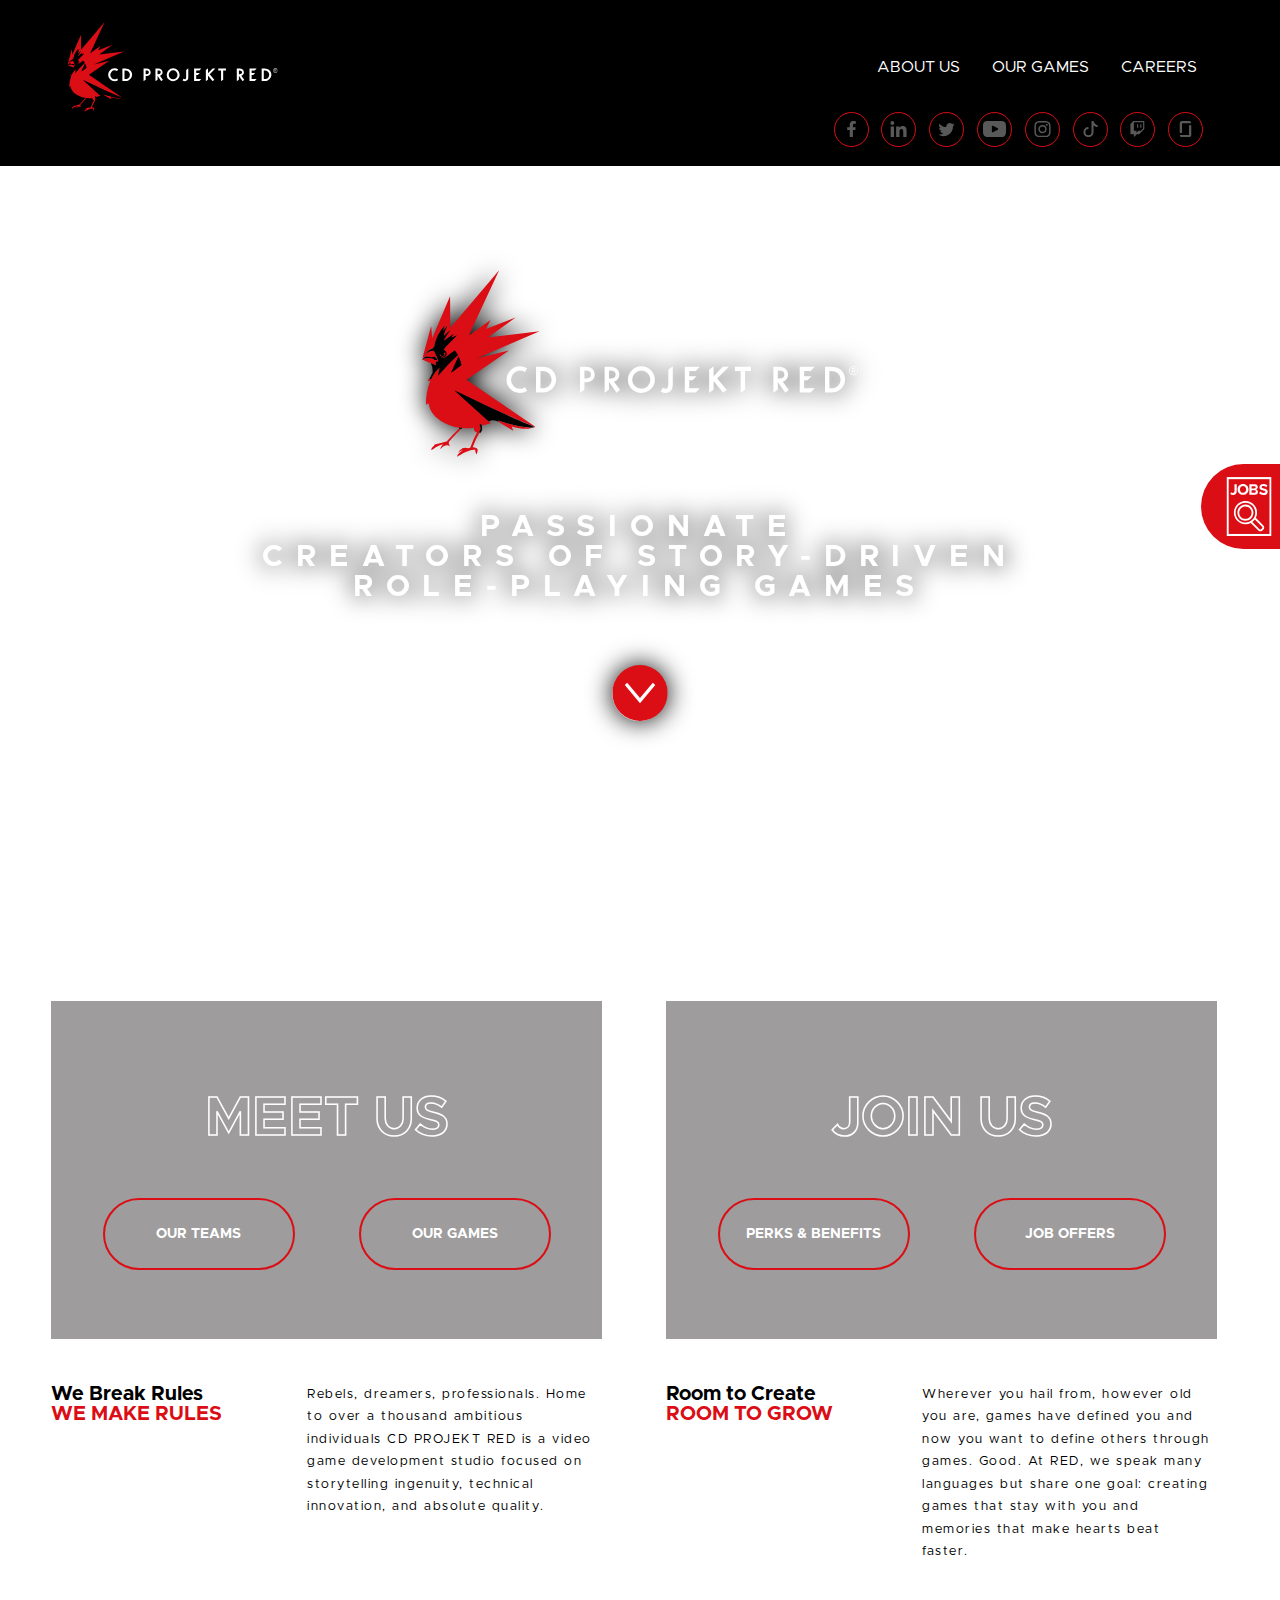
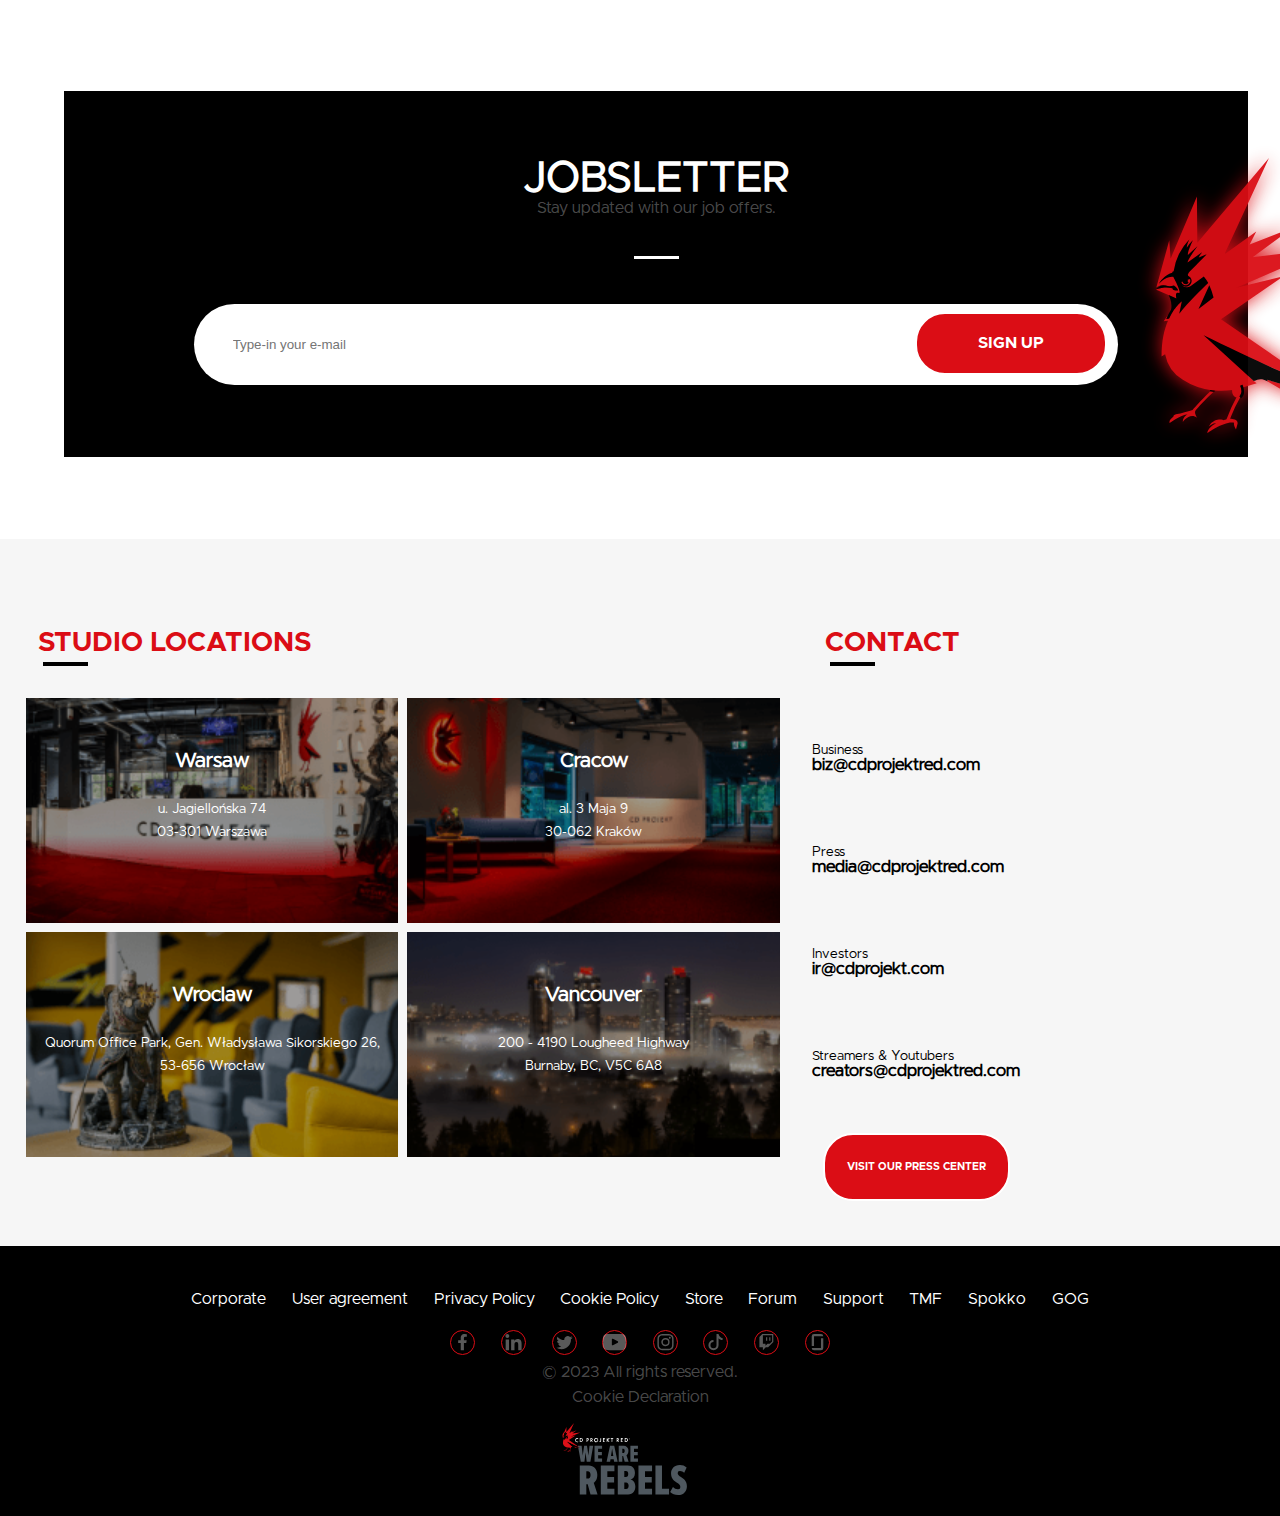
==== commit 4d886a6c: "styled social media nav colors (header and footer)" ====
--- a/index.html
+++ b/index.html
@@ -39,8 +39,8 @@
                 <div class="left-introduction introduction-banner" id="introduction">
                     <h2 class="introduction-title">Meet Us</h2>
                     <div class="introduction-links-container">
-                        <a href="#" class="introduction-links">Our Teams</a>
-                        <a href="#" class="introduction-links">Our Games</a>
+                        <a href="https://www.cdprojektred.com/en/team" class="introduction-links">Our Teams</a>
+                        <a href="https://www.cdprojektred.com/en/our-games" class="introduction-links">Our Games</a>
                     </div>
                 </div>
                 <div class="introduction-text">
@@ -57,8 +57,8 @@
                 <div class="right-introduction introduction-banner">
                     <h2 class="introduction-title">Join Us</h2>
                     <div class="introduction-links-container">
-                        <a href="#" class="introduction-links">Perks & Benefits</a>
-                        <a href="#" class="introduction-links">Job Offers</a>
+                        <a href="https://www.cdprojektred.com/en/perks-and-benefits" class="introduction-links">Perks & Benefits</a>
+                        <a href="https://www.cdprojektred.com/en/jobs" class="introduction-links">Job Offers</a>
                     </div>
                 </div>
                 <div class="introduction-text">
--- a/indexstyle.css
+++ b/indexstyle.css
@@ -43,6 +43,7 @@
     font-family: "Metropolis Bold";
     font-weight: 600;
     font-size: calc(var(--introduction-font-size) / 2);
+    margin-left: 1vw;
 }
 
 body .red-text {
@@ -77,7 +78,7 @@
     content: url(assets/CDPRlogodark.svg);
     width: 60vw;
     height: 65px;
-    padding: 0 1vw;
+    /* padding: 0 1vw; */
     margin-left: -10px;
 }
 
@@ -88,7 +89,7 @@
     align-items: center;
     font-size: var(--banner-text-font-size);
     gap: 2vh;
-    padding: 7vh 2vw;
+    padding: 7.5vh 2vw;
 }
 
 main .banner img {
@@ -116,7 +117,7 @@
 }
 
 main .banner video {
-    top: 18vh;
+    top: 0vh;
     left: 0;
     position: absolute;
     width: 100%;
@@ -139,7 +140,7 @@
 }
 
 main .introduction-container {
-    padding: 20vh 4vw 5vh;
+    padding: 5vh 4vw 5vh;
 }
 
 main .introduction-container .left-introduction-container .left-introduction {
@@ -229,6 +230,7 @@
     justify-content: space-between;
     align-content: center;
     text-align: center;
+    width: 90%;
 }
 
 main .jobsletter-container h2 {
--- a/indexresponsive.css
+++ b/indexresponsive.css
@@ -1,11 +1,11 @@
-@media screen and (min-width: 375px) { 
+/* @media screen and (min-width: 375px) { 
     main .introduction-container {
         gap: 1vw;
         width: 100%;
         padding-top: 25vh;
     }
 
-}
+} */
 
 @media screen and (min-width: 768px) {
     :root {
@@ -27,7 +27,7 @@
         flex-direction: row;
         gap: 1vw;
         width: 100%;
-        padding: 25vh 2vw 2vh;
+        padding: 10vh 2vw 2vh;
         margin-top: 3vh;
     }
 
@@ -68,7 +68,8 @@
 
     main .jobsletter-container {
         padding: 7.5vh 0vw 8vh;
-        margin: 2vw;
+        margin: 4vw;
+        width: 92.5%;
     }
 
     main .jobsletter-container .jobsletter-form input {
@@ -103,14 +104,16 @@
     }
 
     .change-img {
+        display: flex;
         width: 30.5vw;
-        height: 18vh;
-        padding-top: 4vh;
-        padding-left: 3vw;
+        height: 10vh;
+        left: -2vw;
+        position: relative;
+        margin-right: 10vw;
     }
 
     main .banner video {
-        top: 18vh;
+        top: 10vh;
     }
 
     main .introduction-container .introduction-banner {
@@ -180,8 +183,12 @@
     }
 
     .change-img {
-        width: 25.5vw;
-        height: 12vh;
+        width: 21.5vw;
+        height: 20vh;
+        top: -2vh;
+        left: 2vw;
+        margin-right: 10vw;
     }
 
+
 }--- a/dynamicstyle.css
+++ b/dynamicstyle.css
@@ -53,6 +53,7 @@
 
 header .hamburger-btn {
     height: 47px;
+    /* transition: 1.4s ease; */
 }
 
 button#hamburgerBtn {
@@ -76,9 +77,10 @@
     position: absolute;
     left: 0;
     width: 100%;
-    height: 10%;
+    height: 15%;
+    gap: 2vh;
+    padding: 1.5vh;
     margin-top: -5px;
-    transition: 0.5s ease;
     line-height: 2.5vh;
     opacity: 0.9;
     box-shadow: 1px 1px 1px black;
@@ -93,7 +95,8 @@
 header .dropdown-content {
     width: 100%;
     height: 5vh;
-    transition: linear 0.5s ease;
+    left: 0;
+    transition: 0.5s ease;
     position: absolute;
 }
 
@@ -115,19 +118,16 @@
     filter: invert(90%);
 }
 
-header .socmed-nav a svg {
-    height: 1.8vh;
-    width: 3.25vw;
-}
-
-header .socmed-nav {
+header .socmed-nav,
+footer .socmed-nav {
     display: flex;
     justify-content: center;
     padding-top: 5.5vw;
     gap: 2vw;
 }
 
-header .socmed-nav a {
+header .socmed-nav a, 
+footer .socmed-nav a {
     display: flex;
     border: 1px solid var(--primary-red-color);
     border-radius: 20px;
@@ -136,6 +136,20 @@
     align-content: center;
     justify-content: center;
     align-items: center;
+}
+
+header .socmed-nav a svg, 
+footer .socmed-nav a svg {
+    height: 1.8vh;
+    width: 3.25vw;
+    color: #fff;
+    opacity: 0.35;
+}
+
+header .socmed-nav a svg:hover, 
+footer .socmed-nav a svg:hover {
+    color: var(--primary-red-color);
+    opacity: 1;
 }
 
 header .side-job-offer {
@@ -198,6 +212,7 @@
     text-align: center;
     padding: 10vh 2vw 5vh;
     margin-top: 5vh;
+    background-color: #f6f6f6;
 }
 
 footer .footer-content .studio-container h3::after, 
@@ -306,8 +321,8 @@
     justify-content: center;
     align-items: center;
     color: rgba(255, 255, 255, 0.3);
-    gap: 2vh;
-    padding: 2.5vh 0 5vh;
+    gap: 1vh;
+    padding: 2.5vh 0 1vh;
 }
 
 footer .footer-nav ul {
@@ -320,7 +335,7 @@
     /* padding-top: 3vh; */
     /* column-gap: 0.5vw; */
     width: 100vw;
-    margin: 2.5vh auto 2vh;
+    margin: 2vh auto 1vh;
     text-align: center;
     padding-inline-start: 0;
     padding: 0 5vw;
@@ -330,23 +345,6 @@
     color: var(--white-text-color);
 }
 
-footer .socmed-nav {
-    display: flex;
-    justify-content: center;
-    padding-top: 7.5vw;
-    gap: 2vw;
-}
-
-footer .socmed-nav a {
-    display: flex;
-    border: 1px solid var(--primary-red-color);
-    border-radius: 20px;
-    height: 25px;
-    width: 25px;
-    align-content: center;
-    justify-content: center;
-    align-items: center;
-}
 
 footer .footer-nav span {
     display: flex;
@@ -504,6 +502,9 @@
         gap: 2vw;
     }
 
+    .cookie-modal-content .cookie-modal-text, .catchphrase-modal-content .catchphrase-modal-text {
+        font-size: calc(var(--footer-sub-font-size)/1.25);
+      }
     
 }
 
@@ -511,7 +512,6 @@
 
     :root {
         --header-text-color: #fff;
-
     }
 
     .header-container {
@@ -531,7 +531,7 @@
         display: flex;
         justify-content: space-evenly;
         align-items: center;
-        gap: 3.5vw;
+        gap: 2.5vw;
         padding-right: 3.5vw;
         font-size: var(--primary-text-font-size);
         z-index: 5;
@@ -565,7 +565,7 @@
         padding: 2.5vw 2.5vw 2.5vw 2vw;
         line-height: 2vw;
         font-size: var(--primary-text-font-size);
-        /* transition: background-color .2s ease-in-out; */
+        transition: 0.5s ease;
     }
 
     header .hamburger-btn {
@@ -621,14 +621,32 @@
 
     footer .footer-content .studio-container h3::after, 
     footer .footer-content .contact-container h3::after {
-    content: "";
-    width: 45px;
-    background-color: black;
-    display: block;
-    height: 4px;
-    margin: 5px;
-}
-
+        content: "";
+        width: 45px;
+        background-color: black;
+        display: block;
+        height: 4px;
+        margin: 5px;
+    }
+
+    footer .footer-nav-list {
+        height: 3vh;
+    }
+    
+    footer .footer-nav ul {
+        display: flex;
+        flex-direction: row;
+        justify-content: center;
+        flex-wrap: wrap;
+        /* height: 12vh; */
+        /* left: -15vw; */
+        /* padding-top: 3vh; */
+        /* column-gap: 0.5vw; */
+        width: 100%;
+        margin: 2.5vh auto 2vh;
+        text-align: center;
+        padding: 0 5vw;
+    }
 }
 
 @media screen and (min-width: 1440px) {
@@ -642,15 +660,35 @@
         flex-direction: row;
         flex-wrap: nowrap;
         justify-content: space-evenly;
-        padding: 3vw 2vw;
-    }
+        align-items: center;
+        padding: 3vh;
+    }
+
 
     header .logo-and-navbar {
         padding: 0;
     }
     
+    header .logo-and-navbar .header-logo img {
+        top: -5vh;
+    }
+
     header .socmed-nav {
         padding: 0;
         gap: 1vw;
-    }
-}
+        margin-left: 5vw;
+    }
+
+    footer .footer-content .studio-container {
+        width: 80%;
+    }
+
+    .cookie-modal-content, .catchphrase-modal-content {
+        height: 80vh;
+      }
+
+    .cookie-modal-content .cookie-modal-text, .catchphrase-modal-content .catchphrase-modal-text {
+        font-size: var(--footer-sub-font-size);
+        text-align: justify;
+      }
+}
